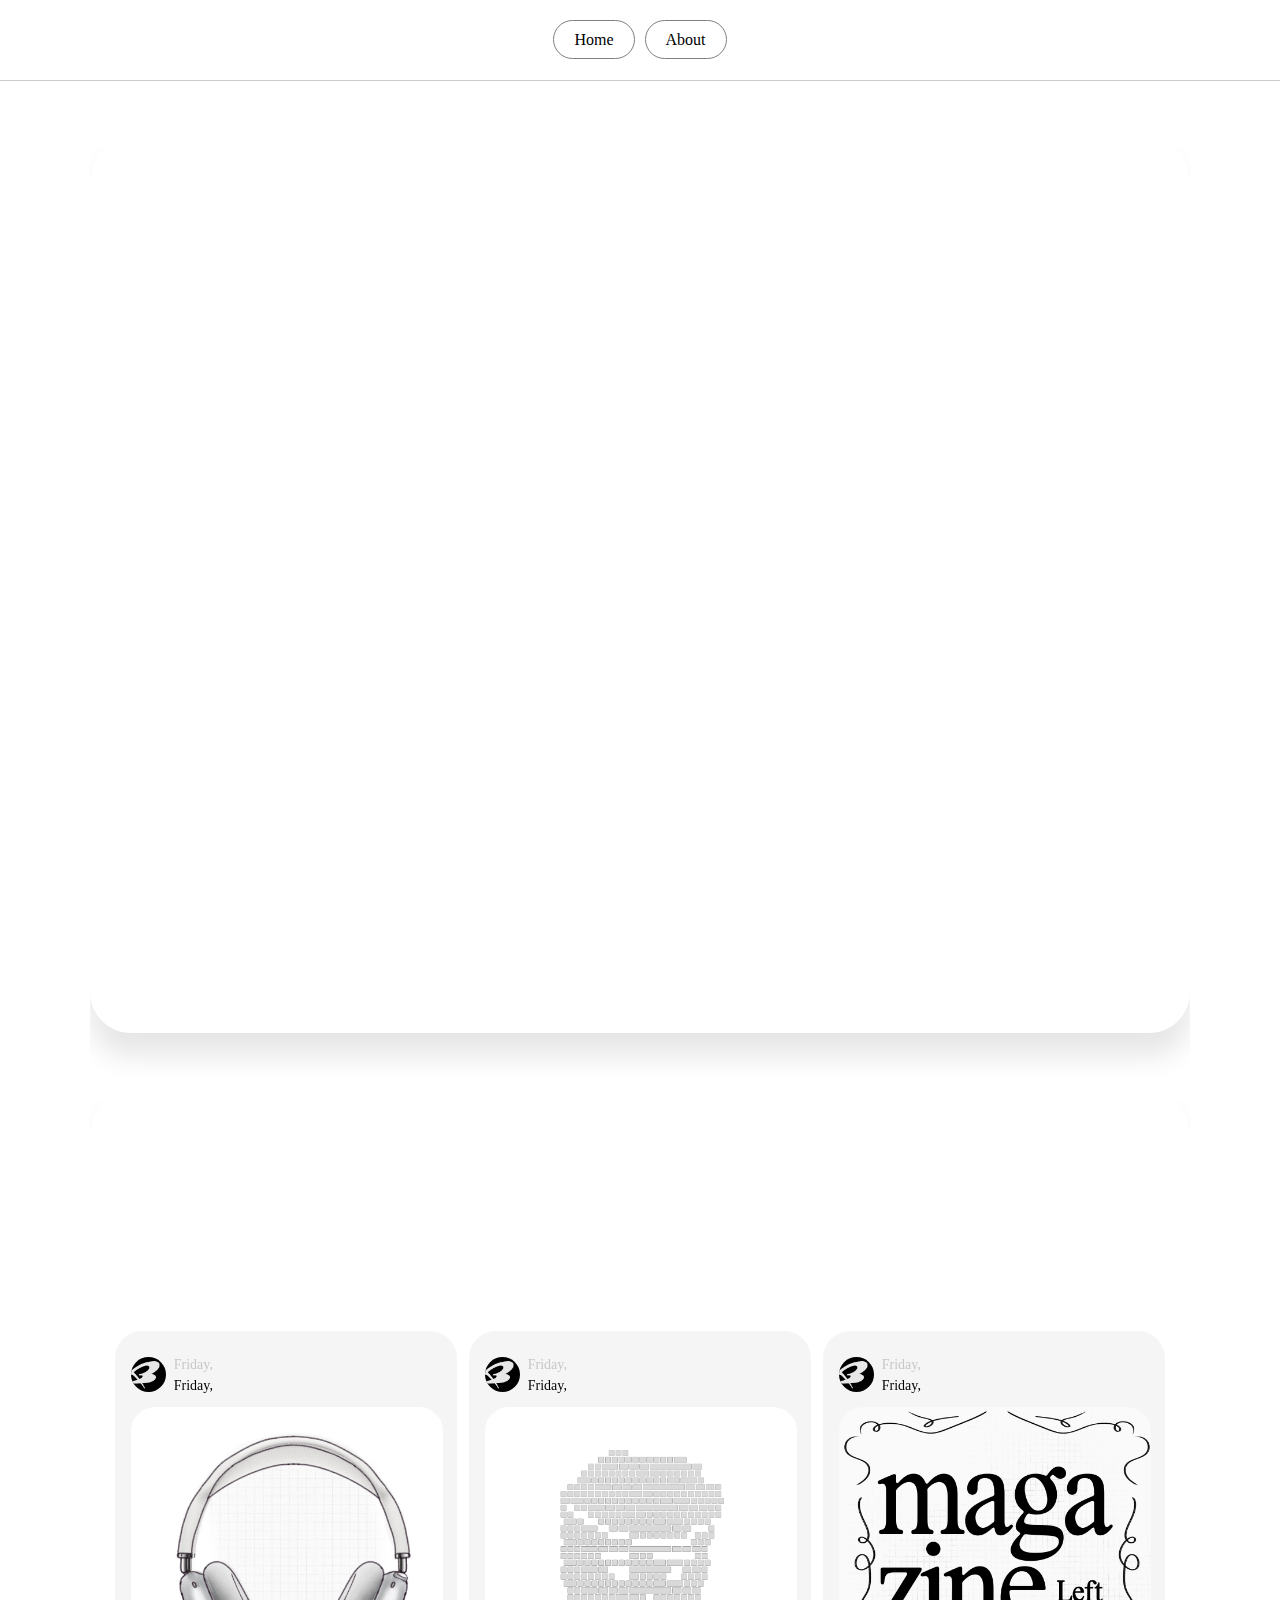
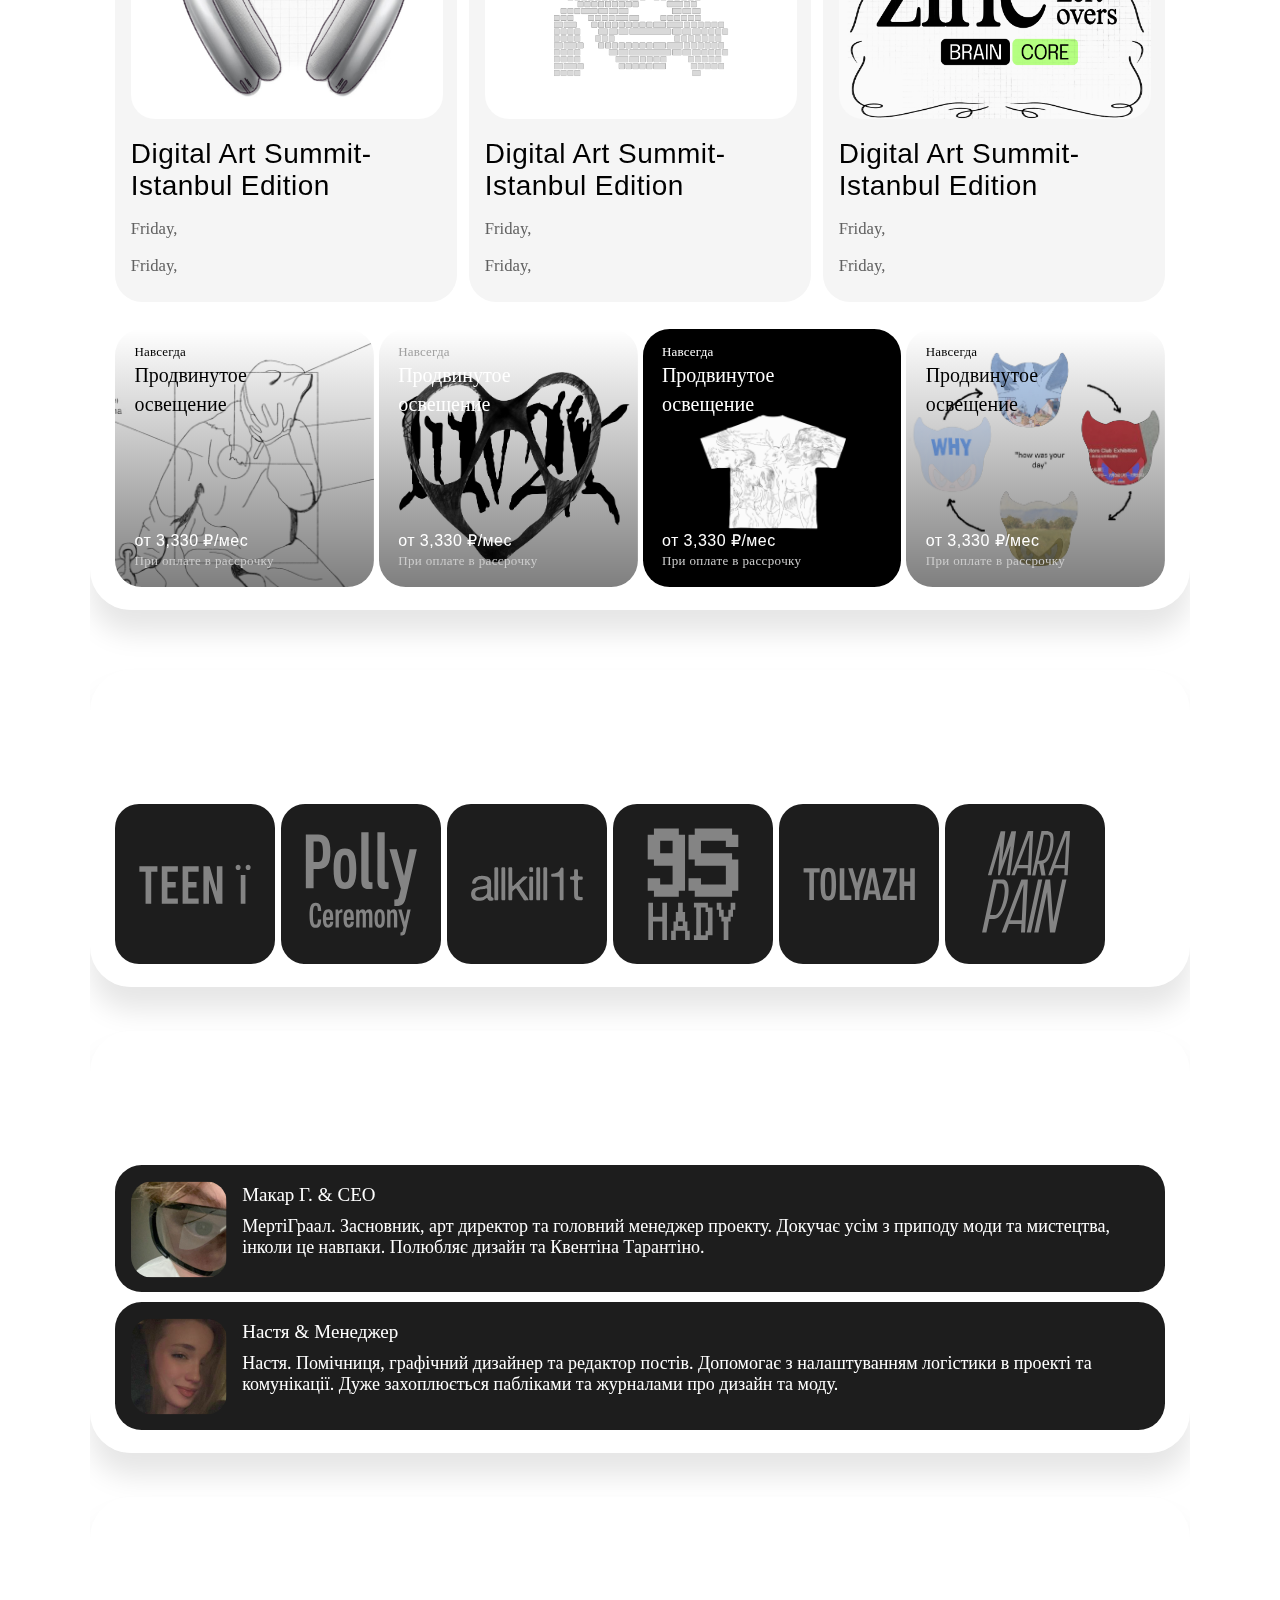
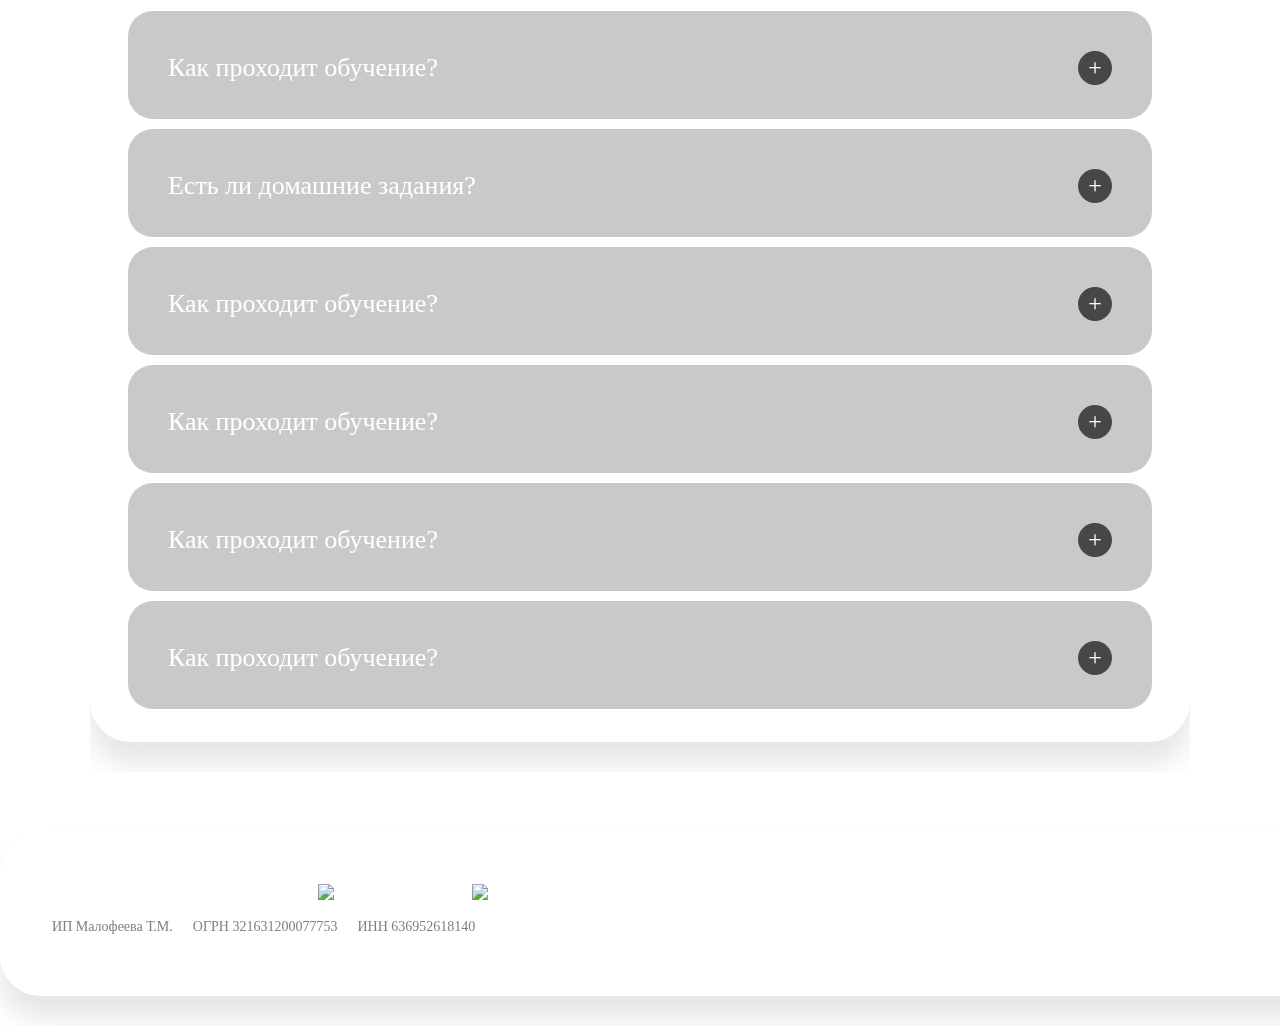
==== index.html @ 6c21f0b1 "Update index.html" ====
<!DOCTYPE html>
<html lang="en">
<head>
    <meta charset="UTF-8">
    <meta name="viewport" content="width=device-width, initial-scale=1.0">
    <title>Home créative web</title>
    <link rel="stylesheet" href="style.css">
    <script src="script.js" defer></script>
    <link rel="icon" type="image/png" href="link/icon.png" sizes="32x32">
    
    <!--FONTS:-->
    <!--Inter:-->
    <link rel="preconnect" href="https://rsms.me/">
    <link rel="stylesheet" href="https://rsms.me/inter/inter.css">

    <!--SF Pro Display:-->
    <link href="https://fonts.cdnfonts.com/css/sf-pro-display" rel="stylesheet">
    

</head>
<body class="home">
    <header>
    <!-- Add link around the image -->
    <a href="https://www.twitch.tv/mertygraal" id="logo-container">
        <img src="link/Subtract (2).svg" id="logo" alt="Logo">
    </a>

    <script>
        // Select the logo container (the anchor tag with the image)
        const logoContainer = document.getElementById('logo-container');

        // Function to handle mouse movement
        document.addEventListener('mousemove', (event) => {
            const { clientX, clientY } = event;

            // Check if mouse is in the top-left corner
            if (clientX < 200 && clientY < 80) {
                logoContainer.classList.add('show'); // Slide the logo in
            } else {
                logoContainer.classList.remove('show'); // Slide the logo out
            }
        });
    </script>

        <nav role="navigation" class="navigation">
            <ul class="hot-bar">
                <li class="headbutton" id="home"><a href="index.html">Home</a></li>
                <li class="headbutton" id="about"><a href="404.html">About</a></li>
            </ul>
        </nav>
    </header> 
    <hr>
    <main>
        <div class="frame">
            <h1>créative space</h1>
            <div class="content">
                <h3>Робота:</h3>
                <article>
                    <p class="text-p">
                        (я не пам'ятаю де знайшов це)
                    </p>
                </article>
            </div>
        </div>

        <div class="frame-service">
            <h1 class="title-service">Наші проекти</h1>
            <p class="text-p" style="text-align: center; margin-top: 0;">це наш топ проектів за останій час</p>
            <div class="main-content-menu">

                <!--FRONT MENU:-->
                <div class="container-carousel">
                    <div class="menu-front">
                        <!--CONTAINER 1:-->
                        <div class="wrapper-container">
                            <div class="content-container-menu">
                                <article class="over-block">
                                    <img class="profile-img" src="link/icon-58px.png" alt="icon of créative web">
                                    <article class="over-block-name">
                                        <p class="over-description">Friday, </p>
                                        <p class="over-name-description">Friday, </p>
                                    </article>
                                </article>
                                <article class="under-block">
                                    <img class="main-img" src="link/pictures/air pods 1.png" alt="">
                                    <article class="main-content">
                                        <h3 class="caption">Digital Art Summit-Istanbul Edition</h3>
                                        <article class="main-description">
                                            <p class="under-description">Friday, </p>
                                            <p class="under-description">Friday, </p>
                                        </article>
                                    </article>
                                </article>
                            </div>
                        </div>
    
                        <!--CONTAINER 2:-->
                        <div class="wrapper-container">
                            <div class="content-container-menu">
                                <article class="over-block">
                                    <img class="profile-img" src="link/icon-58px.png" alt="icon of créative web">
                                    <article class="over-block-name">
                                        <p class="over-description">Friday, </p>
                                        <p class="over-name-description">Friday, </p>
                                    </article>
                                </article>
                                <article class="under-block">
                                    <img class="main-img" src="link/pictures/Unusual Keyboard 1.png" alt="">
                                    <article class="main-content">
                                        <h3 class="caption">Digital Art Summit-Istanbul Edition</h3>
                                        <article class="main-description">
                                            <p class="under-description">Friday, </p>
                                            <p class="under-description">Friday, </p>
                                        </article>
                                    </article>
                                </article>
                            </div>
                        </div>
    
                        <!--CONTAINER 3:-->
                        <div class="wrapper-container">
                            <div class="content-container-menu">
                                <article class="over-block">
                                    <img class="profile-img" src="link/icon-58px.png" alt="icon of créative web">
                                    <article class="over-block-name">
                                        <p class="over-description">Friday, </p>
                                        <p class="over-name-description">Friday, </p>
                                    </article>
                                </article>
                                <article class="under-block">
                                    <img class="main-img" src="link/pictures/magazine.png" alt="">
                                    <article class="main-content">
                                        <h3 class="caption">Digital Art Summit-Istanbul Edition</h3>
                                        <article class="main-description">
                                            <p class="under-description">Friday, </p>
                                            <p class="under-description">Friday, </p>
                                        </article>
                                    </article>
                                </article>
                            </div>
                        </div>
                    </div>
                </div>
                
                

                <!--margin 27px between them-->

                <!--UNDER MENU:-->
                <div class="menu-under-container-carousel">
                    <div class="menu-under">
                        <div class="wrapper-container-under" style="background: linear-gradient(to top, rgba(0, 0, 0, 0.5), transparent), url(link/pictures/blueprint.png); background-size: cover; background-position: center; background-repeat: no-repeat;">                    
                            <div class="content-container-menu-under">
                                <article class="over-block-text">
                                    <p class="over-block-text-p" style="color: black;">Навсегда</p>
                                    <h2 class="over-block-text-h2" style="color: black;">Продвинутое освещение</h2>
                                </article>
                                <article class="under-block-description">
                                    <h3 class="under-block-description-h3" >от 3,330 ₽/мес</h3>
                                    <p class="under-block-description-p" >При оплате в рассрочку</p>
                                </article>
                            </div>
                        </div>
    
                        <div class="wrapper-container-under" style="background: linear-gradient(to top, rgba(0, 0, 0, 0.5), transparent), url(link/pictures/luv2x\ squad.png); background-size: cover; background-position: center; background-repeat: no-repeat; "> 
                            <div class="content-container-menu-under">
                                <article class="over-block-text">
                                    <p class="over-block-text-p" style="color: rgb(160, 160, 160);">Навсегда</p>
                                    <h2 class="over-block-text-h2">Продвинутое освещение</h2>
                                </article>
                                <article class="under-block-description">
                                    <h3 class="under-block-description-h3">от 3,330 ₽/мес</h3>
                                    <p class="under-block-description-p">При оплате в рассрочку</p>
                                </article>
                            </div>
                        </div>
    
                        <div class="wrapper-container-under" style="background-image: url(link/pictures/créative\ web\ &\ Nastya.png); background-size: contain;">                        
                            <div class="content-container-menu-under">
                                <article class="over-block-text">
                                    <p class="over-block-text-p">Навсегда</p>
                                    <h2 class="over-block-text-h2">Продвинутое освещение</h2>
                                </article>
                                <article class="under-block-description">
                                    <h3 class="under-block-description-h3">от 3,330 ₽/мес</h3>
                                    <p class="under-block-description-p">При оплате в рассрочку</p>
                                </article>
                            </div>
                        </div>
    
                        <div class="wrapper-container-under" style="background: linear-gradient(to top, rgba(0, 0, 0, 0.5), transparent), url(link/pictures/how\ was\ your\ day.png); background-size: cover; background-position: center; background-repeat: no-repeat;"> 
                            <div class="content-container-menu-under">
                                <article class="over-block-text">
                                    <p class="over-block-text-p" style="color: black;">Навсегда</p>
                                    <h2 class="over-block-text-h2" style="color: black;">Продвинутое освещение</h2>
                                </article>
                                <article class="under-block-description">
                                    <h3 class="under-block-description-h3">от 3,330 ₽/мес</h3>
                                    <p class="under-block-description-p">При оплате в рассрочку</p>
                                </article>
                            </div>
                        </div>
                    </div>
                </div>
                
            </div>
            
        </div>

        <div class="frame-service">
            <section class="partnership">
                <article class="title-section">
                    <h2 class="title-container">Наші партнери з якими ми співпрацюємо <br />над провідними цифровими компаніями.</h2>
                </article>
                <div class="partner-carousel">
                    <div class="partner-carousel-list">
                        <article class="partner-container" data-link="https://t.me/t33nsii">
                            <img class="partner-container-img" src="link/pictures/partner logo/teen ї.svg" alt="">
                        </article>
                        <article class="partner-container" data-link="https://www.youtube.com/@pollyceremony">
                            <img class="partner-container-img" src="link/pictures/partner logo/Polly Ceremony.svg" alt="">
                        </article>
                        <article class="partner-container" data-link="https://open.spotify.com/artist/2V5P5H9nd57QnvOhofnfdh">
                            <img class="partner-container-img" src="link/pictures/partner logo/allkill1t.svg" alt="">
                        </article>
                        <article class="partner-container" data-link="https://www.twitch.tv/9shady">
                            <img class="partner-container-img" src="link/pictures/partner logo/9S HADY.svg" alt="">
                        </article>
                        <article class="partner-container" data-link="https://www.youtube.com/@%D1%82%D0%BE%D0%BB%D1%8F%D0%B6">
                            <img class="partner-container-img" src="link/pictures/partner logo/tolyazh.svg" alt="">
                        </article>
                        <article class="partner-container" data-link="https://www.instagram.com/marapain/">
                            <img class="partner-container-img" src="link/pictures/partner logo/MARAPAIN.svg" alt="">
                        </article>
                    </div>
                </div>
            </section>
        </div>

        <div class="frame-service" style="margin-top: 4%;">
            <section class="partnership">
                <article class="title-section">
                    <h2 class="title-container">Ті люди завдяки який цей проект <br />живе та працює.</h2>
                </article>
                <div class="team-section">
                    <div class="member-container">
                        <div class="container-section-member">
                            <article class="member-img-component">
                                <img class="member-img" src="link/pictures/team/team-member.png" alt="">
                            </article>
                            <article class="member-description">
                                <article class="member-navigation">
                                    <p class="member-name">Макар Г.</p>
                                    <p class="member-name">&</p>
                                    <p class="member-name">CEO</p>
                                </article>
                                <p class="member-work-description">МертіГраал. Засновник, арт директор та головний менеджер проекту. Докучає усім з приподу моди та мистецтва, інколи це навпаки. Полюбляє дизайн та Квентіна Тарантіно.</p>
                            </article>
                        </div>
                    </div>
                    <div class="member-container" id="special-member-container">
                        <div class="container-section-member">
                            <article class="member-img-component">
                                <img class="member-img" src="link/pictures/team/team-member-2.png" alt="">
                            </article>
                            <article class="member-description">
                                <article class="member-navigation">
                                    <p class="member-name">Настя</p>
                                    <p class="member-name">&</p>
                                    <p class="member-name">Менеджер</p>
                                </article>
                                <p class="member-work-description">Настя. Помічниця, графічний дизайнер та редактор постів. Допомогає з налаштуванням логістики в проекті та комунікації. Дуже захоплюється пабліками та журналами про дизайн та моду.</p>
                            </article>
                        </div>
                    </div>
                </div>
                
                
            </section>
        </div>

        <div class="frame-service" style="margin-top: 4%;">
            <section class="">
                <article class="heading">
                    <h2 class="title-container" id="special-title-heading">Ті люди завдяки який цей проект <br />живе та працює.</h2>
                </article>
                <section class="hide-scrollbar">
                    <div class="faq_item" onclick="set_active_item(0)" style="padding-bottom: 24px;">
                        <div class="faq_item_top">
                            <div class="faq_item_left_side">
                                <div class="faq_item_title_text">
                                    <div class="faq_item_title_text_li">
                                        Как проходит обучение?
                                    </div>
                                </div>
                            </div> 
                            <div class="faq_item_button">
                                <div class="faq_item_button_label">
                                    <span class="button-icon">+</span>
                                </div>
                            </div>
                        </div>
                        <div class="faq_item_body_text">
                            Уроки доступны в формате предзаписи: вы проходите курс в своем темпе, никто не пугает вас дедлайнами. Коммуникация и фидбэк по курсу происходит в нашем закрытом Дискорд-сообществе.
                        </div>
                    </div>
        
                    <div class="faq_item" onclick="set_active_item(1)" style="padding-bottom: 24px;">
                        <div class="faq_item_top">
                            <div class="faq_item_left_side">
                                <div class="faq_item_title_text">
                                    <div class="faq_item_title_text_li">
                                        Есть ли домашние задания?
                                    </div>
                                </div>
                            </div>
                            <div class="faq_item_button">
                                <div class="faq_item_button_label">
                                    <span class="button-icon">+</span>
                                </div>
                            </div>
                        </div>
                        <div class="faq_item_body_text">
                            Индивидуальных домашних заданий нет. Вместо этого у нас поддержка кураторами в рамках вашего тарифа.
                        </div>
                    </div>

                    <div class="faq_item" onclick="set_active_item(2)" style="padding-bottom: 24px;">
                        <div class="faq_item_top">
                            <div class="faq_item_left_side">
                                <div class="faq_item_title_text">
                                    <div class="faq_item_title_text_li">
                                        Как проходит обучение?
                                    </div>
                                </div>
                            </div>
                            <div class="faq_item_button">
                                <div class="faq_item_button_label">
                                    <span class="button-icon">+</span>
                                </div>
                            </div>
                        </div>
                        <div class="faq_item_body_text">
                            Уроки доступны в формате предзаписи: вы проходите курс в своем темпе, никто не пугает вас дедлайнами. Коммуникация и фидбэк по курсу происходит в нашем закрытом Дискорд-сообществе.
                        </div>
                    </div>

                    <div class="faq_item" onclick="set_active_item(3)" style="padding-bottom: 24px;">
                        <div class="faq_item_top">
                            <div class="faq_item_left_side">
                                <div class="faq_item_title_text">
                                    <div class="faq_item_title_text_li">
                                        Как проходит обучение?
                                    </div>
                                </div>
                            </div>
                            <div class="faq_item_button">
                                <div class="faq_item_button_label">
                                    <span class="button-icon">+</span>
                                </div>
                            </div>
                        </div>
                        <div class="faq_item_body_text">
                            Уроки доступны в формате предзаписи: вы проходите курс в своем темпе, никто не пугает вас дедлайнами. Коммуникация и фидбэк по курсу происходит в нашем закрытом Дискорд-сообществе.
                        </div>
                    </div>

                    <div class="faq_item" onclick="set_active_item(4)" style="padding-bottom: 24px;">
                        <div class="faq_item_top">
                            <div class="faq_item_left_side">
                                <div class="faq_item_title_text">
                                    <div class="faq_item_title_text_li">
                                        Как проходит обучение?
                                    </div>
                                </div>
                            </div>
                            <div class="faq_item_button">
                                <div class="faq_item_button_label">
                                    <span class="button-icon">+</span>
                                </div>
                            </div>
                        </div>
                        <div class="faq_item_body_text">
                            Уроки доступны в формате предзаписи: вы проходите курс в своем темпе, никто не пугает вас дедлайнами. Коммуникация и фидбэк по курсу происходит в нашем закрытом Дискорд-сообществе.
                        </div>
                    </div>

                    <div class="faq_item" onclick="set_active_item(5)" style="padding-bottom: 24px;">
                        <div class="faq_item_top">
                            <div class="faq_item_left_side">
                                <div class="faq_item_title_text">
                                    <div class="faq_item_title_text_li">
                                        Как проходит обучение?
                                    </div>
                                </div>
                            </div>
                            <div class="faq_item_button">
                                <div class="faq_item_button_label">
                                    <span class="button-icon">+</span>
                                </div>
                            </div>
                        </div>
                        <div class="faq_item_body_text">
                            Уроки доступны в формате предзаписи: вы проходите курс в своем темпе, никто не пугает вас дедлайнами. Коммуникация и фидбэк по курсу происходит в нашем закрытом Дискорд-сообществе.
                        </div>
                    </div>
                    
                </section>
                
            </section>

        </div>
        
        
    </main>
    <footer>
        <div class="frame-service" id="footer-base">
            <div class="footer_deck">

                <div class="footer_left_side">
    
                    <div class="footer_ls_str_1">
                        <div class="footer_ls_str_1_text">
                            <div class="footer_ls_str_1_text_li">
                                <a href="/docs/Политика_обработки_персональных_данных.pdf">Политика обработки персональных&nbsp;данных
                                    <img src="media/images/footer/link.svg" alt="иконка ссылки">
                                </a>
    
                            </div>
                        </div>
                        <div class="footer_ls_str_1_text">
                            <div class="footer_ls_str_1_text_li">
                                <a href="/docs/Оферта.pdf">Оферта об услугах
                                    <img src="media/images/footer/link.svg" alt="иконка ссылки">
                                </a>
                            </div>
                        </div>
    
                    </div>
    
                    <div class="footer_ls_str_2">
                        <div class="footer_ls_str_2_text">
                            <div class="footer_ls_str_2_text_li">
                                ИП Малофеева Т.М.
                            </div>
                        </div>
                        <div class="footer_ls_str_2_text">
                            <div class="footer_ls_str_2_text_li">
                                ОГРН 321631200077753
                            </div>
                        </div>
                        <div class="footer_ls_str_2_text">
                            <div class="footer_ls_str_2_text_li">
                                ИНН 636952618140
                            </div>
                        </div>
                    </div>
    
                </div>
    
                <div class="footer_right_side">
                    <div class="footer_rs_soc_buttons">
    
                        <div class="socials socials--footer">
                            <a class="socials__link" href="https://t.me/mr_mad_rabbit" target="_blank">
                                <img class="socials__icon" src="media/images/icons/social-telegram.svg" alt="">
                            </a>
                            <a class="socials__link mobile-pre-lock" href="https://instagram.com/best.blender.course" target="_blank">
                                <img class="socials__icon blured" src="media/images/icons/social-instagram.svg" alt="">
                                <div class="warn__bubble-ig bubble-at-top"></div>
                            </a>
                            <a class="socials__link" href="https://youtube.com/c/MADRABBIT314" target="_blank">
                                <img class="socials__icon" src="media/images/icons/social-youtube.svg" alt="">
                            </a>
                        </div>
    
                    </div>
                    <div class="footer_ls_str_1_text">
                        <div class="footer_ls_str_1_text_li_adult">
                            18+
                        </div>
                    </div>
                </div>
    
            </div>
        </div>
    </footer>

</body>
</html>
---- style.css ----
/* GENERAL */

* {
    font-family: "Inter", serif;
    font-optical-sizing: auto;
    font-weight: 400;
    font-style: normal;
    text-decoration: none;
    color: #000000;
    text-rendering: optimizelegibility;
}

html {
    scroll-behavior: smooth;
}


/* ///////////////////////////////////////////////////////////////////////////////////////////////////////// */


/* PAGES */

.home {
    background: url('link/backv2-resize.gif') no-repeat center center fixed; /* Background image */
    background-size: cover; /* Make the background cover the entire page */
    color: #000; /* Adjust text color as needed */
    margin: 0;
    padding: 0;
}

.error {
    background: url('link/pictures/background.png') no-repeat center center fixed; /* Background image */
    background-size: cover; /* Make the background cover the entire page */
    color: #000; /* Adjust text color as needed */
    margin: 0;
    padding: 0;
}

.news {
    background-color: #ffffff;
    color: #000; /* Adjust text color as needed */
    margin: 0;
    padding: 0;
}


/* ///////////////////////////////////////////////////////////////////////////////////////////////////////// */


/* MAIN */

main {
    width: 1520px;
    margin: auto;
}

/* ///////////////////////////////////////////////////////////////////////////////////////////////////////// */


/* FOOTER */

footer {
    width: 1520px;
    margin: auto;
}


/* ///////////////////////////////////////////////////////////////////////////////////////////////////////// */


/* HEADER */

header {
    z-index: 999;
    background-color: white;
    display: flex;
    justify-content: center; /* Centers the nav horizontally */
    align-items: center;
    height: 80px;
    position: sticky;
    top: 0%;
    background-attachment: scroll;
}

hr {
    position: fixed; /* Fix the HR to a specific position */
    top: 80px; /* Set the HR directly below the header (70px matches the header height) */
    left: 0;
    width: 100%; /* Make sure it spans the viewport width */
    height: 1px;
    border: 0;
    border-top: 1px solid #ccc;
    margin: 0; /* Remove default margins */
    z-index: 998; /* Keep it just below the header (if overlapping is a concern) */
}






/* ///////////////////////////////////////////////////////////////////////////////////////////////////////// */

/* NAVIGATION */

.navigation {
    background-color: #ffffff;
    float: none;
    margin: auto
}

.hot-bar {
    display: flex;
    list-style: none;
    display: flex;
    justify-content: space-around;
    background-color: rgba(255, 255, 255, 0.8); /* Slightly transparent background */
    padding-left: 0;
    column-gap: 10px;
}

li {
    transition: all 0.5s;
}





/* ///////////////////////////////////////////////////////////////////////////////////////////////////////// */


/* BUTTONS WITH LINKS */

.headbutton a {
    border: 1px solid #808080;
    border-radius: 100px;
    text-decoration: none;
    color: #000000;
    font-size: 16px;
    padding: 10px 20px;
}

.headbutton a:hover {
    border: 1px solid #252525;
    background-color: #252525;
    color: #ffffff;
    border-radius: 100px;
    padding: 10px 20px;
}



/* ///////////////////////////////////////////////////////////////////////////////////////////////////////// */


/* GLASS FRAME */

.frame {
    margin: auto;
    margin-top: 60px;
    margin-bottom: 30px;
    width: auto;
    height: 891.04px;
    background-color: rgba(255, 255, 255, 0.1);
    box-shadow: inset 8px 0.93px 7.46px 0px rgba(255, 255, 255, 0.35);
    box-shadow: inset -0.93px 0.93px 0.93px -1.86px rgba(255, 255, 255,);
    
    /* From https://css.glass */
    background: rgba(255, 255, 255, 0.2);
    box-shadow: 0px 22.37px 27.97px 0px rgba(0, 0, 0, 0.1);
    backdrop-filter: blur(182.71px);
    -webkit-backdrop-filter: blur(5px);
    border: 1px solid rgba(255, 255, 255, 0.3);
    border-radius: 40.85px;
}






/* ///////////////////////////////////////////////////////////////////////////////////////////////////////// */


/* TEXT STYLE */

h1 {
    font-family: "Inter", serif;
    text-align: center;
    color: #ffffff;
    margin: auto;
    font-size: 200.33px;
    letter-spacing: -4%;
}

h3 {
    color: #ffffff;
    font-family: 'SF Pro Display', sans-serif;
    font-weight: 500;
    letter-spacing: 0.47px;
    font-size: 33.56px;
}

.text-p {
    color: rgba(255, 255, 255, 0.77) !important;
    font-family: 'SF Pro Display', sans-serif;
    font-weight: 200;
    font-size: 19.15px;
}



/* ///////////////////////////////////////////////////////////////////////////////////////////////////////// */


/* TEXT STYLE IN CONTENT */

.content {
    margin: auto;
    width: 1360px;
}

#logo-container {
    position: absolute;
    top: 10px;
    left: -150px; /* Hidden off-screen initially */
    width: 60px;
    transition: left 0.5s ease-in-out; /* Smooth sliding */
    z-index: 1000;
}

#logo-container.show {
    left: 0px; /* Slide in when mouse is at top-left */
}

#logo {
    width: 100%; /* Ensures the image fits within the container */
}





.frame-service {
    margin: auto;
    margin-top: 60px;
    margin-bottom: 30px;
    padding-bottom: 40px;
    width: auto;
    height: auto;
    background-color: rgba(255, 255, 255, 0.1);
    box-shadow: inset 8px 0.93px 7.46px 0px rgba(255, 255, 255, 0.35);
    box-shadow: inset -0.93px 0.93px 0.93px -1.86px rgba(255, 255, 255,);
    
    /* From https://css.glass */
    background: rgba(255, 255, 255, 0.2);
    box-shadow: 0px 22.37px 27.97px 0px rgba(0, 0, 0, 0.1);
    backdrop-filter: blur(182.71px);
    -webkit-backdrop-filter: blur(5px);
    border: 1px solid rgba(255, 255, 255, 0.3);
    border-radius: 40.85px;
}

.main-content-menu {
    margin-left: 52px;
    margin-top: 71px;
}

.menu-front {
    display: flex;
    height: auto;
    width: auto;
    gap: 27.21px;
    align-items: flex-start;
}

.wrapper-container {
    background-color: #F5F5F5;
    width: 454.86px;
    height: 749.67px;
    border-radius: 33.05px;
    align-content: center;
}

.content-container-menu {
    margin: auto;
    width: 400.43px;
    height: 691.35px;
}

.over-block {
    display: flex;
    gap: 16px;
}

.over-block-name {
    height: 58.32px;
}

.profile-img {
    background-color: #000;
    width: auto;
    height: auto;
    border-radius: 100%;
    object-fit: fill;
}

.over-description {
    height: 23px;
    margin: 0;
    color: #C8C8C8;
    font-size: 18.66px;
    letter-spacing: -2%;
}

.over-name-description {
    height: 23px;
    margin-top: 15%;
    color: #000000;
    font-size: 18.66px;
    letter-spacing: -2%;
}


.under-block {
    margin-top: 27.21px;
    gap: 38.88px;
}

.main-img {
    width: 400.43px;
    height: 400.43px;
    border-radius: 27.21px;
}

.main-content {
    gap: 25.27px;
}

.caption {
    font-weight: 400;
    color: #000;
    font-size: 34.16px;
    letter-spacing: -2%;
}

.under-description {
    color: #616161;
    font-size: 18.66px;
    letter-spacing: -2%;
}








/* MENU UNDER */

.menu-under {
    margin-top: 27px;
    width: auto;
    height: auto;
    gap: 5px;
    display: flex;
    align-items: flex-start;
}

.wrapper-container-under {
    position: relative;
    width: 100%;
    height: auto;
    background: linear-gradient(to bottom, rgba(0, 0, 0, 0.5), transparent),
    url(link/pictures/pain/sk8.jpg);
    background-size: contain;
    background-position: center;
    background-color: #000;
    border-radius: 26.67px;
    width: 350.75px;
    height: 350.75px;
    align-content: center;
}

.content-container-menu-under{
    margin: auto;
    width: 300px;
}

.over-block-text {
    width: 187px;
    gap: 4.27px;
}

.over-block-text-p {
    margin-bottom: 8px;
    color: #ffffff;
    font-size: 13px;
    font-weight: 400;
    line-height: 14.9px;
    letter-spacing: 0.21px;
}

.over-block-text-h2 {
    margin: 0;
    color: #ffffff;
    font-size: 25.61px;
    font-weight: 400;
    line-height: 29.9px;
}

.under-block-description {
    margin-top: 170px;
    width: fill;
}

.under-block-description-h3 {
    margin-top: 10px;
    margin-bottom: 2px;
    color: #ffffff;
    font-size: 21.34px;
    font-weight: 400;
    line-height: 21.3px;
}

.under-block-description-p {
    margin-top: 0;
    color: #ccc;
    font-weight: 500;
    font-size: 13px;
    letter-spacing: 0.38px;
    line-height: 14.9px;
}

.title-service {
    margin-top: 40px;
    color: #ffffff;
    font-family: 'SF Pro Display', sans-serif;
    font-weight: 500;
    font-size: 100px;
    letter-spacing: -2%;
    
}



.error main {
    width: auto;
    overflow-x: hidden;
    overflow-y: hidden;
}


.web-error-container {
    margin: auto;
    width: 47.65625vw;
    height: 47.65625vw;
}

.web-error-img {
    margin: auto;
    width: 47.65625vw;
    height: 47.65625vw;
}






/* NEWS PAGE STYLE */

.news{
    height: 100%;
}

.content-container {
    margin: auto;
    margin-top: 95px;
    width: 1696px;
}

.first-item {
    width: 1696px;
    height: 1178px;
    border: 1px solid rgb(0, 0, 0);
    border-radius: 40.85px;
}

.first-item-container {
    margin-top: 109px;
    margin-left: 38px;
    width: 1579.93px;
    height: 960px;
    display: flex;
    align-items: center; /* Aligns items vertically in the center */
    gap: 55px; /* Adds space between the image and text */
}

.first-item-img {
    width: 955.93px;
    height: 960px;
    object-fit: cover;
}

.first-item-title {
    font-weight: 400;
    font-size: 59.11px;
    width: 569px;
    height: 360px;
}







.item-menu{
    margin-top: 101px;
    height: auto;
}

.top-menu{
    height: 220px;
}

.top-left-side {
    background-image: url(https://i.pinimg.com/736x/af/ac/77/afac77bfa2e8279514361473e63773dc.jpg);
    border: 1px solid rgb(0, 0, 0);
    border-radius: 40.85px;
    width: 798px;
    height: 220px;
    float: left;
}

.top-left-side-title {
    color: #ffffff;
    margin-top: 10%;
    text-align: center;
    font-size: 33.35px;
}






.top-right-side{
    width: 839px;
    float: right;
}

.top-right-first-item{
    width: 413px;
    height: 220px;
    border: 1px solid rgb(0, 0, 0);
    border-radius: 40.85px;
    float: left;
}

.right-first-item-container{
    margin-top: 10px;
    margin-left: 18px;
    display: flex;
    align-items: center; /* Aligns items vertically in the center */
    gap: 15px;
}

.right-first-item-img{
    width: 125px;
    height: 125px;
    object-fit: cover;
}

.right-first-item-title{
    width: 222px;
    height: 135px;
    font-size: 22.11px;
}






.top-right-second-item{
    width: 406px;
    height: 220px;
    border: 1px solid rgb(0, 0, 0);
    border-radius: 40.85px;
    float: right;
}

.right-second-item-container{
    margin-top: 10px;
    margin-left: 18px;
    display: flex;
    align-items: center; /* Aligns items vertically in the center */
    gap: 16px;
}

.right-second-item-img{
    width: 125px;
    height: 125px;
    object-fit: cover;
}

.right-second-item-title{
    width: 222px;
    height: 135px;
    font-size: 22.11px;
}







.bottom-menu{
    margin-top: 19px;
    margin-bottom: 19px;
    width: auto;
    height: 486px;
}

.bottom-left-side{
    width: 798px;
    height: 486px;
    border: 1px solid rgb(0, 0, 0);
    border-radius: 40.85px;
    float: left;
}

.bottom-left-item-container{
    margin-top: 36px;
    margin-left: 38px;
    width: 710.29px;
    height: 404px;
    display: flex;
    align-items: center; /* Aligns items vertically in the center */
    gap: 26px;
}

.bottom-left-item-img{
    width: 404px;
    height: 404px;
    object-fit: cover;
}

.bottom-left-item-title{
    width: 282px;
    height: 240px;
    font-size: 33.35px;
}






.bottom-right-side{
    width: 839px;
    height: 486px;
    border: 1px solid rgb(0, 0, 0);
    border-radius: 40.85px;
    float: right;
}

.bottom-right-item-container{
    margin-top: 36px;
    margin-left: 36px;
    width: 767px;
    height: 404px;
    display: flex;
    align-items: center; /* Aligns items vertically in the center */
    gap: 36px;
}

.bottom-right-item-img{
    width: 404px;
    height: 404px;
    object-fit: cover;
}

.bottom-right-item-title{
    width: 282px;
    height: 240px;
    font-size: 33.35px;
}














/* PARTNERSHIP */

.partnership {
    width: 1418px;
    margin: auto;
    margin-top: 71px;
}

.title-container {
    font-size: 40px;
    color: #ffffff;
}

.partner-carousel {
    display: flex;
    overflow: hidden;
    scroll-behavior: smooth; /* Enables smooth scrolling when using JavaScript */
    transition: ease-in-out; /* Smooth transition for transform property */
    position: relative; /* Positioning relative for child elements */
    overflow-x: auto; /* Enable horizontal scrolling */
    scroll-snap-type: x mandatory;
    cursor: grab;
}

.partner-carousel::-webkit-scrollbar {
    display: none;
}

.partner-carousel:active {
    cursor: grabbing; /* Change cursor when dragging */
    transition: 0.2s ease-in-out;
    transition: transform 0.1s ease-in-out, opacity 0.1s ease-in-out;
    opacity: 1;      /* Visible by default */
}

.partner-carousel-list {
    flex-wrap: nowrap;
    display: flex;
    flex-direction: row; /* Stack content vertically */
    position: relative;
    scroll-snap-align: center;
    gap: 6px;
    transition: 0.1s ease-in-out;
}

.partner-container {
    -webkit-user-select: none; /* Prevent text selection in WebKit browsers */
    -moz-user-select: none;    /* Prevent text selection in Mozilla browsers */
    -ms-user-select: none;     /* Prevent text selection in IE/Edge browsers */
    user-select: none;         /* Prevent text selection for all browsers */
    height: 200px;
    width: 200px;
    border-radius: 15%;
    background-color: #1D1D1D;
    align-content: center;
    -webkit-user-select: none;
    -moz-user-select: none;
    -ms-user-select: none;
    user-select: none;
    transition: 0.s ease-in-out;
    display: flex;
    flex-direction: column;
    position: relative;
    transition: transform 0.1s ease-in-out, opacity 0.1s ease-in-out;
    opacity: 1;      /* Visible by default */
}

.partner-container-img {
    display: flex;
    margin: auto;
}






/* TEAM */

.team-section {
    width: auto;
    display: flex;
    justify-content: space-between; 
}

.member-container {
    margin: 0;
    width: fit-content;
    border-radius: 26.73px;
    background-color: #1D1D1D;
}

.container-section-member {
    display: inline-flex;
}

.member-name {
    color: #ffffff;
    font-size: 19.24px;
    margin-bottom: 10px;
}

.member-img-component {
    width: 95.16px;
    height: 95.16px;
    border-radius: 21.38px;
    padding: 16px;
}

.member-img {
    border-radius: 21.38px;
}

.member-navigation {
    display: inline-flex;
    gap: 5px;
}

.member-work-description {
    margin-top: 0%;
    width: 552px;
    color: #ffffff;
    font-size: 14.97px;
    margin-right: 16px;
}

.member-description {
}











.container-content {
    background-color: #171717;
    border-radius: 45px;
    width: 93.82%;
    margin: auto;
}

#special-title-heading {
    width: 93.27%;
    margin: auto;
    padding-top: 25px;
    margin-bottom: 20px;
}

.hide-scrollbar {
    width: 93.27%;
    margin: auto;
    align-content: flex-start;
    display: flex;
    flex-wrap: wrap;
}

/* Общие стили для FAQ элементов */
.faq_item {
	width: 100%;
	display: flex;
	flex-wrap: wrap;
	align-content: flex-start;
	background-color: #3334;
	/* border: 2px solid #3330; */
	border-radius: 25px;
	height: fit-content;
	padding: 40px 40px 40px 40px;
	transition:all var(--transition-short) ease-in-out;
	overflow: hidden;
	margin-bottom: 10px;
	cursor: pointer;
    transition: 0.2s ease-in-out;
}

.faq_item > .faq_item_top > .faq_item_button {
	width: 34px;
	height: 34px;
    padding: 0%;
	background-color: #474747;
	color: #fff;
    transition: 0.2s ease-in-out;
}

.faq_item > .faq_item_top > .faq_item_button > .faq_item_button_label {
	width: 100%;
	height: 100%;
	background-image: url("../media/images/css/plus-white.svg");
	background-size: 20px 20px;
	background-repeat: no-repeat;
	background-position: center center;
	transform: rotate(0deg);
	transform-origin: 50% 50%;
}

.faq_item_active {
    transition: 0.2s ease-in-out;
	background-color: #333;
	/* border: 2px solid #3330; */
}

.faq_item_active:hover {
    transition: 0.2s ease-in-out;
	background-color: #333;
	/* border: 2px solid #393939; */
}

.faq_item_active > .faq_item_top > .faq_item_button {
    transition: 0.2s ease-in-out;
	color: #fff;
}
.faq_item_active .faq_item_body_text{
    font-size: 16px;
    transition: 0.2s ease-in-out;
	max-height: max-content;
	height: max-content;
	transition:all var(--transition-short) ease-in-out;
}
.faq_item_top {
	display: flex;
	width: 100%;
	justify-content: space-between;
	align-items: center;
	/* padding-bottom: 20px; */
}

.faq_ls_top_additional-info {
	width: 100%;
	justify-content: center;
}

.faq_item_left_side {
	display: flex;
	flex-wrap: nowrap;
}

.faq_item_title_text_li {
	color: #fff;
	font-size: 26px;
	line-height: 32px;
}

.faq_item_button {
	border-radius: 10px;
	transition: all var(--transition-short);
}

.faq_item_button_label {
	display: flex;
	transition: all var(--transition-short);
}

.faq_item_body_text {
	display: flex;
	flex-wrap: wrap;
	max-height: 0px;
	height: max-content;
	overflow: hidden;
	transition:all var(--transition-short) ease-in-out;
}

.faq_img_wrapper {

}
	.faq_img_wrapper img {
		background-image: var(--image-fallback);
		border-radius: 17px;
	}

.faq_item_body_text_block {
	display: flex;
	margin-bottom: 16px;
}

.faq_item_body_text_li {
	color: #fff;
	font-weight: 400;
	font-size: 20px;
	line-height: 28px;
	padding-right: 160px;
}

.faq_item_body_text_li > a {
	color: #ffcc6b;
	text-decoration: none;
}

.faq_item_body_text_li > a:hover {
	text-decoration: underline;
}

.faq_item_body_text_li_space {
	height: 16px;
}

.faq_item_body_text_label {
	display: flex;
	align-items: center;
	position: relative;
	width: 24px;
	height: 24px;
	flex-shrink: 0;
	background-color: #ffcc6b;
	border-radius: 50%;
	margin-right: 16px;
	position: relative;
	top: -1px;
}

.faq_item_body_text_label_li {
	font-size: 14px;
	font-weight: 700;
	color: #000;
	line-height: 20px;
	margin-left: auto;
	margin-right: auto;
	margin-top: 1px;
}

.faq_item:hover {
	background-color: #2f2f2f;
	/* border: 2px solid #2f2f2f00; */
}

/* Стиль для заголовка и текста */
.faq_item_top {
    display: flex;
    justify-content: space-between;
    align-items: center;
}

.faq_item_left_side {
    font-size: 16px;
    font-weight: bold;
}

.faq_item_button {
    transition: transform 0.3s ease-in-out, background-color 0.3s;
    padding: 8px 15px;
    border-radius: 50%;
    background-color: transparent;  /* Кнопка с белым фоном */
}

.faq_item_button_label {
    display: flex;
    justify-content: center;
    align-items: center;
}

.button-icon {
    font-size: 24px;
    transition: transform 0.3s ease-in-out;
    color: white; /* Белый цвет */
}

.faq_item_title_text_li {
    color: #ffffff;
}

/* Анимация появления текста */
.faq_item_body_text {
    color: #ffffff;
    max-height: 0;
    overflow: hidden;
    opacity: 0;
    transition: max-height 0.5s ease, opacity 0.5s ease; /* Плавный эффект */
    padding-top: 10px;
    font-size: 14px;
    line-height: 1.5;
}

/* Когда элемент активен, текст становится видимым */
.faq_item_active .faq_item_body_text {
    transition: 0.2s ease-in-out;
    max-height: 500px;  /* Ограничение по высоте для анимации */
    opacity: 1;
}

/* Анимация на кнопку при активном элементе */
.faq_item_active .faq_item_button {
    transition: 0.2s ease-in-out;
    background-color: #fff; /* Белый фон для кнопки */
}

.faq_item_active .button-icon {
    transition: 0.2s ease-in-out;
    color: #333; /* Черный цвет знака */
}




/* FOOTER */

.footer_deck {
    padding-top: 50px;
    padding-bottom: 30px;
    width: 93.27%;
    margin: auto;
	display: flex;
	flex-wrap: nowrap;
	justify-content: space-between;
	align-items: center;
}

.footer_left_side {
	display: flex;
	flex-wrap: wrap;
	/* min-height: 75px; */
	gap: 16px;
}

.footer_ls_str_1 {
	display: flex;
	width: 100%;
	flex-wrap: wrap;
}

.footer_ls_str_1_text {
	display: flex;
	align-items: center;
	margin-left: 10px;
	margin-right: 10px;
}

/* 18+ */
.footer_ls_str_1_text:has(.footer_ls_str_1_text_li_adult) {
	margin: 0;
}

.footer_ls_str_1_text:first-child {
	margin-left: 0px;
}

.footer_ls_str_1_text:last-child {
	margin-right: 0px;
}

.footer_ls_str_1_text_li {
    color: white;
	font-size: 14px;
	text-align: center;
	line-height: 16px;
	/* margin-bottom: 12px; */
}

.footer_ls_str_1_text_li > a {
	display: flex;
	align-items: center;
	text-decoration: none;
	color: inherit;
	line-height: 20px;
}

.footer_ls_str_1_text_li > a:hover {
	text-decoration: underline;
}

.footer_ls_str_1_text_li > a img {
	width: 16px;
	height: 16px;
	margin-left: 6px;
	position: relative;
	top: -1px;
}

.footer_ls_str_1_text_li_adult {
	box-sizing: border-box;
	width: 48px;
	height: 48px;
	text-align: center;
	font-size: 20px;
	line-height: 48px;
	font-weight: 500;
	color: #282828;
	border: 2px solid #282828;
	border-radius: 15px;
	position: relative;
}

::-webkit-focus-ring-color {
	outline: 2px solid #282828;
}

.footer_ls_str_2 {
	display: flex;
	width: 100%;
	flex-wrap: wrap;
}

.footer_ls_str_2_text {
	display: flex;
	align-items: center;
	margin-left: 10px;
	margin-right: 10px;
}

.footer_ls_str_2_text:first-child {
	margin-left: 0px;
}

.footer_ls_str_2_text:last-child {
	margin-right: 0px;
}

.footer_ls_str_2_text_li {
	font-size: 14px;
	color: #808080;
}

.footer_right_side {
	display: flex;
	align-items: center;
	gap: 12px;
}
	.footer_rs_soc_buttons {

	}



















/* SCREEN CHANGES */

@media screen and (max-width: 1560px) {
    main {
        overflow-x: hidden;
        width: 1300px;
    }

    .frame-service {
        padding-bottom: 2%;
    }
    
    .content {
        text-align: center;
    }
    
    .main-content-menu {
        width: 1243px;
        margin: auto;
        margin-top: 60px;
    }
    
    .menu-front {
        gap: 20.21px;
    }
    
    .wrapper-container {
        width: 400.86px;
        height: 700.67px;
        border-radius: 27.05px;
    }
    
    .content-container-menu {
        margin: auto;
        width: 360.43px;
        height: 651.35px;
    }
    
    .over-block {
        height: 45px;
        gap: 13px;
    }
    
    .profile-img {
        width: auto;
        height: auto;
    }
    
    .over-block-name {
        height: auto;
    }
    
    .over-description {
        height: 20px;
        font-size: 16px;
    }
    
    .over-name-description {
        height: 20px;
        margin-top: 10%;
        font-size: 16px;
    }
    
    .main-img {
        width: auto;
        height: 360px;
        border-radius: 24px;
    }
    
    .content-container-menu-under{
        width: 260px;
    }
    
    
    
    .web-error-container {
        margin-top: 40px;
    }




    .partnership {
        width: 1243px;
        margin-top: 40px;
    }

    .title-container {
        font-size: 30px;
    }

    .member-container {
        border-radius: 26.73px;
    }

    .member-name {
        font-size: 19px;
        margin-bottom: 10px;
    }
    
    .member-img-component {
        width: 95.16px;
        height: 95.16px;
        border-radius: 21.38px;
        padding: 16px;
    }
    
    .member-img {
        border-radius: 21.38px;
    }
    
    .member-navigation {
        gap: 5px;
    }
    
    .member-work-description {
        margin-top: 0%;
        width: 470px;
        font-size: 14px;
        margin-right: 16px;
    }
    
    .member-description {
    }
}

@media screen and (max-width: 1440px) {
    main {
        width: 1300px;
        overflow-x: hidden;
    }
    
    .main-content-menu {
        width: 1243px;
        margin: auto;
        margin-top: 60px;
    }
    
    
}

@media screen and (max-width: 1400px) {
    main {
        width: 1300px;
    }
    
    .web-error-container {
        margin-top: 50px;
    }
}

@media screen and (max-width: 1320px) {
    main {
        width: 1100px;
    }
    
    .content {
        width: auto;
        text-align: center;
    }
    
    .main-content-menu {
        width: 1050px;
        margin: auto;
        margin-top: 60px;
    }
    
    .menu-front {
        gap: 12px;
    }
    
    .wrapper-container {
        width: 360.86px;
        height: 570.67px;
        border-radius: 27.05px;
    }
    
    .content-container-menu {
        margin: auto;
        width: 310.43px;
        height: auto;
    }
    
    .over-block {
        height: 35px;
        gap: 8px;
    }
    
    .profile-img {
        width: auto;
        height: auto;
    }
    
    .over-block-name {
        height: auto;
    }
    
    .over-description {
        height: 20px;
        font-size: 14px;
    }
    
    .over-name-description {
        height: 10px;
        margin-top: 2%;
        font-size: 14px;
    }
    
    .under-block {
        margin-top: 15px;
    }
    
    .main-img {
        width: auto;
        height: 312px;
        border-radius: 24px;
    }
    
    
    .wrapper-container-under {
        width: 258.75px;
        height: 258.75px;
    }
    
    .content-container-menu-under{
        width: 220px;
    }
    
    .under-block-description {
        margin-top: 110px;
    }
    
    .caption {
        font-size: 28px;
        margin-top: 15px;
        margin-bottom: 15px;
    }
    
    .over-block-text-h2 {
        font-size: 20px;
    }
    
    .over-block-text-p {
        margin-top: 10px;
        margin-bottom: 1px;
    }
    
    .under-block-description-h3 {
        font-size: 16px;
    }
    
    .under-description {
        font-size: 16.66px;
        margin-bottom: 0;
    }
    
    
    
    
    .web-error-container {
        width: 800px;
        height: 800px;
    }
    
    .web-error-img {
        width: 800px;
        height: 800px;
    }




    .partnership {
        width: 1050px;
        margin-top: 40px;
    }

    .partner-container {
        height: 160px;
        width: 160px;
    }

    .partner-container-img {
        width: 70%;
        height: 70%;
    }

    .title-container {
        font-size: 30px;
    }

    .team-section {
        display: contents;
    }

    #special-member-container {
        margin-top: 10px;
    }

    .member-container {
        border-radius: 26.73px;
    }

    .member-name {
        font-size: 19px;
        margin-bottom: 10px;
    }
    
    .member-img-component {
        width: 95.16px;
        height: 95.16px;
        border-radius: 21.38px;
        padding: 16px;
    }
    
    .member-img {
        border-radius: 21.38px;
    }
    
    .member-navigation {
        gap: 5px;
    }
    
    .member-work-description {
        margin-top: 0%;
        width: auto;
        font-size: 18px;
        margin-right: 16px;
    }
}

@media screen and (max-width: 1120px) {
    main {
        width: 900px;
    }
    
    #logo-container {
        position: absolute;
        top: 10px;
        left: 0px; /* Hidden off-screen initially */
        width: 60px;
        transition: left 0.5s ease-in-out; /* Smooth sliding */
        z-index: 1000;
    }
    
    #logo {
        width: 100%; /* Ensures the image fits within the container */
    }
    
    h1 {
        font-size: 100px;
    }
    
    .title-service {
        font-size: 70px;
    }
    
    .frame {
        height: 600px;
    }
    
    .main-content-menu {
        width: 850px;
        margin: auto;
        margin-top: 60px;
    }
    
    .menu-front {
        gap: 8px;
    }
    
    .wrapper-container {
        width: 278px;
        height: 456px;
        border-radius: 22.05px;
    }
    
    .content-container-menu {
        margin: auto;
        width: 260px;
        height: auto;
    }
    
    .over-block {
        height: 28px;
        gap: 8px;
    }
    
    .profile-img {
        width: auto;
        height: auto;
    }
    
    .over-block-name {
        height: auto;
    }
    
    .over-description {
        height: 15px;
        font-size: 10px;
    }
    
    .over-name-description {
        height: 10px;
        margin-top: 2%;
        font-size: 10px;
    }
    
    .under-block {
        margin-top: 12px;
    }
    
    .main-img {
        border-radius: 5px;
        width: auto;
        height: 260px;
        border-radius: 24px;
    }
    
    .caption {
        font-size: 22px;
        margin-top: 15px;
        margin-bottom: 15px;
    }
    
    .under-description {
        font-size: 10px;
    }
    
    .menu-under {
        gap: 3.33px;
    }
    
    .wrapper-container-under {
        width: 210px;
        height: 210px;
    }
    
    .content-container-menu-under{
        width: 180px;
        height: 180px;
    }
    
    .under-block-description {
        margin-top: 110px;
    }
    
    .caption {
        font-size: 24px;
        margin-top: 15px;
        margin-bottom: 8px;
    }
    
    .over-block-text-h2 {
        font-size: 14px;
        line-height: normal;
    }
    
    .over-block-text-p {
        margin-top: 10px;
        font-size: 12px;
        margin-bottom: 1px;
    }
    
    .under-block-description-h3 {
        line-height: normal;
        font-size: 10px;
    }
    
    .under-description {
        margin-top: 4px;
        font-size: 15px;
        margin-bottom: 0;
    }
    
    .under-block-description-p {
        font-size: 10px;
    }
    
    
    



    .partnership {
        width: 850px;
        margin-top: 30px;
    }

    .partner-container {
        height: 120px;
        width: 120px;
    }

    .partner-container-img {
        width: 70%;
        height: 70%;
    }

    .title-container {
        font-size: 30px;
    }

    .team-section {
        display: contents;
    }

    #special-member-container {
        margin-top: 10px;
    }

    .member-container {
        border-radius: 26.73px;
    }

    .member-name {
        font-size: 19px;
        margin-bottom: 10px;
    }
    
    .member-img-component {
        width: 95.16px;
        height: 95.16px;
        border-radius: 21.38px;
        padding: 16px;
    }
    
    .member-img {
        border-radius: 21.38px;
    }
    
    .member-navigation {
        gap: 5px;
    }
    
    .member-work-description {
        margin-top: 0%;
        width: auto;
        font-size: 17px;
        margin-right: 16px;
    }
}

@media screen and (max-width: 920px) {
    main {
        width: 700px;
    }
    
    .frame {
        height: 600px;
    }
    
    .main-content-menu {
        width: 658px;
        margin: auto;
        margin-top: 60px;
    }
    .container-carousel {
        display: flex; /* Horizontal layout */
        position: relative; /* Positioning relative for child elements */
        scroll-behavior: smooth; /* Enables smooth scrolling when using JavaScript */
        transition: ease-in-out; /* Smooth transition for transform property */
        overflow-x: auto; /* Enable horizontal scrolling */
        scroll-snap-type: x mandatory;
        cursor: grab;
    }
    
    .container-carousel::-webkit-scrollbar {
        display: none;
    }
    
    .container-carousel:active {
        cursor: grabbing; /* Change cursor when dragging */
        transition: 0.1s ease-in-out;
        transition: transform 0.5s ease-in-out, opacity 0.5s ease-in-out;
        opacity: 1;      /* Visible by default */
    }
    
    .menu-front {
        display: flex;
        flex-direction: row; /* Stack content vertically */
        position: relative;
        scroll-snap-align: start;
        gap: 8px;
        transition: 0.5s ease-in-out;
    }
    
    .wrapper-container {
        -webkit-user-select: none;
        -moz-user-select: none;
        -ms-user-select: none;
        user-select: none;
        transition: 0.5s ease-in-out;
        display: flex;
        flex-direction: column;
        position: relative;
    }
    
    .menu-under {
        display: inline-flex;
        flex-wrap: wrap;
        gap: 12px;
        position: relative;
    }
    
    .content-container-menu-under {
        width: 280px;
        height: auto;
    }
    
    .wrapper-container-under {
        width: 323px;
        height: 323px;
    }
    
    .over-block-text-h2 {
        font-size: 24px;
        line-height: normal;
    }
    
    .over-block-text-p {
        margin-top: 10px;
        font-size: 20px;
        margin-bottom: 1px;
    }
    
    .under-block-description {
        margin-top: 170px;
    }
    
    .under-block-description-h3 {
        line-height: normal;
        font-size: 16px;
    }
    
    .caption {
        font-size: 24px;
        margin-top: 15px;
        margin-bottom: 8px;
    }
    
    .under-description {
        font-size: 15px;
        margin-bottom: 0;
    }
    
    .under-block-description-p {
        font-size: 16px;
    }
    
    
    
    
    .web-error-container {
        width: 600px;
        height: 600px;
    }
    
    .web-error-img {
        width: 600px;
        height: 600px;
    }






    .partnership {
        width: 658px;
        margin-top: 30px;
    }

    .partner-container {
        height: 120px;
        width: 120px;
    }

    .partner-container-img {
        width: 70%;
        height: 70%;
    }

    .title-container {
        font-size: 30px;
    }

    .team-section {
        display: contents;
    }

    #special-member-container {
        margin-top: 10px;
    }

    .member-container {
        border-radius: 30px;
    }

    .member-name {
        margin-top: 12px;
        font-size: 16px;
        margin-bottom: 10px;
    }
    
    .member-img-component {
        width: 90px;
        height: 90px;
        border-radius: 21.38px;
        padding: 12px;
    }
    
    .member-img {
        width: 90px;
        height: 90px;
        border-radius: 21.38px;
    }
    
    .member-navigation {
        gap: 5px;
    }
    
    .member-work-description {
        margin-top: 0%;
        width: auto;
        font-size: 14px;
        margin-right: 16px;
    }
}

@media screen and (max-width: 720px) {
    main {
        width: 600px;
    }
        
    .frame-service {
        margin-top: 4%;
        border-radius: 20px;
    }
    
    .main-content-menu {
        width: 580px;
        margin: auto;
        margin-top: 60px;
    }
    
    .menu-under-container-carousel {
        display: flex;
        overflow: hidden;
        scroll-behavior: smooth; /* Enables smooth scrolling when using JavaScript */
        transition: ease-in-out; /* Smooth transition for transform property */
        position: relative; /* Positioning relative for child elements */
        overflow-x: auto; /* Enable horizontal scrolling */
        scroll-snap-type: x mandatory;
        cursor: grab;
    }
    
    .menu-under-container-carousel::-webkit-scrollbar {
        display: none;
    }
    
    .menu-under-container-carousel:active {
        cursor: grabbing; /* Change cursor when dragging */
        transition: 0.1s ease-in-out;
        transition: transform 0.5s ease-in-out, opacity 0.5s ease-in-out;
        opacity: 1;      /* Visible by default */
    }
    
    .menu-under {
        flex-wrap: nowrap;
        display: flex;
        flex-direction: row; /* Stack content vertically */
        position: relative;
        scroll-snap-align: start;
        gap: 8px;
        transition: 0.5s ease-in-out;
    }
    
    .wrapper-container-under {
        -webkit-user-select: none;
        -moz-user-select: none;
        -ms-user-select: none;
        user-select: none;
        transition: 0.5s ease-in-out;
        display: flex;
        flex-direction: column;
        position: relative;
        transition: transform 0.5s ease-in-out, opacity 0.5s ease-in-out;
        opacity: 1;      /* Visible by default */
    }


    .partnership {
        width: 580px;
        margin-top: 30px;
    }

    .partner-container {
        height: 120px;
        width: 120px;
    }

    .partner-container-img {
        width: 70%;
        height: 70%;
    }

    .title-container {
        font-size: 20px;
    }

    .team-section {
        display: contents;
    }

    #special-member-container {
        margin-top: 10px;
    }

    .member-container {
        border-radius: 30px;
    }

    .member-name {
        margin-top: 12px;
        font-size: 16px;
        margin-bottom: 10px;
    }
    
    .member-img-component {
        width: 90px;
        height: 90px;
        border-radius: 21.38px;
        padding: 12px;
    }
    
    .member-img {
        width: 90px;
        height: 90px;
        border-radius: 21.38px;
    }
    
    .member-navigation {
        gap: 5px;
    }
    
    .member-work-description {
        margin-top: 0%;
        width: auto;
        font-size: 14px;
        margin-right: 16px;
    }
}

@media screen and (max-width: 620px) {
    main {
        width: 500px;
    }
    
    .frame {
        border-radius: 20px;
    }
    
    .frame-service {
        border-radius: 20px;
    }
    
    .main-content-menu {
        width: 480px;
        margin: auto;
        margin-top: 60px;
    }
    
    
    
    
    .web-error-container {
        margin-top: 150px;
        width: 500px;
        height: 500px;
    }
    
    .web-error-img {
        width: 500px;
        height: 500px;
    }






    .partnership {
        width: 480px;
        margin-top: 30px;
    }

    .partner-container {
        height: 120px;
        width: 120px;
    }

    .partner-container-img {
        width: 70%;
        height: 70%;
    }

    .title-container {
        font-size: 20px;
    }

    .team-section {
        display: contents;
    }

    #special-member-container {
        margin-top: 10px;
    }

    .member-container {
        border-radius: 20px;
    }

    .member-name {
        margin-top: 12px;
        font-size: 14px;
        margin-bottom: 10px;
    }
    
    .member-img-component {
        width: 90px;
        height: 90px;
        border-radius: 12px;
        padding: 12px;
    }
    
    .member-img {
        width: 90px;
        height: 90px;
        border-radius: 12px;
    }
    
    .member-navigation {
        gap: 5px;
    }
    
    .member-work-description {
        margin-top: 0%;
        width: auto;
        font-size: 12px;
        margin-right: 16px;
    }
}

@media screen and (max-width: 520px) {
    main {
        width: auto;
    }
    
    .main-content-menu {
        width: 460px;
        margin: auto;
        margin-top: 60px;
    }
    
    
    
    
    .web-error-container {
        width: 400px;
        height: 400px;
    }
    
    .web-error-img {
        width: 400px;
        height: 400px;
    }





    .partnership {
        width: 460px;
        margin-top: 30px;
    }

    .partner-container {
        height: 120px;
        width: 120px;
    }

    .partner-container-img {
        width: 70%;
        height: 70%;
    }

    .title-container {
        font-size: 20px;
    }

    .team-section {
        display: contents;
    }

    #special-member-container {
        margin-top: 10px;
    }

    .member-container {
        border-radius: 20px;
    }

    .member-name {
        margin-top: 12px;
        font-size: 14px;
        margin-bottom: 10px;
    }
    
    .member-img-component {
        width: 90px;
        height: 90px;
        border-radius: 12px;
        padding: 12px;
    }
    
    .member-img {
        width: 90px;
        height: 90px;
        border-radius: 12px;
    }
    
    .member-navigation {
        gap: 5px;
    }
    
    .member-work-description {
        margin-top: 0%;
        width: auto;
        font-size: 12px;
        margin-right: 16px;
    }
}

@media screen and (max-width: 480px) {
    main {
        width: auto;
    }
    
    .main-content-menu {
        width: auto;
    }
    
    .menu-under {
        margin-top: 8px;
    }
    
    .frame-service {
        border-bottom-left-radius: 10px;
        border-bottom-right-radius: 10px;
    }
    
     
}

@media screen and (max-width: 375px) {
    
    
    .web-error-container {
        width: 300px;
        height: 300px;
    }
    
    .web-error-img {
        width: 300px;
        height: 300px;
    }
}
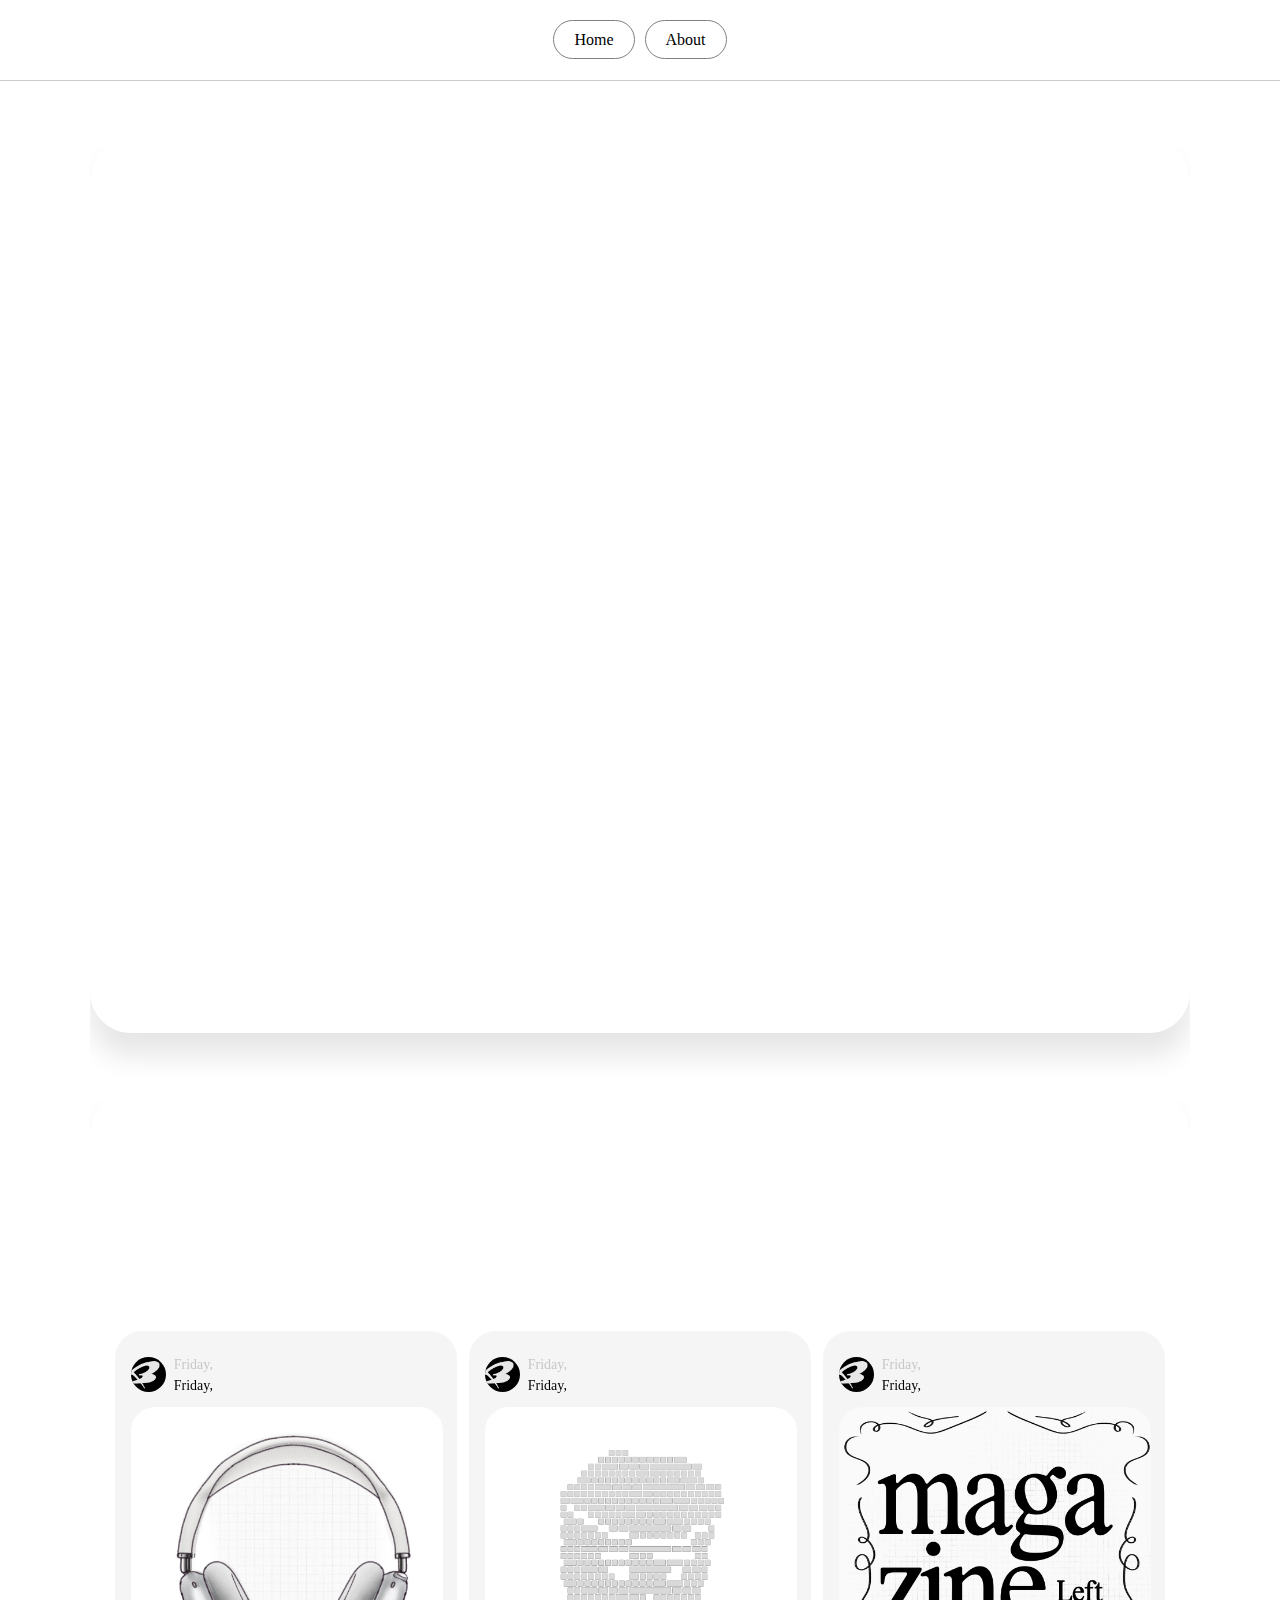
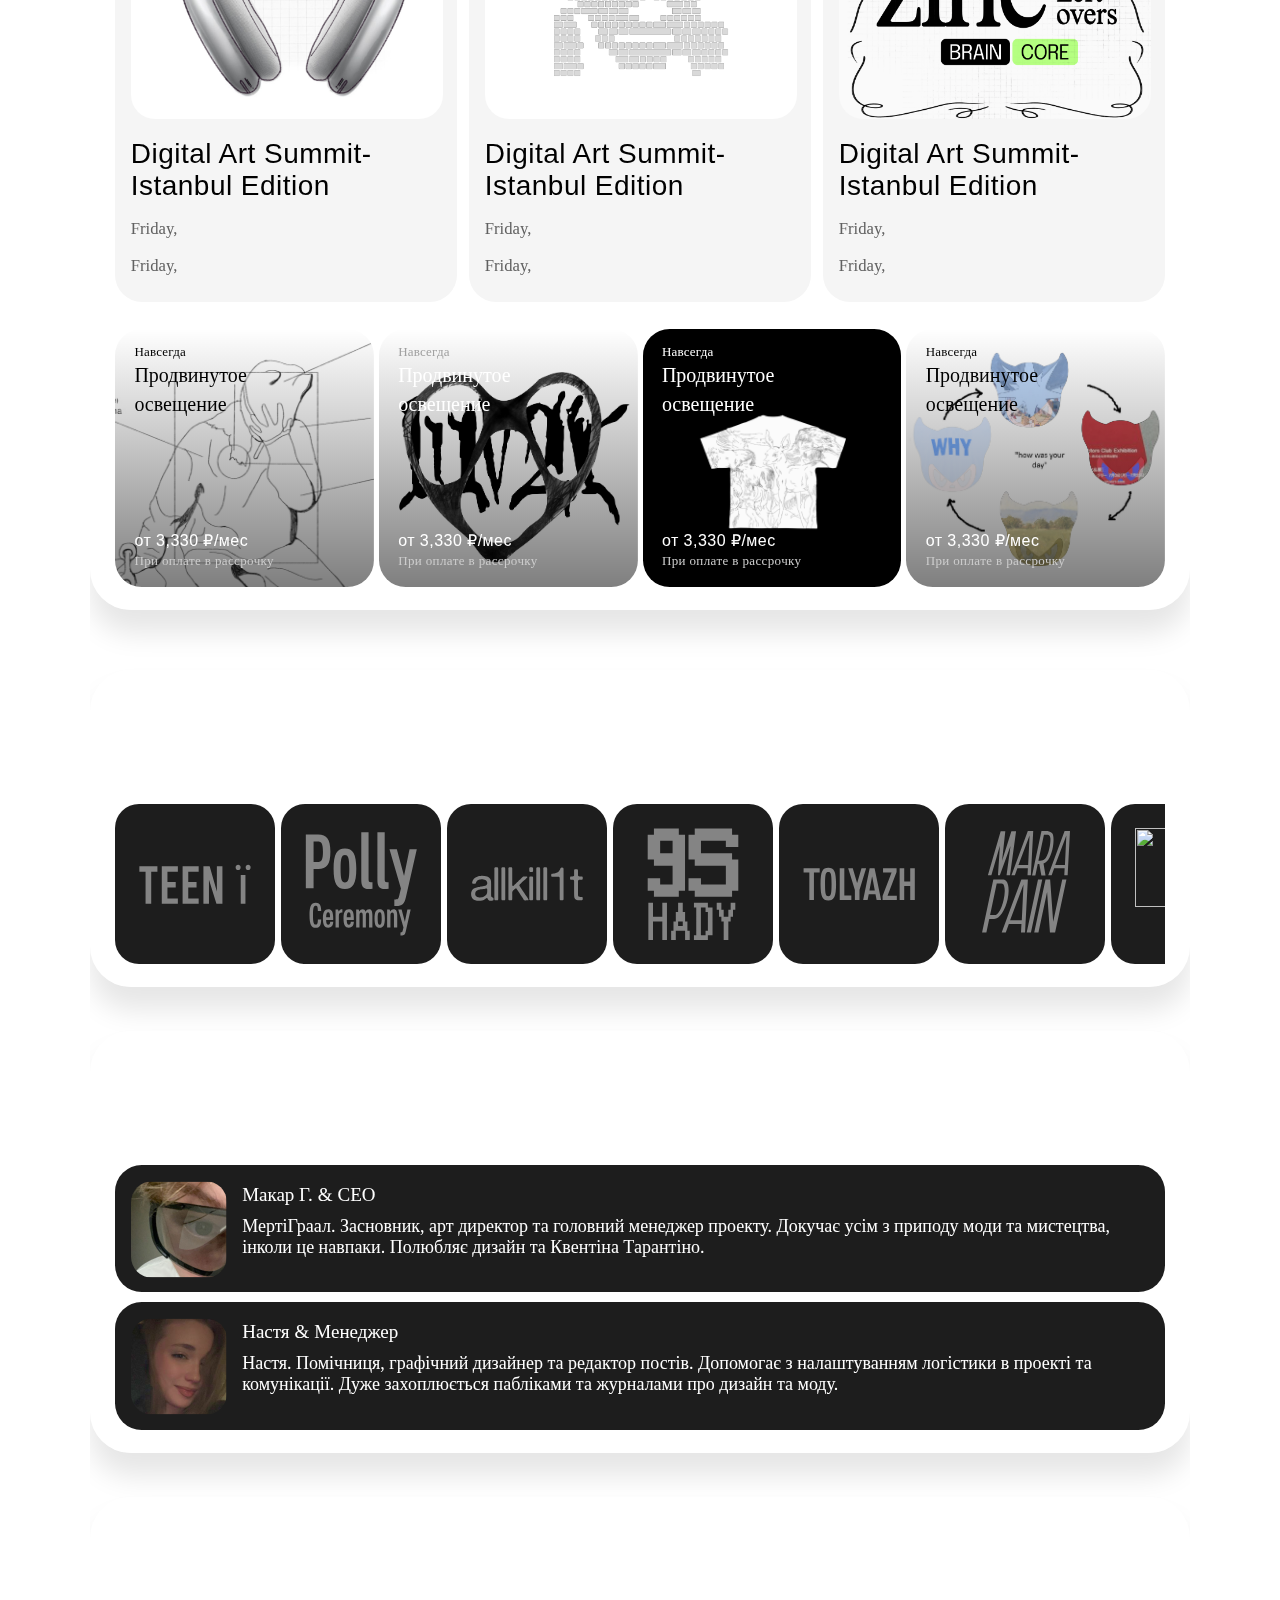
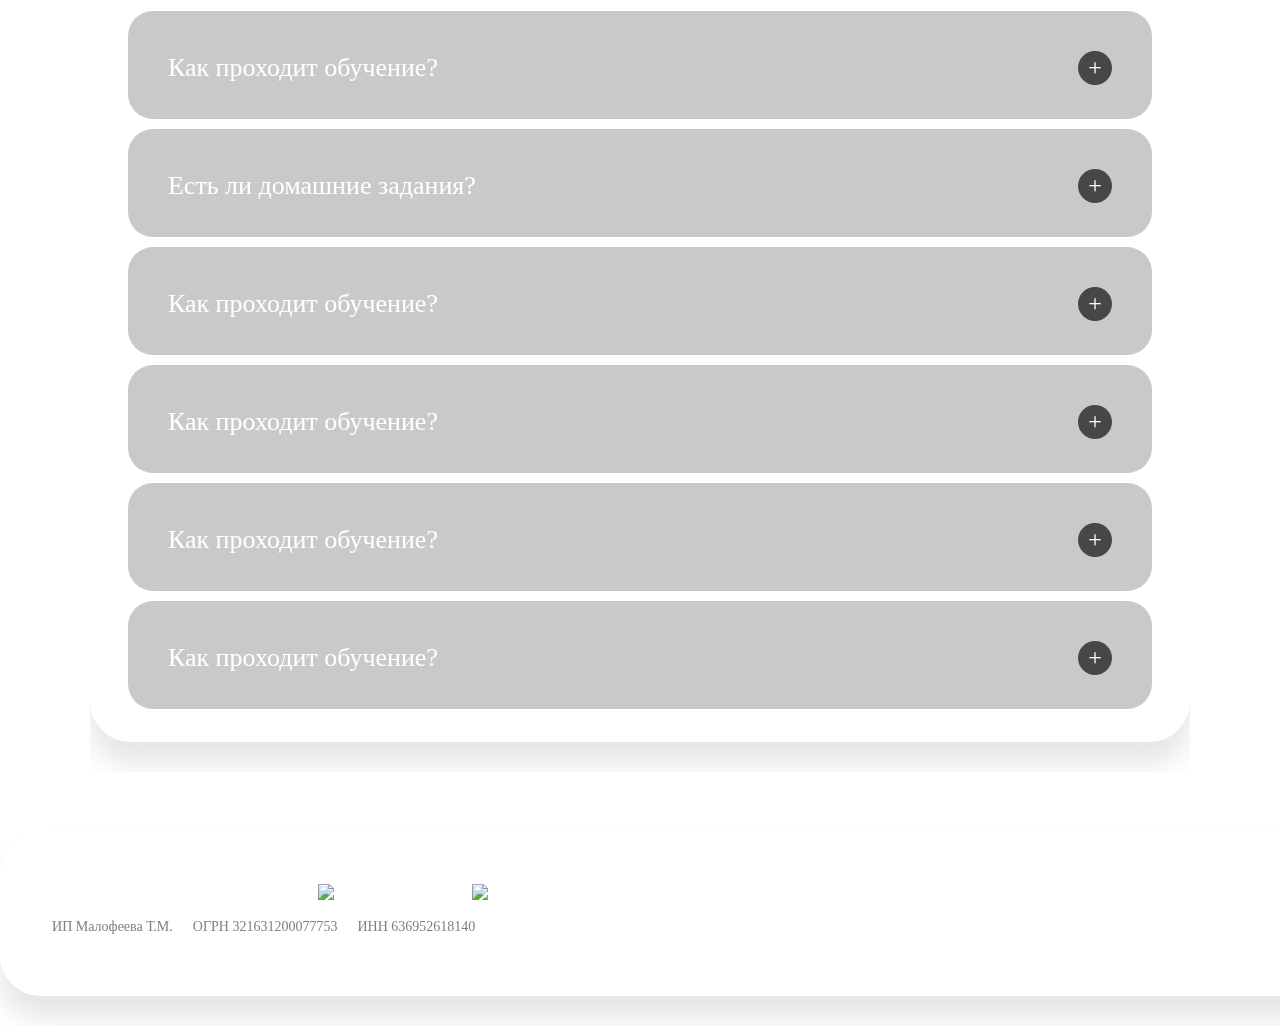
==== commit 73b45b5a: "Update index.html" ====
--- a/index.html
+++ b/index.html
@@ -232,6 +232,9 @@
                         <article class="partner-container" data-link="https://www.instagram.com/marapain/">
                             <img class="partner-container-img" src="link/pictures/partner logo/MARAPAIN.svg" alt="">
                         </article>
+                        <article class="partner-container" data-link="https://www.instagram.com/ak6_007/">
+                            <img class="partner-container-img" src="link/pictures/partner logo/timur-abduev.svg" alt="">
+                        </article>
                     </div>
                 </div>
             </section>
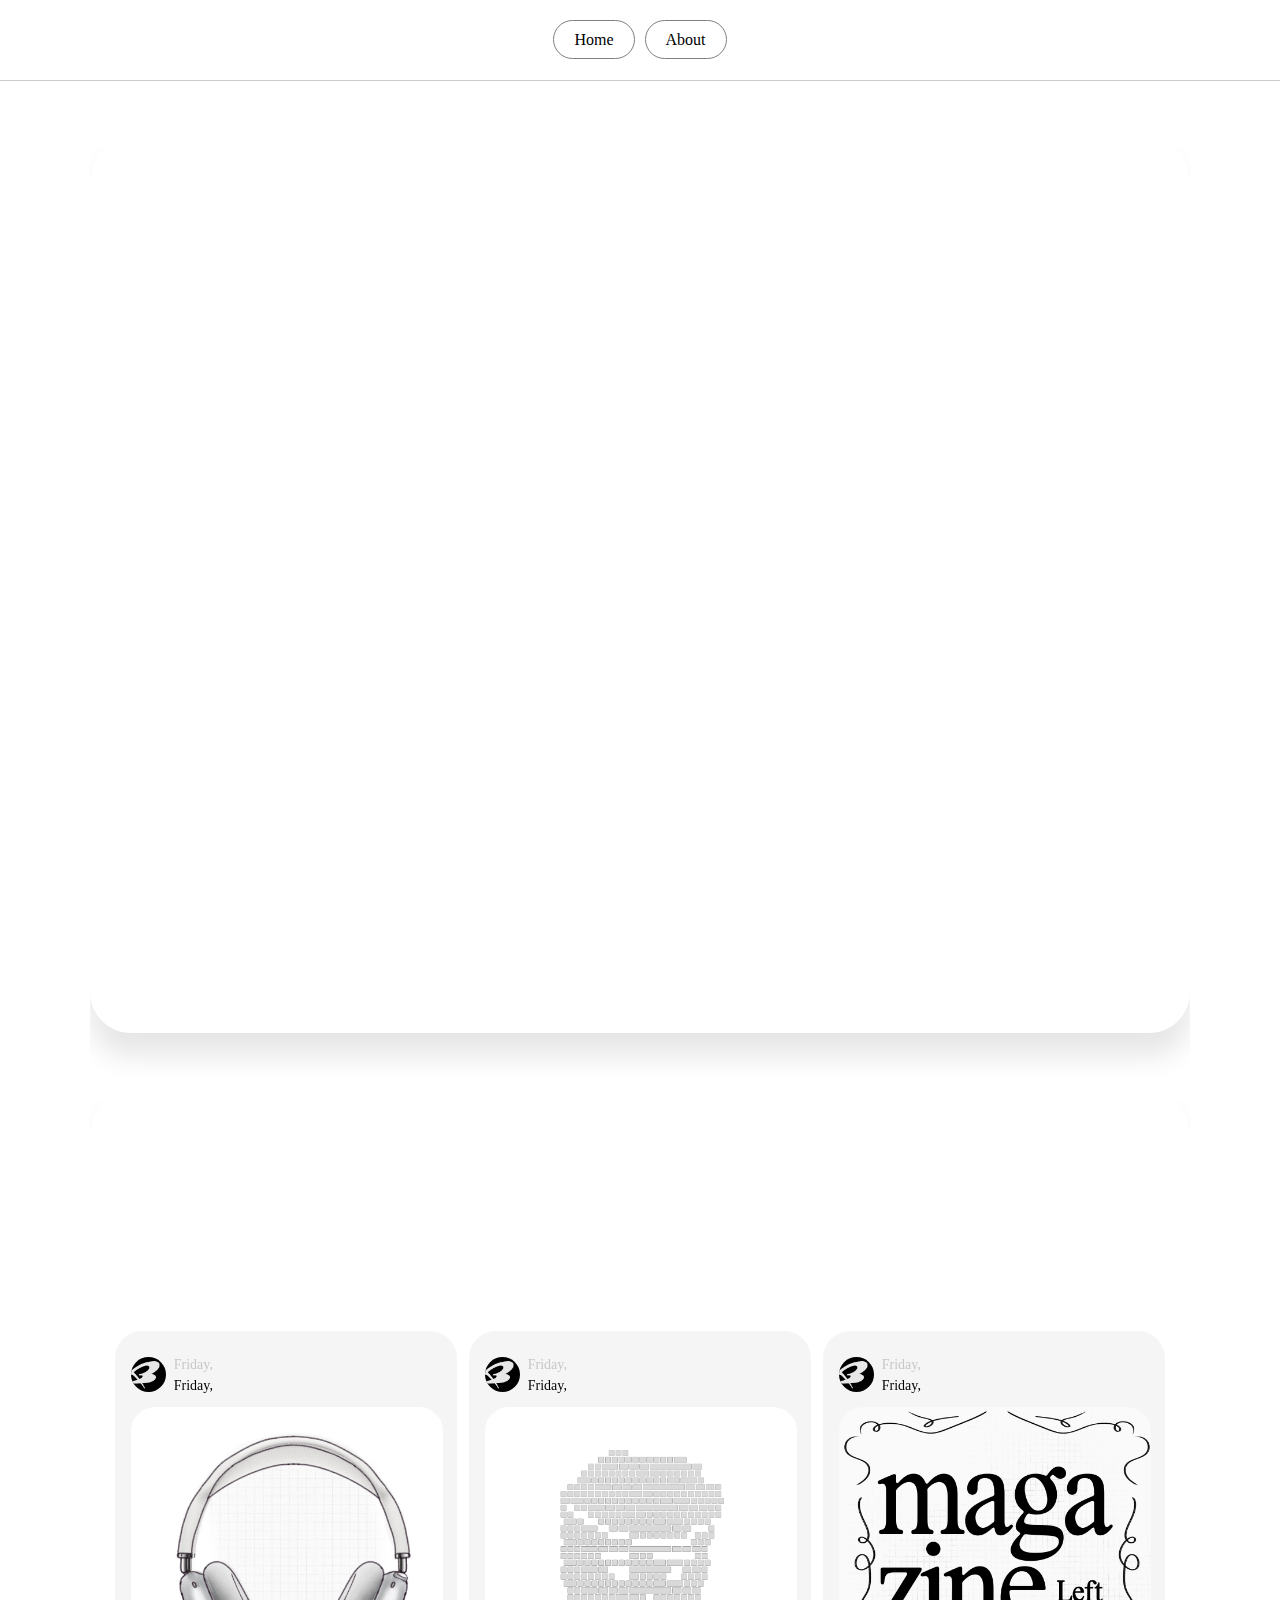
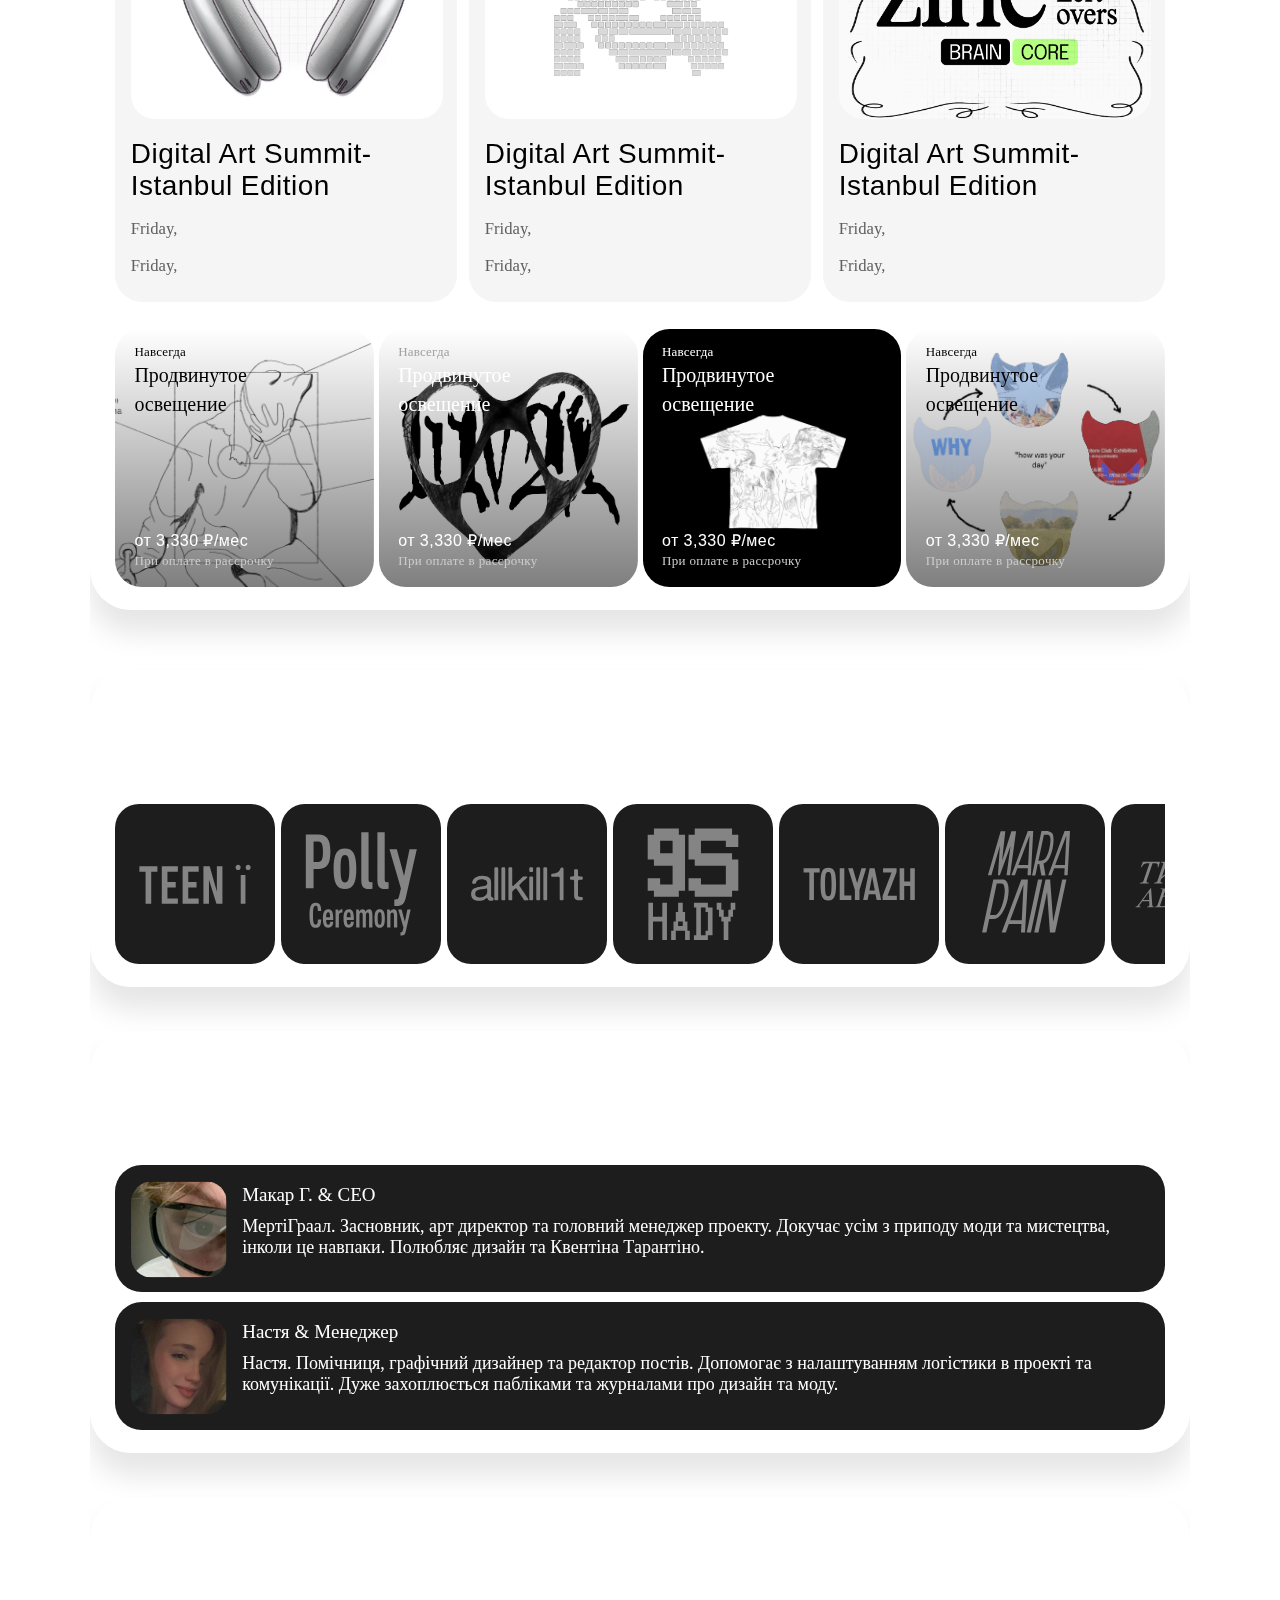
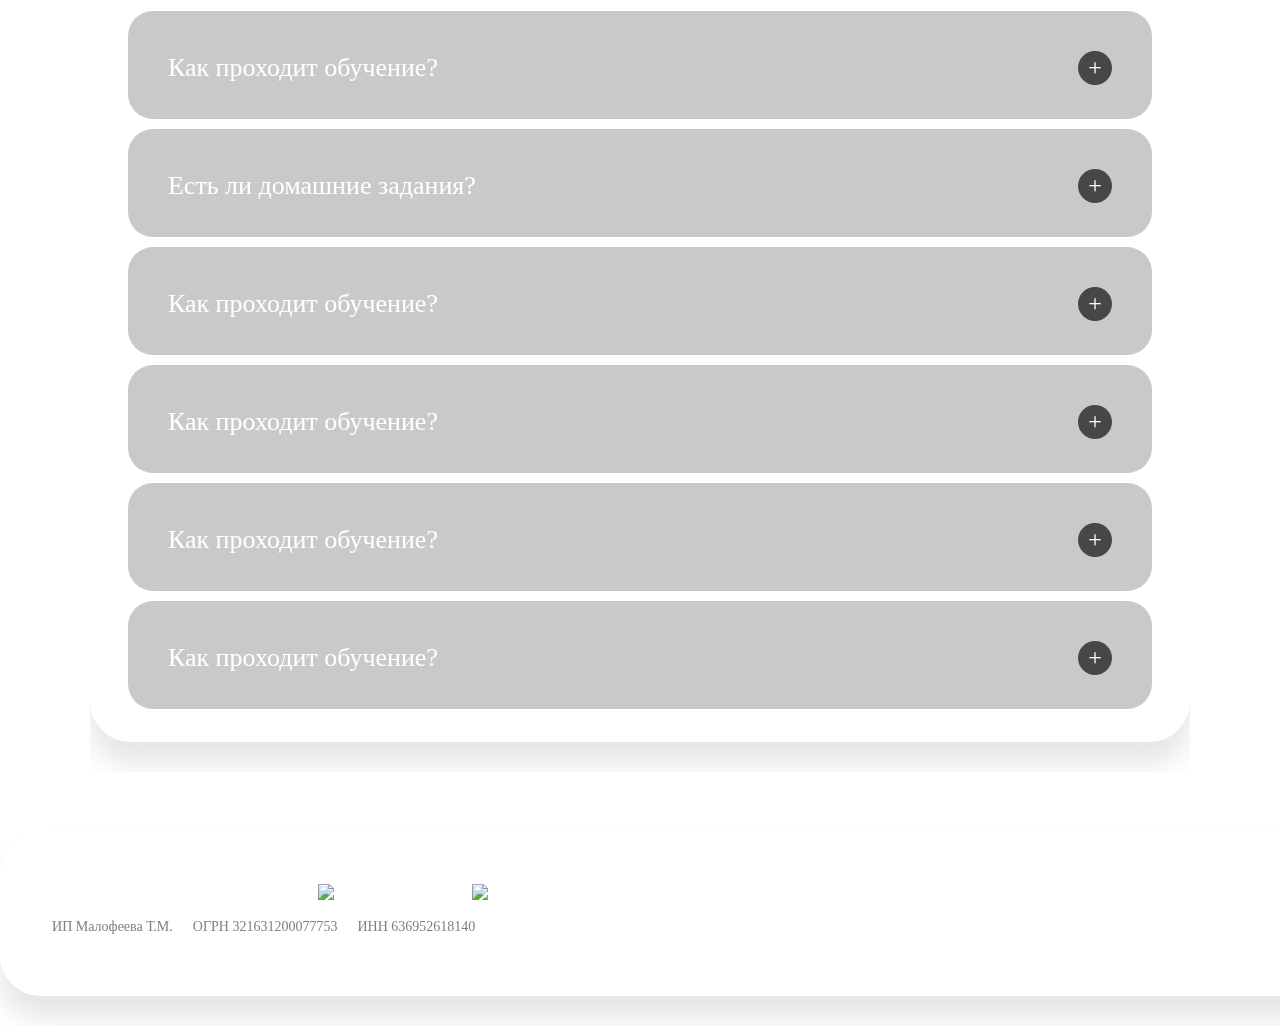
==== commit 406fd440: "Update index.html" ====
--- a/index.html
+++ b/index.html
@@ -465,10 +465,10 @@
                     <div class="footer_rs_soc_buttons">
     
                         <div class="socials socials--footer">
-                            <a class="socials__link" href="https://t.me/mr_mad_rabbit" target="_blank">
+                            <a class="socials__link" href="" target="_blank">
                                 <img class="socials__icon" src="media/images/icons/social-telegram.svg" alt="">
                             </a>
-                            <a class="socials__link mobile-pre-lock" href="https://instagram.com/best.blender.course" target="_blank">
+                            <a class="socials__link mobile-pre-lock" href="" target="_blank">
                                 <img class="socials__icon blured" src="media/images/icons/social-instagram.svg" alt="">
                                 <div class="warn__bubble-ig bubble-at-top"></div>
                             </a>
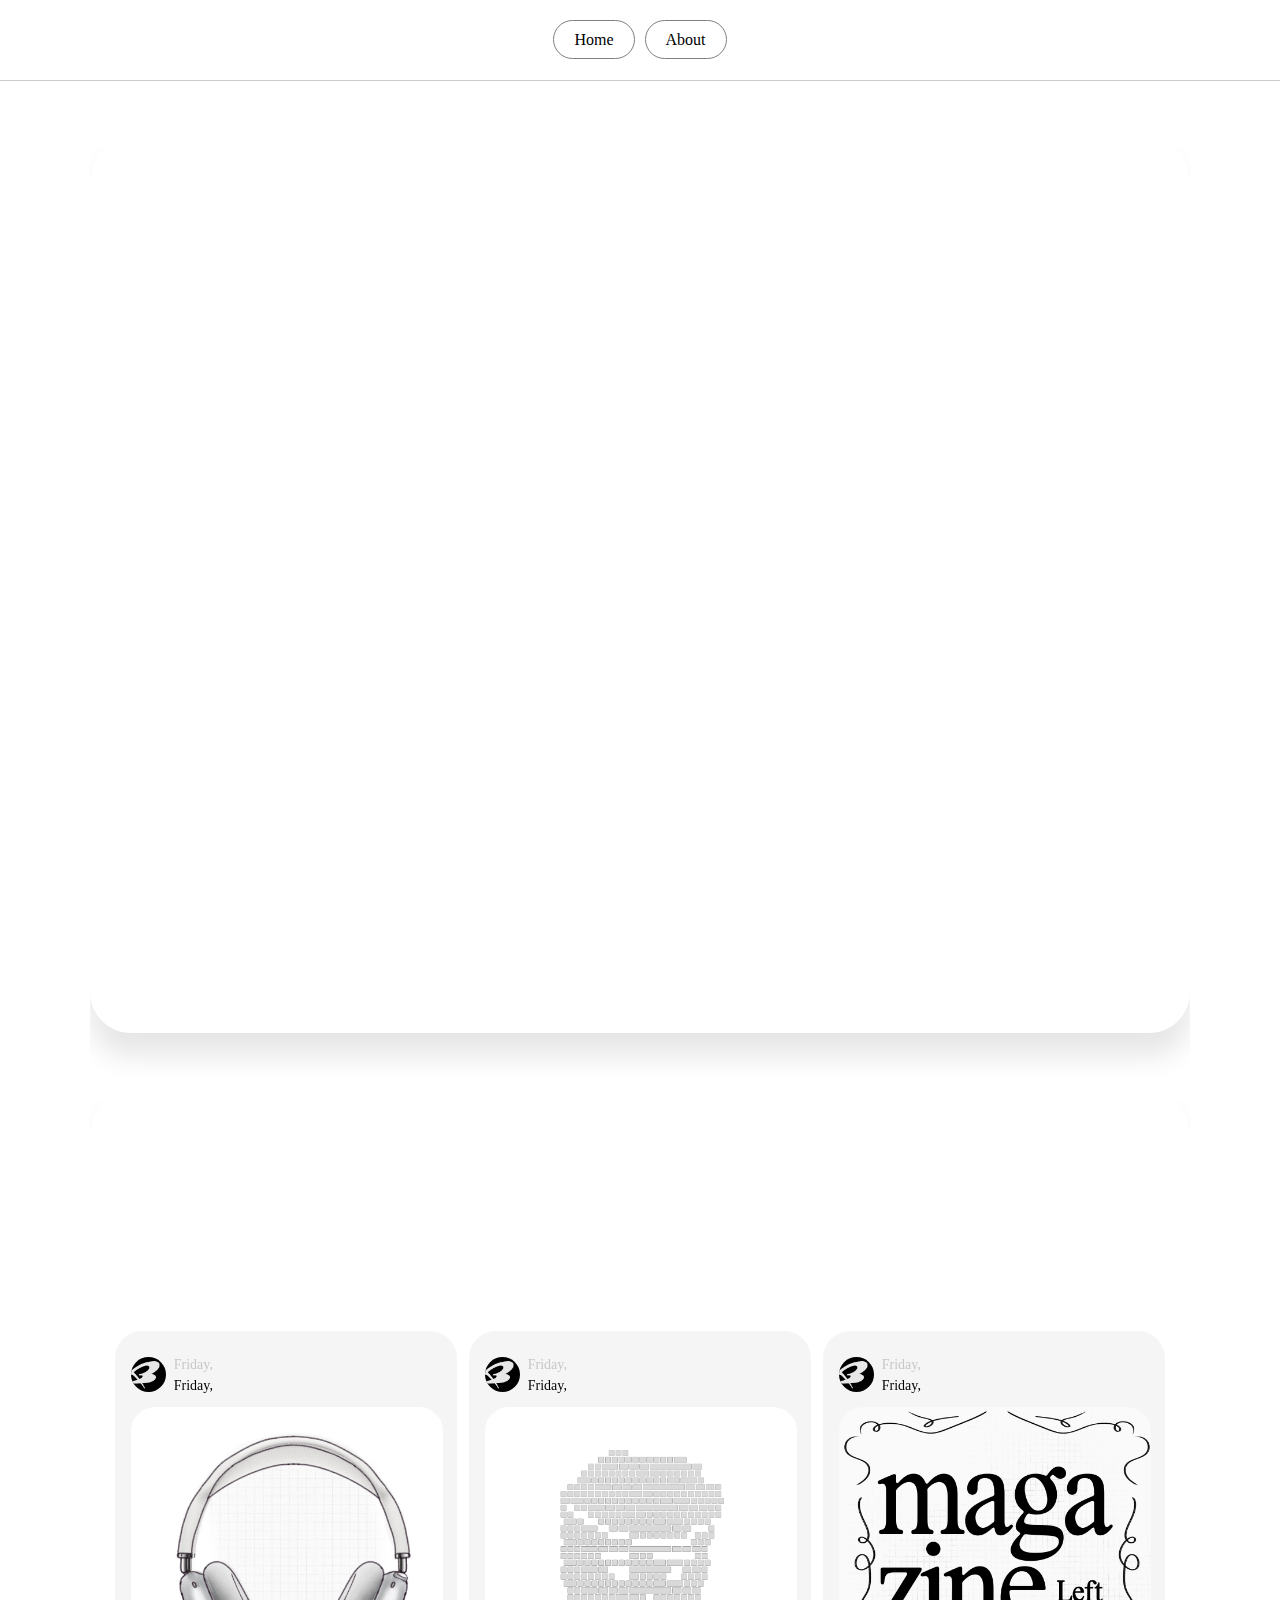
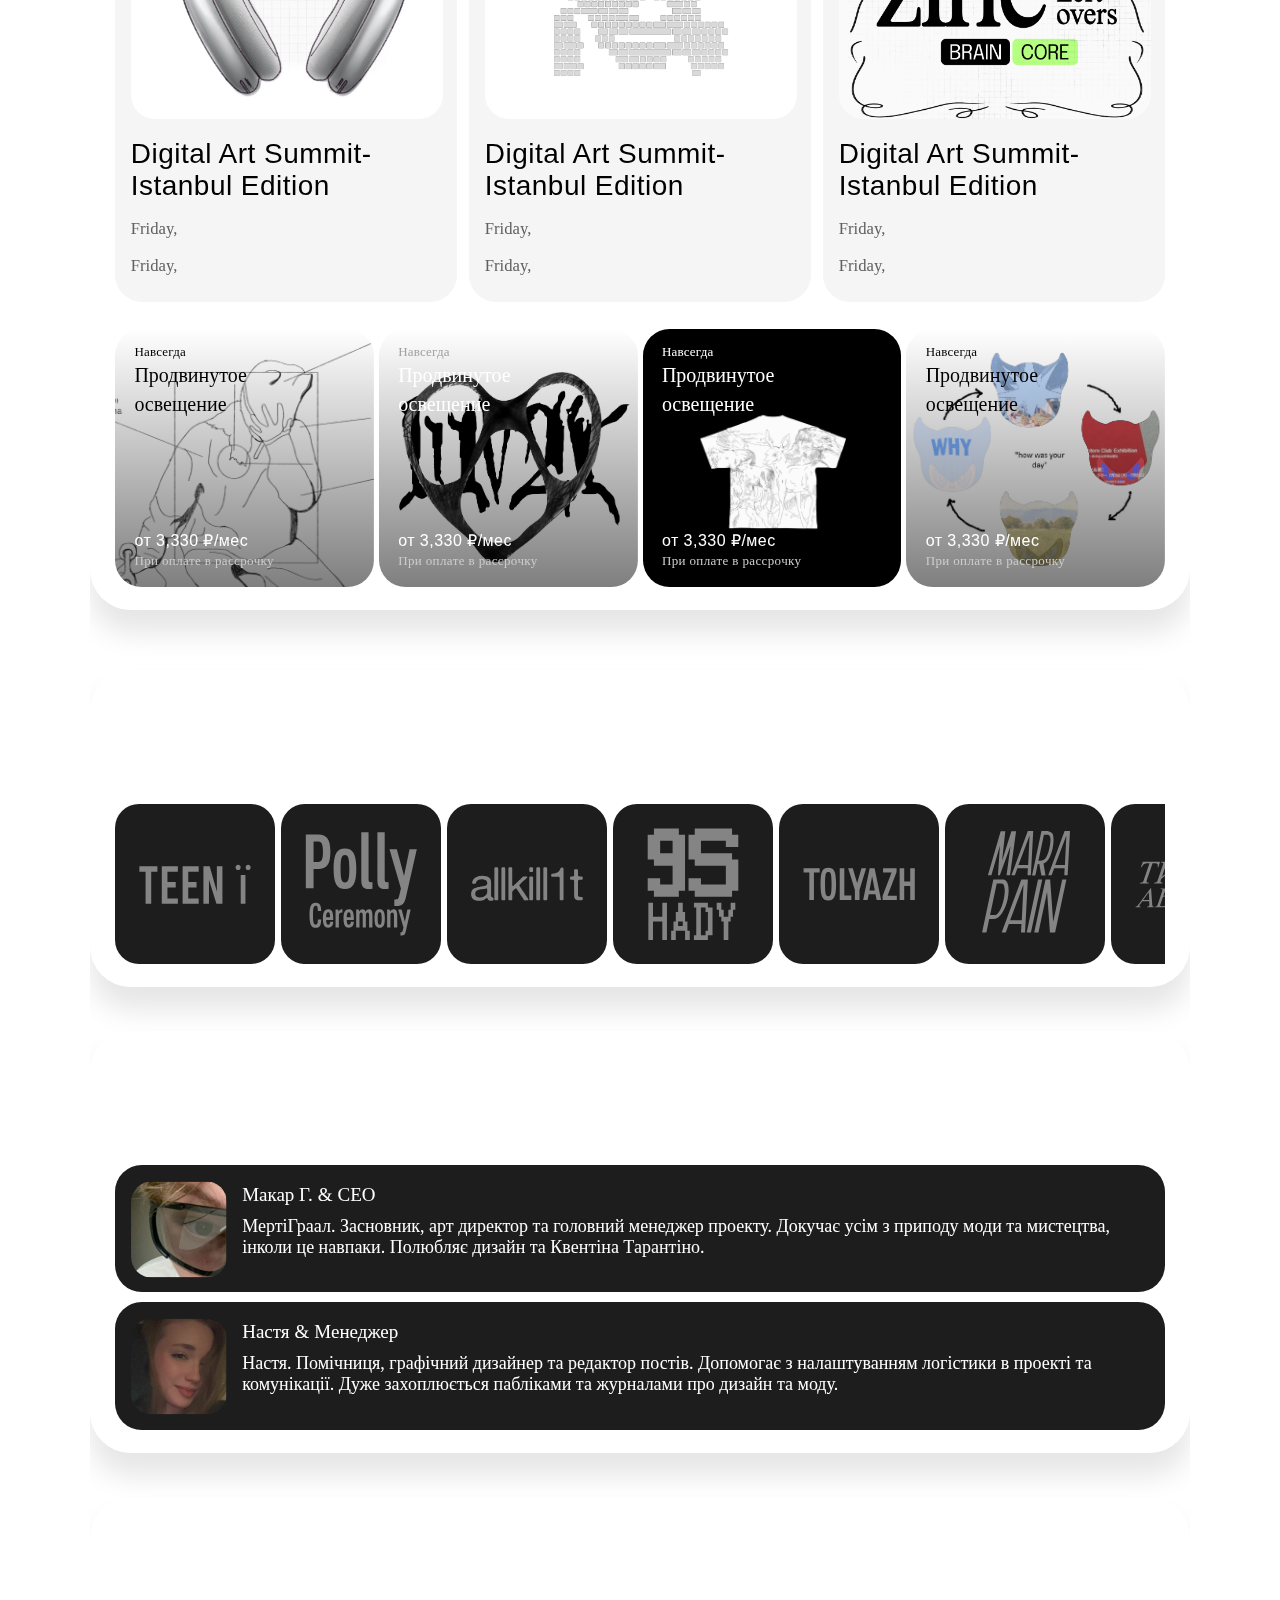
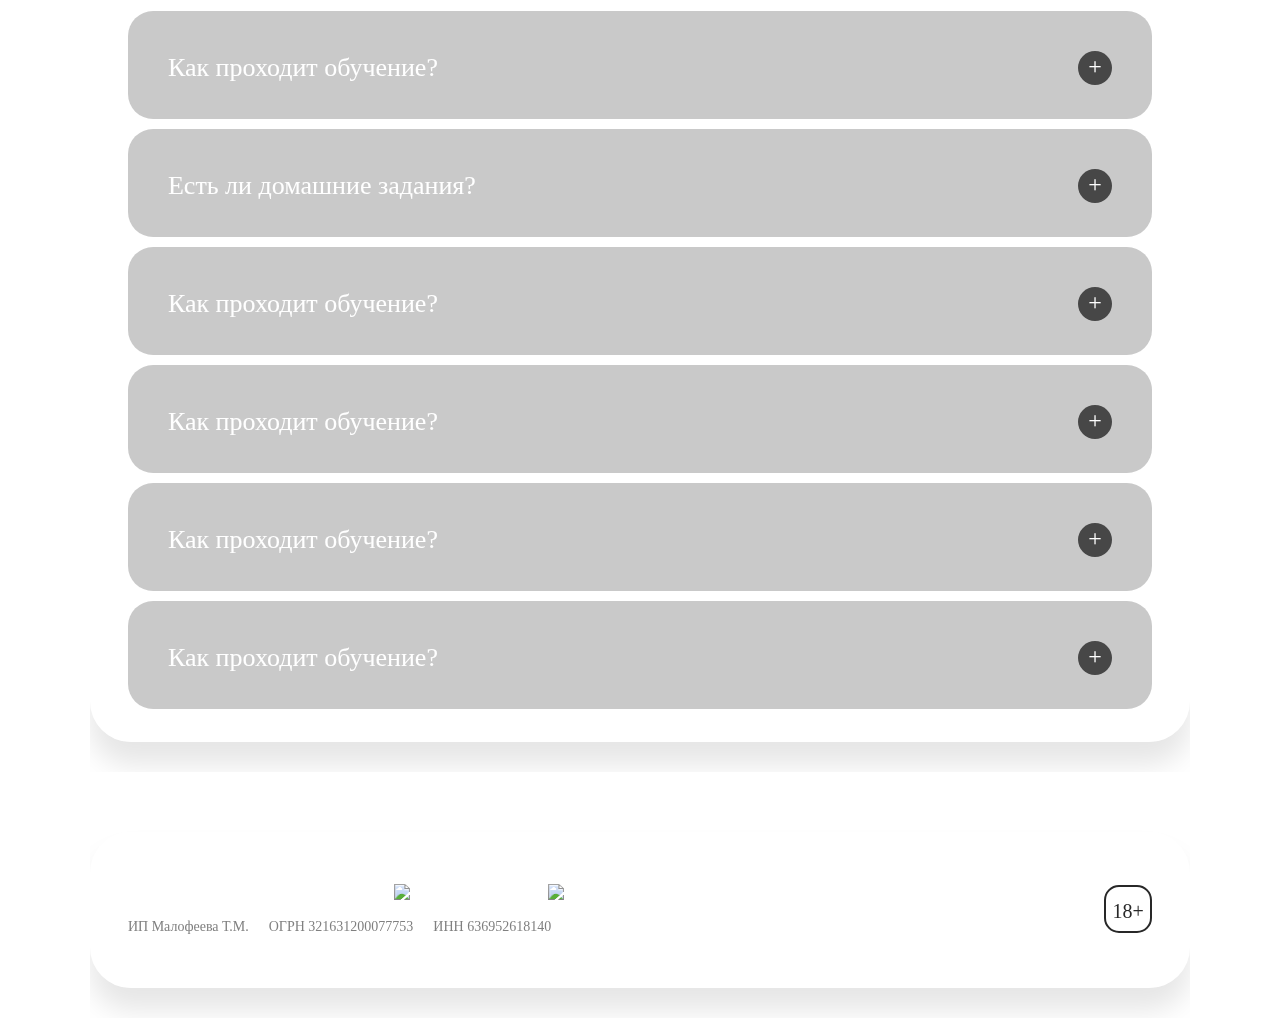
==== commit 463d82b0: "Update index.html" ====
--- a/index.html
+++ b/index.html
@@ -296,7 +296,7 @@
                                         Как проходит обучение?
                                     </div>
                                 </div>
-                            </div> 
+                            </div>
                             <div class="faq_item_button">
                                 <div class="faq_item_button_label">
                                     <span class="button-icon">+</span>
@@ -465,10 +465,10 @@
                     <div class="footer_rs_soc_buttons">
     
                         <div class="socials socials--footer">
-                            <a class="socials__link" href="" target="_blank">
+                            <a class="socials__link" href="https://t.me/mr_mad_rabbit" target="_blank">
                                 <img class="socials__icon" src="media/images/icons/social-telegram.svg" alt="">
                             </a>
-                            <a class="socials__link mobile-pre-lock" href="" target="_blank">
+                            <a class="socials__link mobile-pre-lock" href="https://instagram.com/best.blender.course" target="_blank">
                                 <img class="socials__icon blured" src="media/images/icons/social-instagram.svg" alt="">
                                 <div class="warn__bubble-ig bubble-at-top"></div>
                             </a>
--- a/style.css
+++ b/style.css
@@ -1254,6 +1254,11 @@
         width: 1300px;
     }
 
+    footer {
+        overflow-x: hidden;
+        width: 1300px;
+    }
+
     .frame-service {
         padding-bottom: 2%;
     }
@@ -1370,6 +1375,11 @@
     
     .member-description {
     }
+
+    .button-icon {
+        margin-top: -2px;
+        margin-left: -1px;
+    }
 }
 
 @media screen and (max-width: 1440px) {
@@ -1384,7 +1394,10 @@
         margin-top: 60px;
     }
     
-    
+    footer {
+        width: 1300px;
+        overflow-x: hidden;
+    }
 }
 
 @media screen and (max-width: 1400px) {
@@ -1395,10 +1408,19 @@
     .web-error-container {
         margin-top: 50px;
     }
+
+    footer {
+        width: 1300px;
+        overflow-x: hidden;
+    }
 }
 
 @media screen and (max-width: 1320px) {
     main {
+        width: 1100px;
+    }
+
+    footer {
         width: 1100px;
     }
     
@@ -1575,11 +1597,22 @@
         font-size: 18px;
         margin-right: 16px;
     }
+
+
+
+    .button-icon {
+        margin-top: -2px;
+        margin-left: 0;
+    }
 }
 
 @media screen and (max-width: 1120px) {
     main {
         width: 900px;
+    }
+
+    footer {
+        width: 900px; 
     }
     
     #logo-container {
@@ -1787,10 +1820,20 @@
         font-size: 17px;
         margin-right: 16px;
     }
+
+
+    .button-icon {
+        margin-top: 0;
+        margin-left: -0.5px;
+    }
 }
 
 @media screen and (max-width: 920px) {
     main {
+        width: 700px;
+    }
+
+    footer {
         width: 700px;
     }
     
@@ -1978,6 +2021,10 @@
 
 @media screen and (max-width: 720px) {
     main {
+        width: 600px;
+    }
+
+    footer {
         width: 600px;
     }
         
@@ -2105,6 +2152,10 @@
         width: 500px;
     }
     
+    footer {
+        width: 500px;
+    }
+    
     .frame {
         border-radius: 20px;
     }
@@ -2204,6 +2255,10 @@
     main {
         width: auto;
     }
+
+    footer {
+        width: auto;
+    }
     
     .main-content-menu {
         width: 460px;
@@ -2294,6 +2349,10 @@
     main {
         width: auto;
     }
+
+    footer {
+        width: auto;
+    }
     
     .main-content-menu {
         width: auto;
@@ -2308,7 +2367,12 @@
         border-bottom-right-radius: 10px;
     }
     
-     
+
+    .button-icon {
+        margin-top: -3px;
+        margin-left: 2px;
+    }
+    
 }
 
 @media screen and (max-width: 375px) {
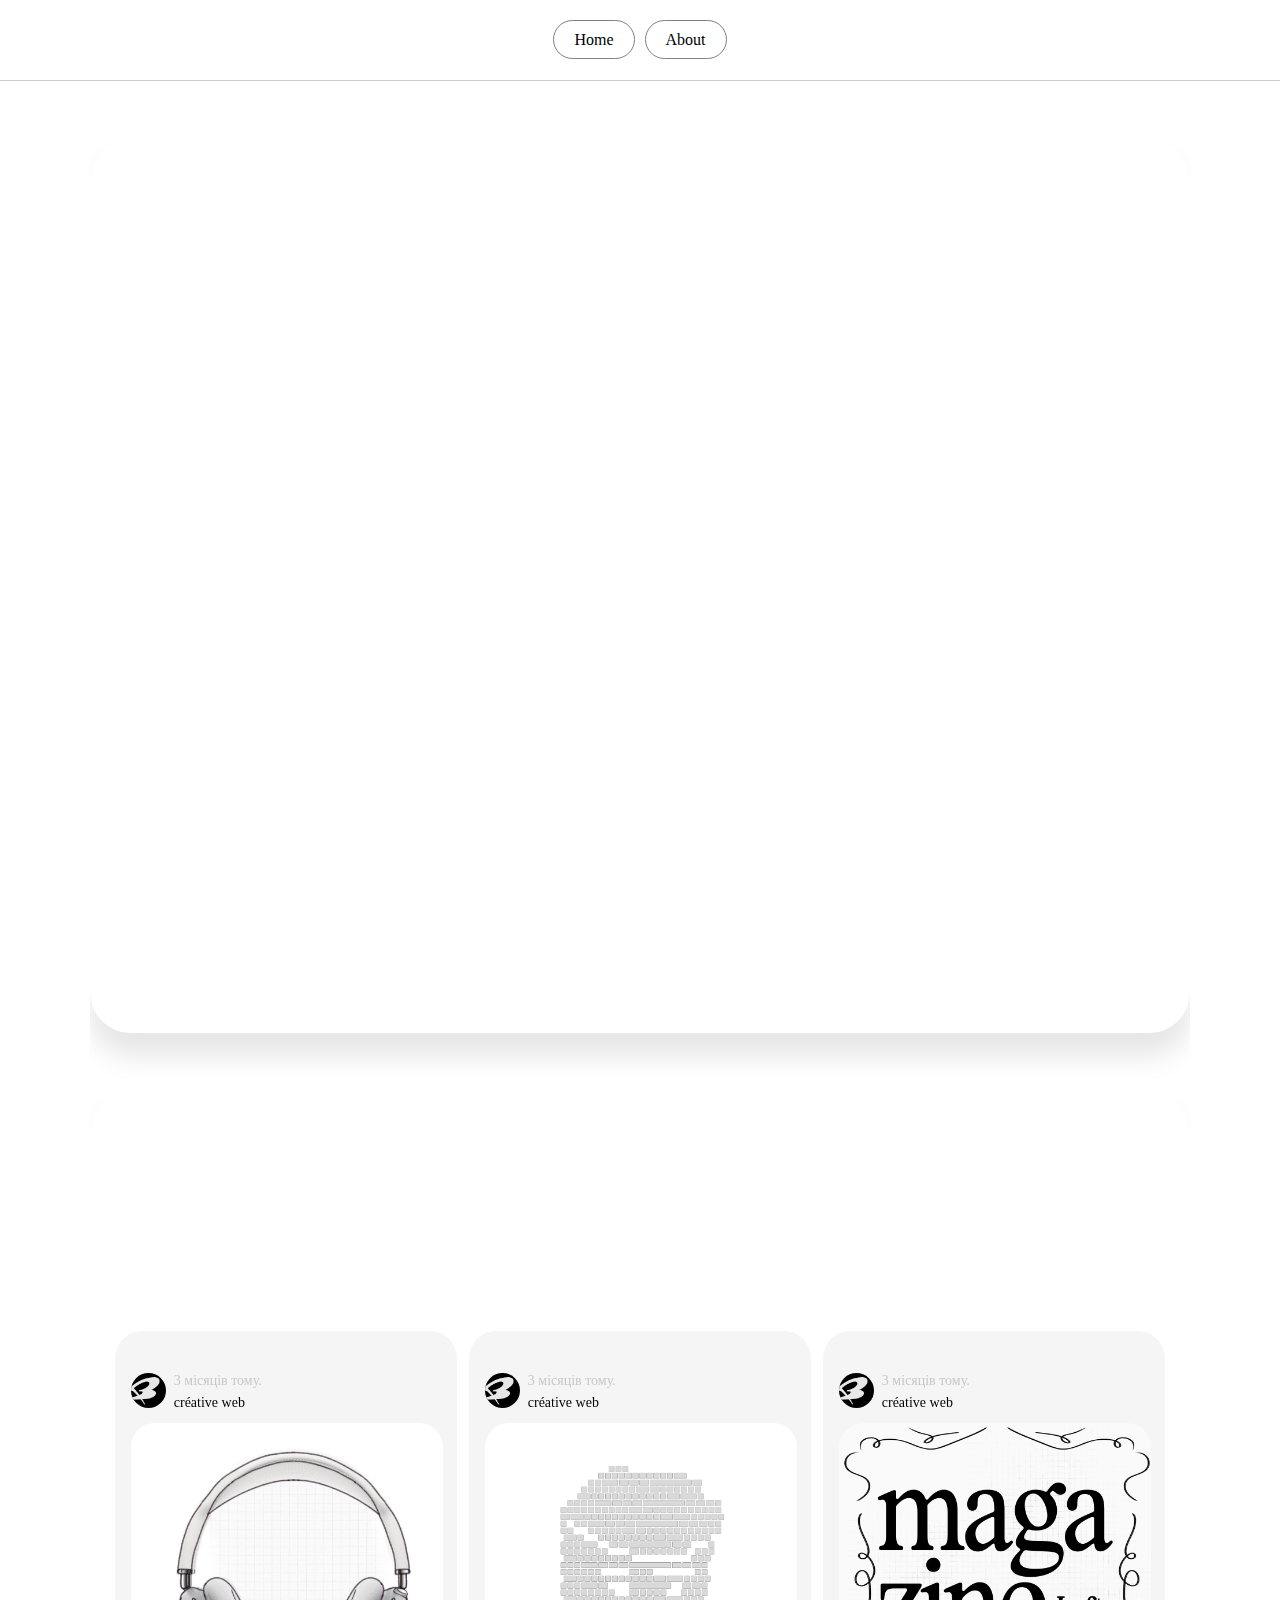
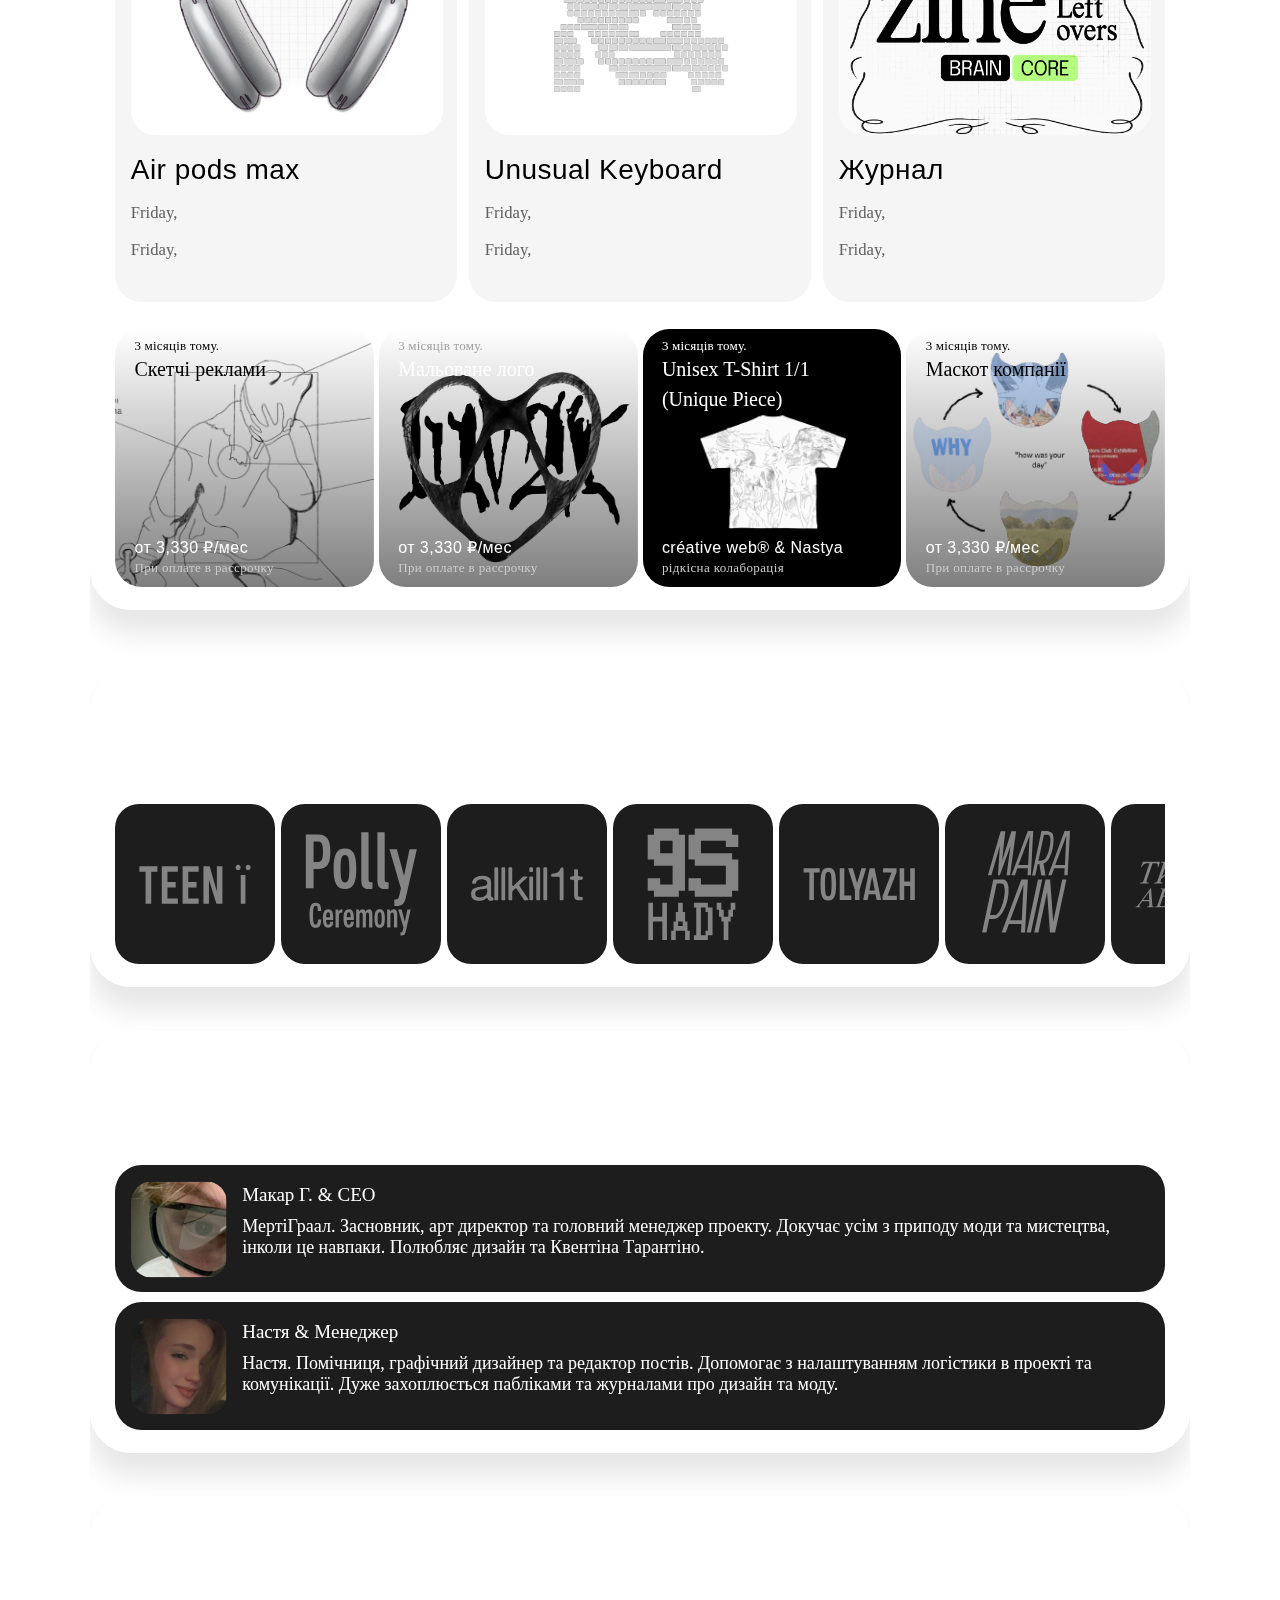
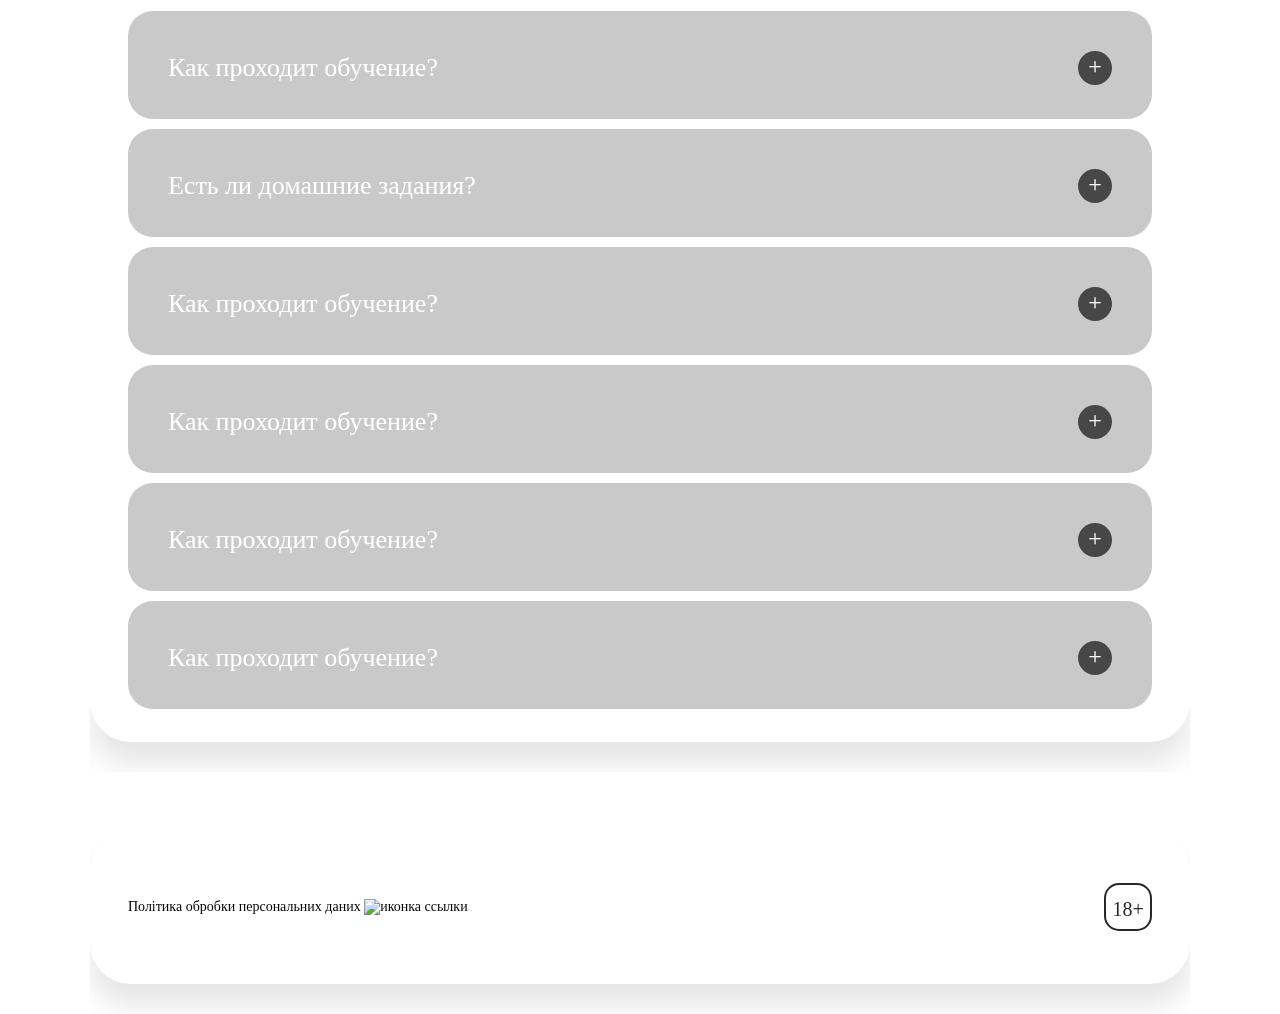
==== commit 21a29442: "Update index.html" ====
--- a/index.html
+++ b/index.html
@@ -77,14 +77,14 @@
                                 <article class="over-block">
                                     <img class="profile-img" src="link/icon-58px.png" alt="icon of créative web">
                                     <article class="over-block-name">
-                                        <p class="over-description">Friday, </p>
-                                        <p class="over-name-description">Friday, </p>
+                                        <p class="over-description">3 місяців тому.</p>
+                                        <p class="over-name-description">créative web</p>
                                     </article>
                                 </article>
                                 <article class="under-block">
                                     <img class="main-img" src="link/pictures/air pods 1.png" alt="">
                                     <article class="main-content">
-                                        <h3 class="caption">Digital Art Summit-Istanbul Edition</h3>
+                                        <h3 class="caption">Air pods max</h3>
                                         <article class="main-description">
                                             <p class="under-description">Friday, </p>
                                             <p class="under-description">Friday, </p>
@@ -100,14 +100,14 @@
                                 <article class="over-block">
                                     <img class="profile-img" src="link/icon-58px.png" alt="icon of créative web">
                                     <article class="over-block-name">
-                                        <p class="over-description">Friday, </p>
-                                        <p class="over-name-description">Friday, </p>
+                                        <p class="over-description">3 місяців тому.</p>
+                                        <p class="over-name-description">créative web</p>
                                     </article>
                                 </article>
                                 <article class="under-block">
                                     <img class="main-img" src="link/pictures/Unusual Keyboard 1.png" alt="">
                                     <article class="main-content">
-                                        <h3 class="caption">Digital Art Summit-Istanbul Edition</h3>
+                                        <h3 class="caption">Unusual Keyboard</h3>
                                         <article class="main-description">
                                             <p class="under-description">Friday, </p>
                                             <p class="under-description">Friday, </p>
@@ -123,14 +123,14 @@
                                 <article class="over-block">
                                     <img class="profile-img" src="link/icon-58px.png" alt="icon of créative web">
                                     <article class="over-block-name">
-                                        <p class="over-description">Friday, </p>
-                                        <p class="over-name-description">Friday, </p>
+                                        <p class="over-description">3 місяців тому.</p>
+                                        <p class="over-name-description">créative web</p>
                                     </article>
                                 </article>
                                 <article class="under-block">
                                     <img class="main-img" src="link/pictures/magazine.png" alt="">
                                     <article class="main-content">
-                                        <h3 class="caption">Digital Art Summit-Istanbul Edition</h3>
+                                        <h3 class="caption">Журнал</h3>
                                         <article class="main-description">
                                             <p class="under-description">Friday, </p>
                                             <p class="under-description">Friday, </p>
@@ -152,12 +152,12 @@
                         <div class="wrapper-container-under" style="background: linear-gradient(to top, rgba(0, 0, 0, 0.5), transparent), url(link/pictures/blueprint.png); background-size: cover; background-position: center; background-repeat: no-repeat;">                    
                             <div class="content-container-menu-under">
                                 <article class="over-block-text">
-                                    <p class="over-block-text-p" style="color: black;">Навсегда</p>
-                                    <h2 class="over-block-text-h2" style="color: black;">Продвинутое освещение</h2>
+                                    <p class="over-block-text-p" style="color: black;">3 місяців тому.</p>
+                                    <h2 class="over-block-text-h2" style="color: black;">Скетчі реклами</h2>
                                 </article>
                                 <article class="under-block-description">
                                     <h3 class="under-block-description-h3" >от 3,330 ₽/мес</h3>
-                                    <p class="under-block-description-p" >При оплате в рассрочку</p>
+                                    <p class="under-block-description-p">При оплате в рассрочку</p>
                                 </article>
                             </div>
                         </div>
@@ -165,8 +165,8 @@
                         <div class="wrapper-container-under" style="background: linear-gradient(to top, rgba(0, 0, 0, 0.5), transparent), url(link/pictures/luv2x\ squad.png); background-size: cover; background-position: center; background-repeat: no-repeat; "> 
                             <div class="content-container-menu-under">
                                 <article class="over-block-text">
-                                    <p class="over-block-text-p" style="color: rgb(160, 160, 160);">Навсегда</p>
-                                    <h2 class="over-block-text-h2">Продвинутое освещение</h2>
+                                    <p class="over-block-text-p" style="color: rgb(160, 160, 160);">3 місяців тому.</p>
+                                    <h2 class="over-block-text-h2">Мальоване лого</h2>
                                 </article>
                                 <article class="under-block-description">
                                     <h3 class="under-block-description-h3">от 3,330 ₽/мес</h3>
@@ -178,12 +178,12 @@
                         <div class="wrapper-container-under" style="background-image: url(link/pictures/créative\ web\ &\ Nastya.png); background-size: contain;">                        
                             <div class="content-container-menu-under">
                                 <article class="over-block-text">
-                                    <p class="over-block-text-p">Навсегда</p>
-                                    <h2 class="over-block-text-h2">Продвинутое освещение</h2>
+                                    <p class="over-block-text-p">3 місяців тому.</p>
+                                    <h2 class="over-block-text-h2">Unisex T-Shirt 1/1 (Unique Piece)</h2>
                                 </article>
                                 <article class="under-block-description">
-                                    <h3 class="under-block-description-h3">от 3,330 ₽/мес</h3>
-                                    <p class="under-block-description-p">При оплате в рассрочку</p>
+                                    <h3 class="under-block-description-h3">créative web® & Nastya</h3>
+                                    <p class="under-block-description-p">рідкісна колаборація</p>
                                 </article>
                             </div>
                         </div>
@@ -191,8 +191,8 @@
                         <div class="wrapper-container-under" style="background: linear-gradient(to top, rgba(0, 0, 0, 0.5), transparent), url(link/pictures/how\ was\ your\ day.png); background-size: cover; background-position: center; background-repeat: no-repeat;"> 
                             <div class="content-container-menu-under">
                                 <article class="over-block-text">
-                                    <p class="over-block-text-p" style="color: black;">Навсегда</p>
-                                    <h2 class="over-block-text-h2" style="color: black;">Продвинутое освещение</h2>
+                                    <p class="over-block-text-p" style="color: black;">3 місяців тому.</p>
+                                    <h2 class="over-block-text-h2" style="color: black;">Маскот компанії</h2>
                                 </article>
                                 <article class="under-block-description">
                                     <h3 class="under-block-description-h3">от 3,330 ₽/мес</h3>
@@ -425,38 +425,26 @@
                     <div class="footer_ls_str_1">
                         <div class="footer_ls_str_1_text">
                             <div class="footer_ls_str_1_text_li">
-                                <a href="/docs/Политика_обработки_персональных_данных.pdf">Политика обработки персональных&nbsp;данных
+                                <div onclick="downloadFile()" style="cursor: pointer;">
+                                    Політика обробки персональних даних
                                     <img src="media/images/footer/link.svg" alt="иконка ссылки">
-                                </a>
-    
-                            </div>
-                        </div>
-                        <div class="footer_ls_str_1_text">
-                            <div class="footer_ls_str_1_text_li">
-                                <a href="/docs/Оферта.pdf">Оферта об услугах
-                                    <img src="media/images/footer/link.svg" alt="иконка ссылки">
-                                </a>
-                            </div>
-                        </div>
-    
-                    </div>
-    
-                    <div class="footer_ls_str_2">
-                        <div class="footer_ls_str_2_text">
-                            <div class="footer_ls_str_2_text_li">
-                                ИП Малофеева Т.М.
-                            </div>
-                        </div>
-                        <div class="footer_ls_str_2_text">
-                            <div class="footer_ls_str_2_text_li">
-                                ОГРН 321631200077753
-                            </div>
-                        </div>
-                        <div class="footer_ls_str_2_text">
-                            <div class="footer_ls_str_2_text_li">
-                                ИНН 636952618140
-                            </div>
-                        </div>
+                                </div>
+
+                                <script>
+                                    function downloadFile() {
+                                        const link = document.createElement('a');
+                                        link.href = './link/documents/creative_web_user_agreement.pdf'; // Relative path to your file
+                                        link.download = 'creative_web_user_agreement.pdf'; // Default download name
+                                        document.body.appendChild(link);
+                                        link.click();
+                                        document.body.removeChild(link);
+                                    }
+                                </script>
+    
+                            </div>
+                        </div>
+                        
+    
                     </div>
     
                 </div>
@@ -488,6 +476,34 @@
             </div>
         </div>
     </footer>
+    
+
+    <!-- Затемнённый фон -->
+    <div class="overlay" id="overlay"></div>
+
+    <!-- Первый баннер -->
+    <div class="banner" id="adBanner">
+        <div class="banner-content">
+            <img src="link/pictures/discord-banner.png" style="background-size: cover; background-position: center; background-repeat: no-repeat;" alt="Дизайнер" class="banner-image" />
+            <h2 class="banner-title">Ми співпрацюємо з новим дизайнером!</h2>
+            <p class="banner-text">Знайомтесь з нашим дизайнером та його роботами на сторінці наших проектів.</p>
+            <button class="banner-button" id="adCloseButton">Закрити</button>
+        </div>
+    </div>
+
+    <!-- Второй баннер -->
+    <div class="banner" id="cookieBanner">
+        <div class="banner-content">
+            <p class="banner-text">
+                Ми використовуємо файли cookie для покращення вашого досвіду. Ознайомтеся з нашою
+                <a href="/docs/policy.pdf" target="_blank" style="color: white;">Політикою обробки персональних даних</a>.
+            </p>
+            <button class="banner-button" id="cookieAcceptButton">Прийняти</button>
+        </div>
+    </div>
+
 
 </body>
 </html>
+
+
--- a/style.css
+++ b/style.css
@@ -316,7 +316,7 @@
 
 .over-name-description {
     height: 23px;
-    margin-top: 15%;
+    margin-top: 8px;
     color: #000000;
     font-size: 18.66px;
     letter-spacing: -2%;
@@ -386,10 +386,15 @@
 
 .content-container-menu-under{
     margin: auto;
+    display: flex; /* Flexbox container */
+    flex-direction: column; /* Stack children vertically */
+    justify-content: space-between; /* Add space between the sections */
+    height: 330px;
     width: 300px;
 }
 
 .over-block-text {
+    justify-content: start;
     width: 187px;
     gap: 4.27px;
 }
@@ -412,8 +417,7 @@
 }
 
 .under-block-description {
-    margin-top: 170px;
-    width: fill;
+    width: fit-content;
 }
 
 .under-block-description-h3 {
@@ -1231,6 +1235,116 @@
 
 
 
+    
+    /* Затемнённый фон */
+    .overlay {
+        position: fixed;
+        top: 0;
+        left: 0;
+        width: 100%;
+        height: 100%;
+        background-color: rgba(0, 0, 0, 0.7);
+        z-index: 5;
+        display: none;
+    }
+    
+    /* Баннер общий */
+    .banner {
+        position: absolute;
+        background: rgba(255, 255, 255, 0.2); /* Полупрозрачный светлый фон */
+        color: #ffffff; /* Белый текст */
+        border-radius: 25px; /* Скруглённые края */
+        padding: 40px; /* Внутренние отступы */
+        text-align: start; /* Текст выравнивается слева */
+        z-index: 10; /* Высокий уровень слоя */
+        display: none; /* Скрыто по умолчанию */
+        flex-direction: column; /* Вертикальное размещение */
+        gap: 15px; /* Расстояние между дочерними элементами */
+        align-items: center; /* Центрирование элементов по горизонтали */
+        cursor: pointer; /* Курсор-указатель при наведении */
+        transition: 0.2s ease-in-out; /* Плавные переходы для всех изменений */
+        backdrop-filter: blur(10px); /* Эффект размытия заднего плана */
+        -webkit-backdrop-filter: blur(10px); /* Для Safari */
+        border: 1px solid rgba(255, 255, 255, 0.3); /* Полупрозрачная белая рамка */
+        width: 50%; /* Ширина 60% от экрана */
+        margin: 60px auto 30px; /* Центрирование сверху и снизу */
+        height: auto; /* Авто высота по содержимому */
+        box-shadow: 0px 22px 28px rgba(0, 0, 0, 0.1); /* Эффект тени */
+    }
+    
+
+    .banner-content {
+        height: auto;
+        width: 100%;
+    }
+
+    .banner:hover {
+        background-color: #333; /* Тёмный фон при наведении */
+        transition: 0.2s ease-in-out; /* Плавный переход фона */
+    }
+    
+    /* Центрация баннера */
+    #adBanner {
+        top: 30%;
+        left: 50%;
+        transform: translate(-50%, -30%);
+    }
+    
+    #cookieBanner {
+        top: 100%;
+        left: 50%;
+        transform: translate(-50%, -30%);
+    }
+    
+    /* Стили заголовков, текста и кнопок */
+    .banner-title {
+        text-align: left;
+        font-size: 40px;
+        margin-bottom: 10px;
+        color: #ffffff;
+    }
+    
+    .banner-text {
+        color: white;
+        font-size: 16px;
+        line-height: 1.5;
+    }
+    
+    .banner-image {
+        color: white;
+        width: 100%;
+        height: auto;
+        border-radius: 10px;
+    }
+    
+    .banner-button {
+        padding: 10px 20px;
+        background-color: #636363;
+        color: white;
+        border: none;
+        cursor: pointer;
+        border-radius: 5px;
+        font-size: 14px;
+        transition: 0.2s ease;
+    }
+    
+    .banner-button:hover {
+        background-color: rgb(255, 255, 255);
+        color: rgb(0, 0, 0);
+    }
+    
+
+
+
+
+
+
+
+
+
+    
+
+
 
 
 
@@ -1310,7 +1424,7 @@
     
     .over-name-description {
         height: 20px;
-        margin-top: 10%;
+        margin-top: 8px;
         font-size: 16px;
     }
     
@@ -1322,6 +1436,7 @@
     
     .content-container-menu-under{
         width: 260px;
+        height: 330px;
     }
     
     
@@ -1380,6 +1495,14 @@
         margin-top: -2px;
         margin-left: -1px;
     }
+
+
+
+    #cookieBanner {
+        top: 102%;
+        left: 50%;
+        transform: translate(-50%, -30%);
+    }
 }
 
 @media screen and (max-width: 1440px) {
@@ -1493,6 +1616,7 @@
     }
     
     .content-container-menu-under{
+        height: 260px;
         width: 220px;
     }
     
@@ -1719,11 +1843,11 @@
     
     .content-container-menu-under{
         width: 180px;
-        height: 180px;
+        height: 200px;
     }
     
     .under-block-description {
-        margin-top: 110px;
+        margin-top: auto;
     }
     
     .caption {
@@ -1896,7 +2020,7 @@
     
     .content-container-menu-under {
         width: 280px;
-        height: auto;
+        height: 300px;
     }
     
     .wrapper-container-under {
@@ -1916,7 +2040,7 @@
     }
     
     .under-block-description {
-        margin-top: 170px;
+        margin-top: auto;
     }
     
     .under-block-description-h3 {
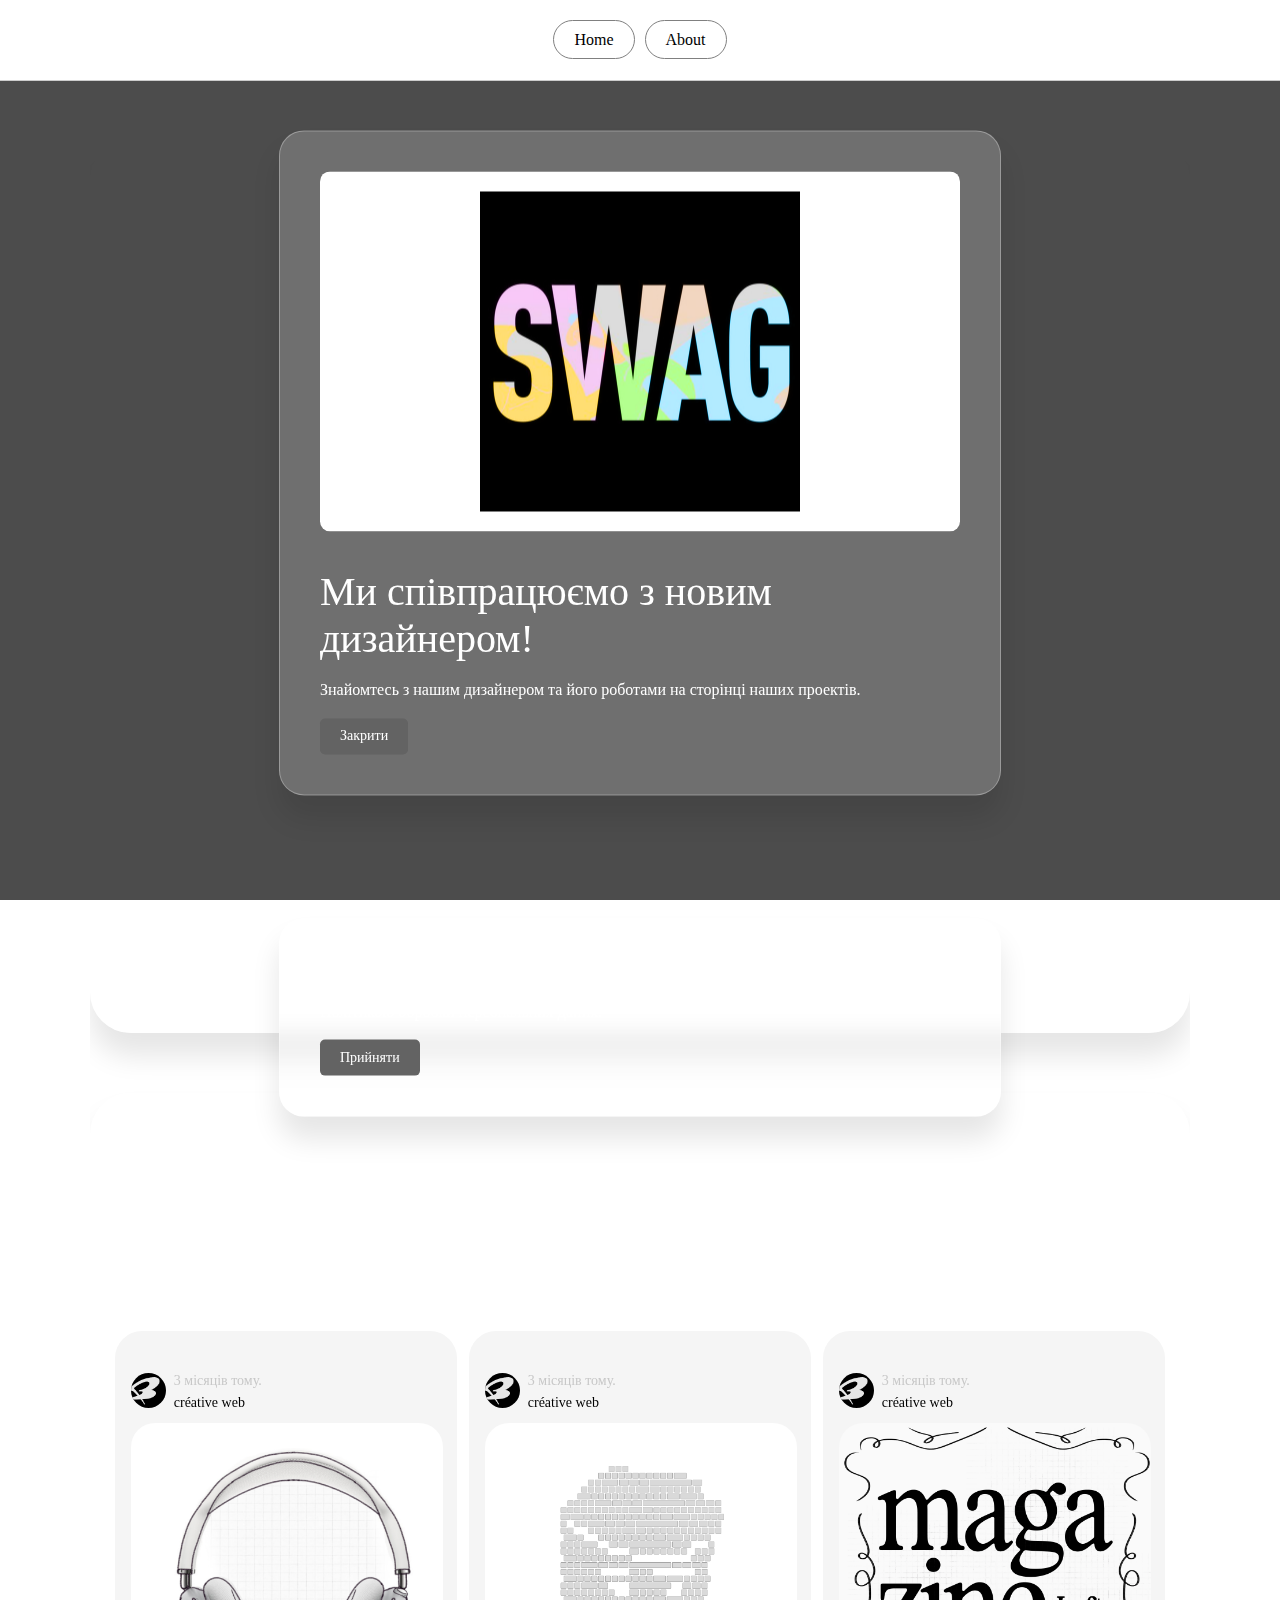
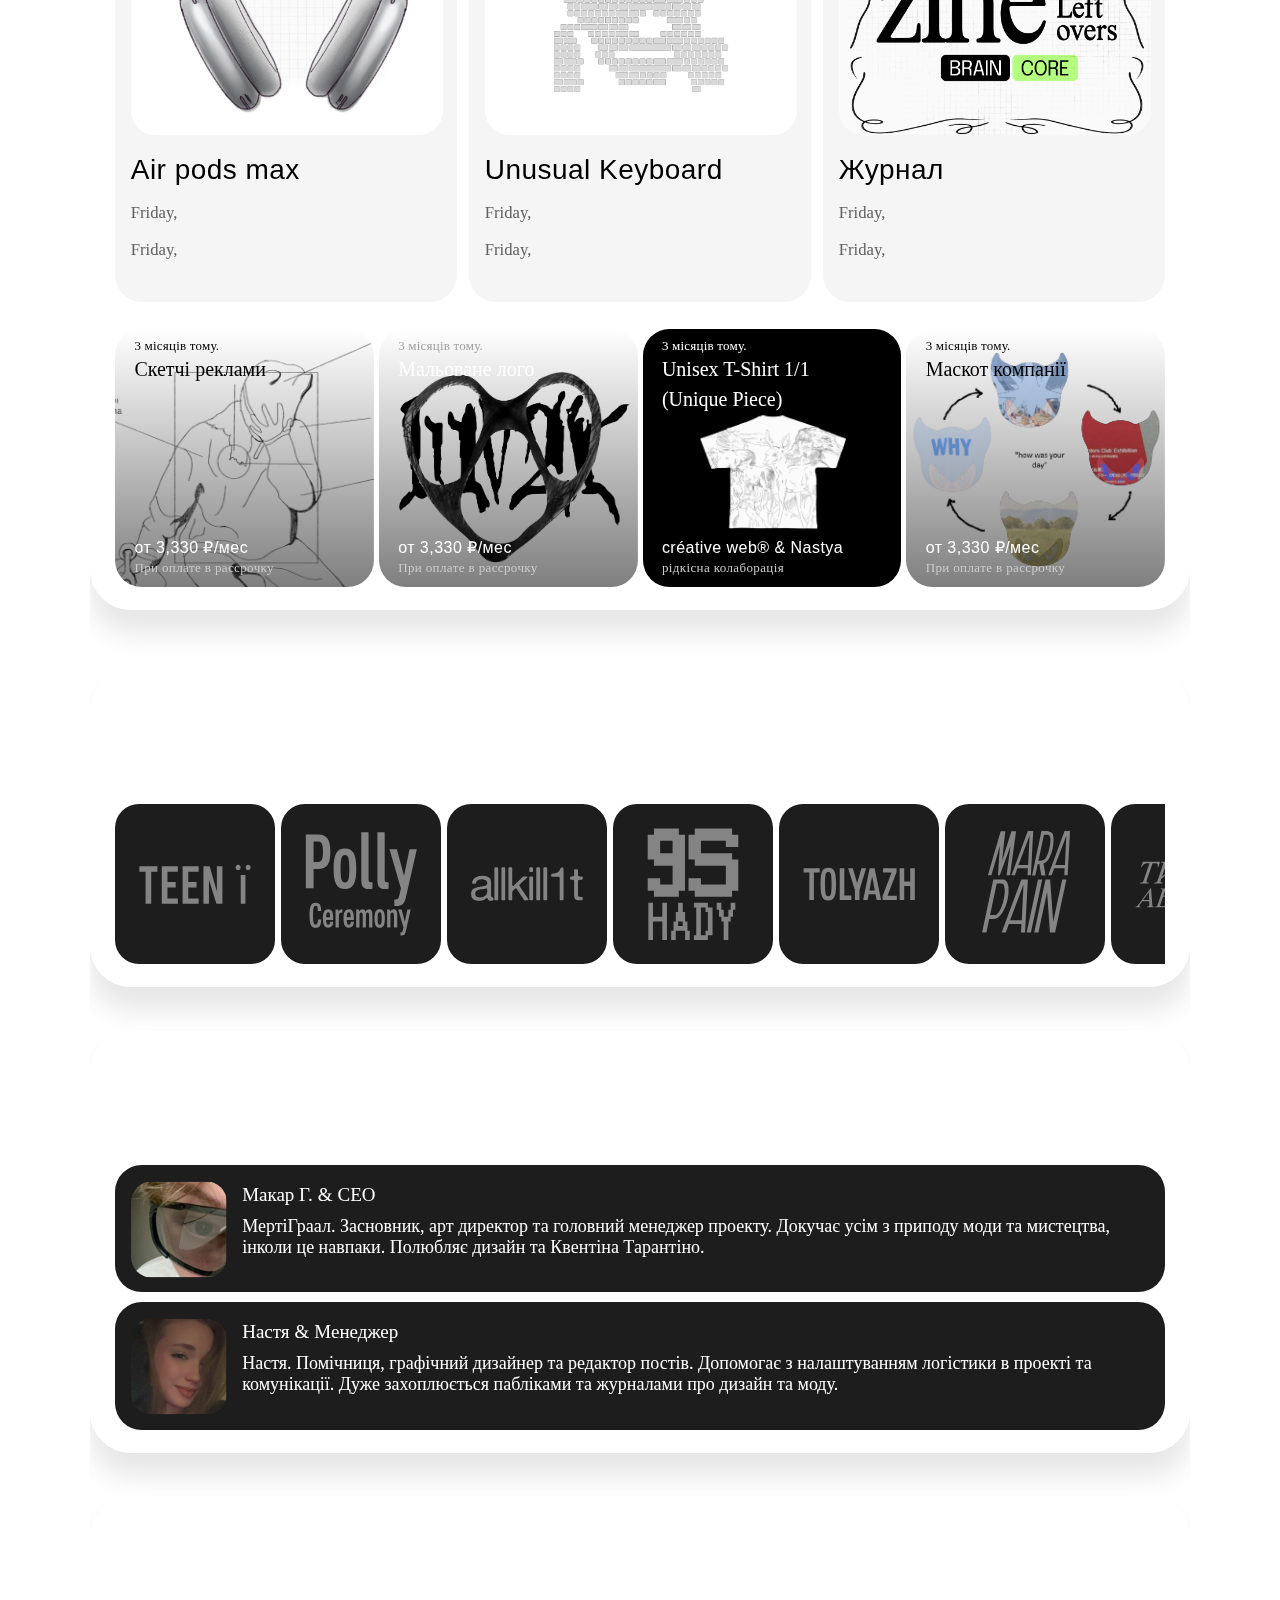
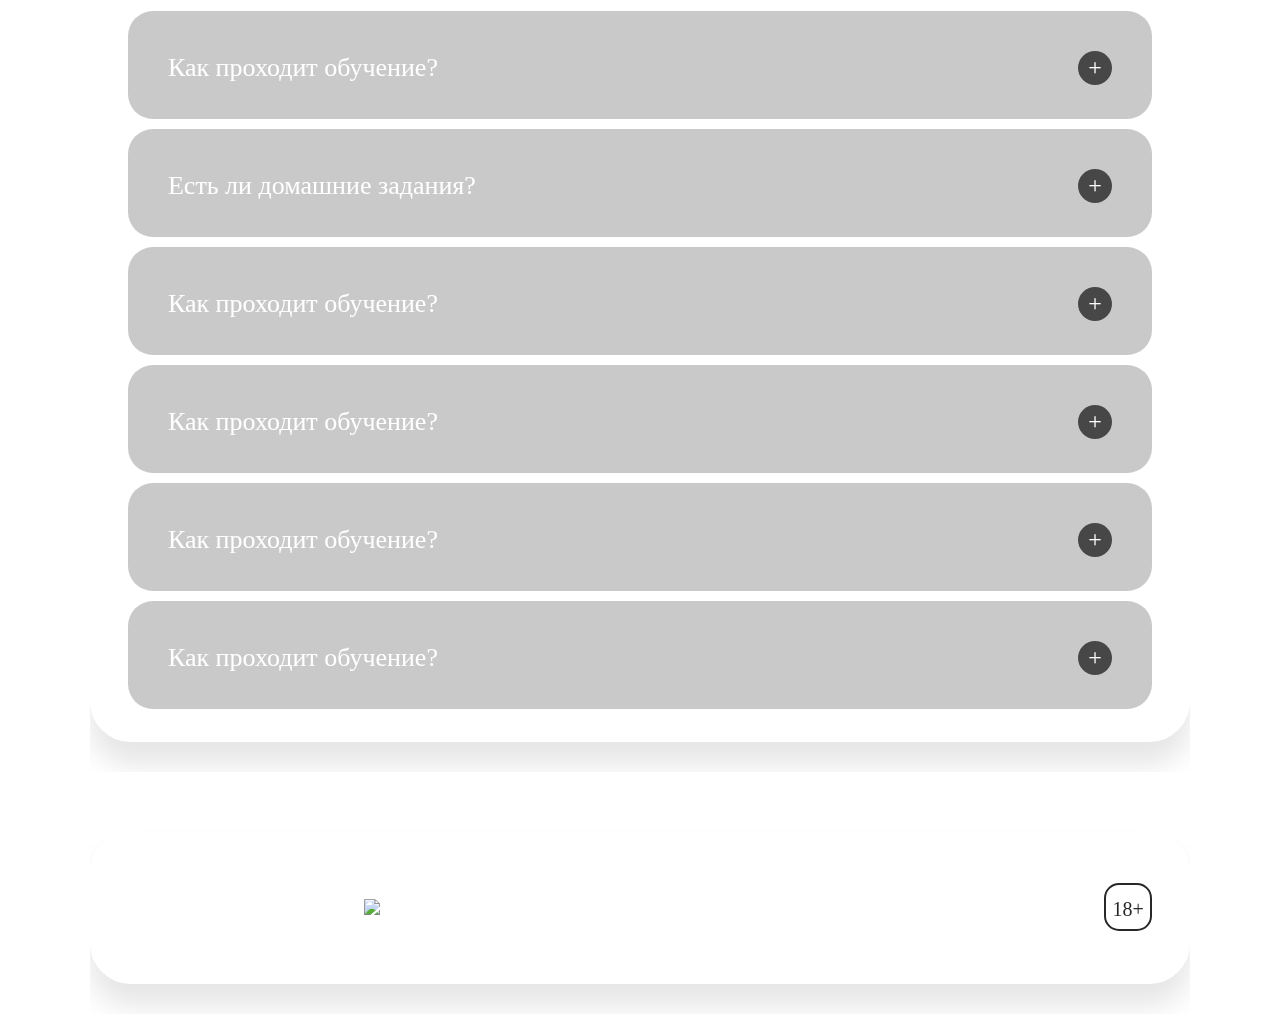
==== commit f32690b7: "Update index.html" ====
--- a/index.html
+++ b/index.html
@@ -425,9 +425,9 @@
                     <div class="footer_ls_str_1">
                         <div class="footer_ls_str_1_text">
                             <div class="footer_ls_str_1_text_li">
-                                <div onclick="downloadFile()" style="cursor: pointer;">
+                                <div onclick="downloadFile()" style="cursor: pointer; color: white;">
                                     Політика обробки персональних даних
-                                    <img src="media/images/footer/link.svg" alt="иконка ссылки">
+                                    <img src="media/images/footer/link.svg" alt="иконка ссылки" style="color: white;">
                                 </div>
 
                                 <script>
--- a/style.css
+++ b/style.css
@@ -898,8 +898,8 @@
 }
 
 .faq_item > .faq_item_top > .faq_item_button > .faq_item_button_label {
-	width: 100%;
-	height: 100%;
+	width: 34px;
+	height: 34px;
 	background-image: url("../media/images/css/plus-white.svg");
 	background-size: 20px 20px;
 	background-repeat: no-repeat;
@@ -1491,10 +1491,6 @@
     .member-description {
     }
 
-    .button-icon {
-        margin-top: -2px;
-        margin-left: -1px;
-    }
 
 
 
@@ -1724,10 +1720,6 @@
 
 
 
-    .button-icon {
-        margin-top: -2px;
-        margin-left: 0;
-    }
 }
 
 @media screen and (max-width: 1120px) {
@@ -1946,10 +1938,6 @@
     }
 
 
-    .button-icon {
-        margin-top: 0;
-        margin-left: -0.5px;
-    }
 }
 
 @media screen and (max-width: 920px) {
@@ -2492,10 +2480,6 @@
     }
     
 
-    .button-icon {
-        margin-top: -3px;
-        margin-left: 2px;
-    }
     
 }
 
@@ -2512,3 +2496,209 @@
         height: 300px;
     }
 }
+
+
+
+
+
+
+
+
+
+
+/* BANNERS & COOKIE STYLES FOR SCREENS */
+
+/* Surface Pro 7 */
+@media screen and (width: 912px) and (height: 1368px) {
+    .banner {
+        width: 50%;
+    }
+
+    #cookieBanner {
+        top: 65%;
+    }
+
+    .banner-title {
+        text-align: left;
+        font-size: 30px;
+        margin-bottom: 10px;
+        color: #ffffff;
+    }
+  }
+
+/* Ipad Pro */
+@media screen and (width: 1024px) and (height: 1366px) {
+    .banner {
+        width: 50%;
+    }
+
+    #cookieBanner {
+        top: 66%;
+    }
+
+    .banner-title {
+        text-align: left;
+        font-size: 30px;
+        margin-bottom: 10px;
+        color: #ffffff;
+    }
+  }
+
+/* Ipad Air */
+@media screen and (width: 820px) and (height: 1180px) {
+    .banner {
+        width: 60%;
+    }
+
+    #cookieBanner {
+        top: 70%;
+    }
+
+    .banner-title {
+        text-align: left;
+        font-size: 30px;
+        margin-bottom: 10px;
+        color: #ffffff;
+    }
+  }
+
+/* Ipad Mini */
+@media screen and (width: 768px) and (height: 1024px) {
+    .banner {
+        width: 60%;
+    }
+
+    #cookieBanner {
+        top: 76%;
+    }
+
+    .banner-title {
+        text-align: left;
+        font-size: 30px;
+        margin-bottom: 10px;
+        color: #ffffff;
+    }
+  }
+
+/* Samsung Galaxy S8+ */
+@media screen and (width: 360px) and (height: 740px) {
+    .banner {
+        width: 60%;
+    }
+
+    #cookieBanner {
+        top: 96%;
+    }
+
+    .banner-title {
+        text-align: left;
+        font-size: 30px;
+        margin-bottom: 10px;
+        color: #ffffff;
+    }
+  }
+
+/* Pixel 7 */
+@media screen and (width: 412px) and (height: 915px) {
+    .banner {
+        width: 60%;
+    }
+
+    #cookieBanner {
+        top: 81%;
+    }
+
+    .banner-title {
+        text-align: left;
+        font-size: 30px;
+        margin-bottom: 10px;
+        color: #ffffff;
+    }
+  }
+
+/* Pixel 7 */
+@media screen and (width: 412px) and (height: 915px) {
+    .banner {
+        width: 60%;
+    }
+
+    #cookieBanner {
+        top: 81%;
+    }
+
+    .banner-title {
+        text-align: left;
+        font-size: 30px;
+        margin-bottom: 10px;
+        color: #ffffff;
+    }
+  }
+
+/* Iphone 12 PRO MAX */
+@media screen and (width: 430px) and (height: 932px) {
+    .banner {
+        width: 60%;
+    }
+
+    #cookieBanner {
+        top: 81%;
+    }
+
+    .banner-title {
+        text-align: left;
+        font-size: 30px;
+        margin-bottom: 10px;
+        color: #ffffff;
+    }
+  }
+
+/* Iphone 12 PRO */
+@media screen and (width: 390px) and (height: 844px) {
+    .banner {
+        width: 60%;
+    }
+
+    #cookieBanner {
+        top: 88%;
+    }
+
+    .banner-title {
+        text-align: left;
+        font-size: 30px;
+        margin-bottom: 10px;
+        color: #ffffff;
+    }
+  }
+
+/* Iphone XR */
+@media screen and (width: 414px) and (height: 896px) {
+    .banner {
+        width: 60%;
+    }
+
+    #cookieBanner {
+        top: 83%;
+    }
+
+    .banner-title {
+        text-align: left;
+        font-size: 30px;
+        margin-bottom: 10px;
+        color: #ffffff;
+    }
+  }
+
+/* Iphone SE */
+@media screen and (width: 375px) and (height: 667px) {
+    #cookieBanner {
+        top: 94%;
+    }
+
+    .banner-title {
+        text-align: left;
+        font-size: 20px;
+        margin-bottom: 10px;
+        color: #ffffff;
+    }
+  }
+  
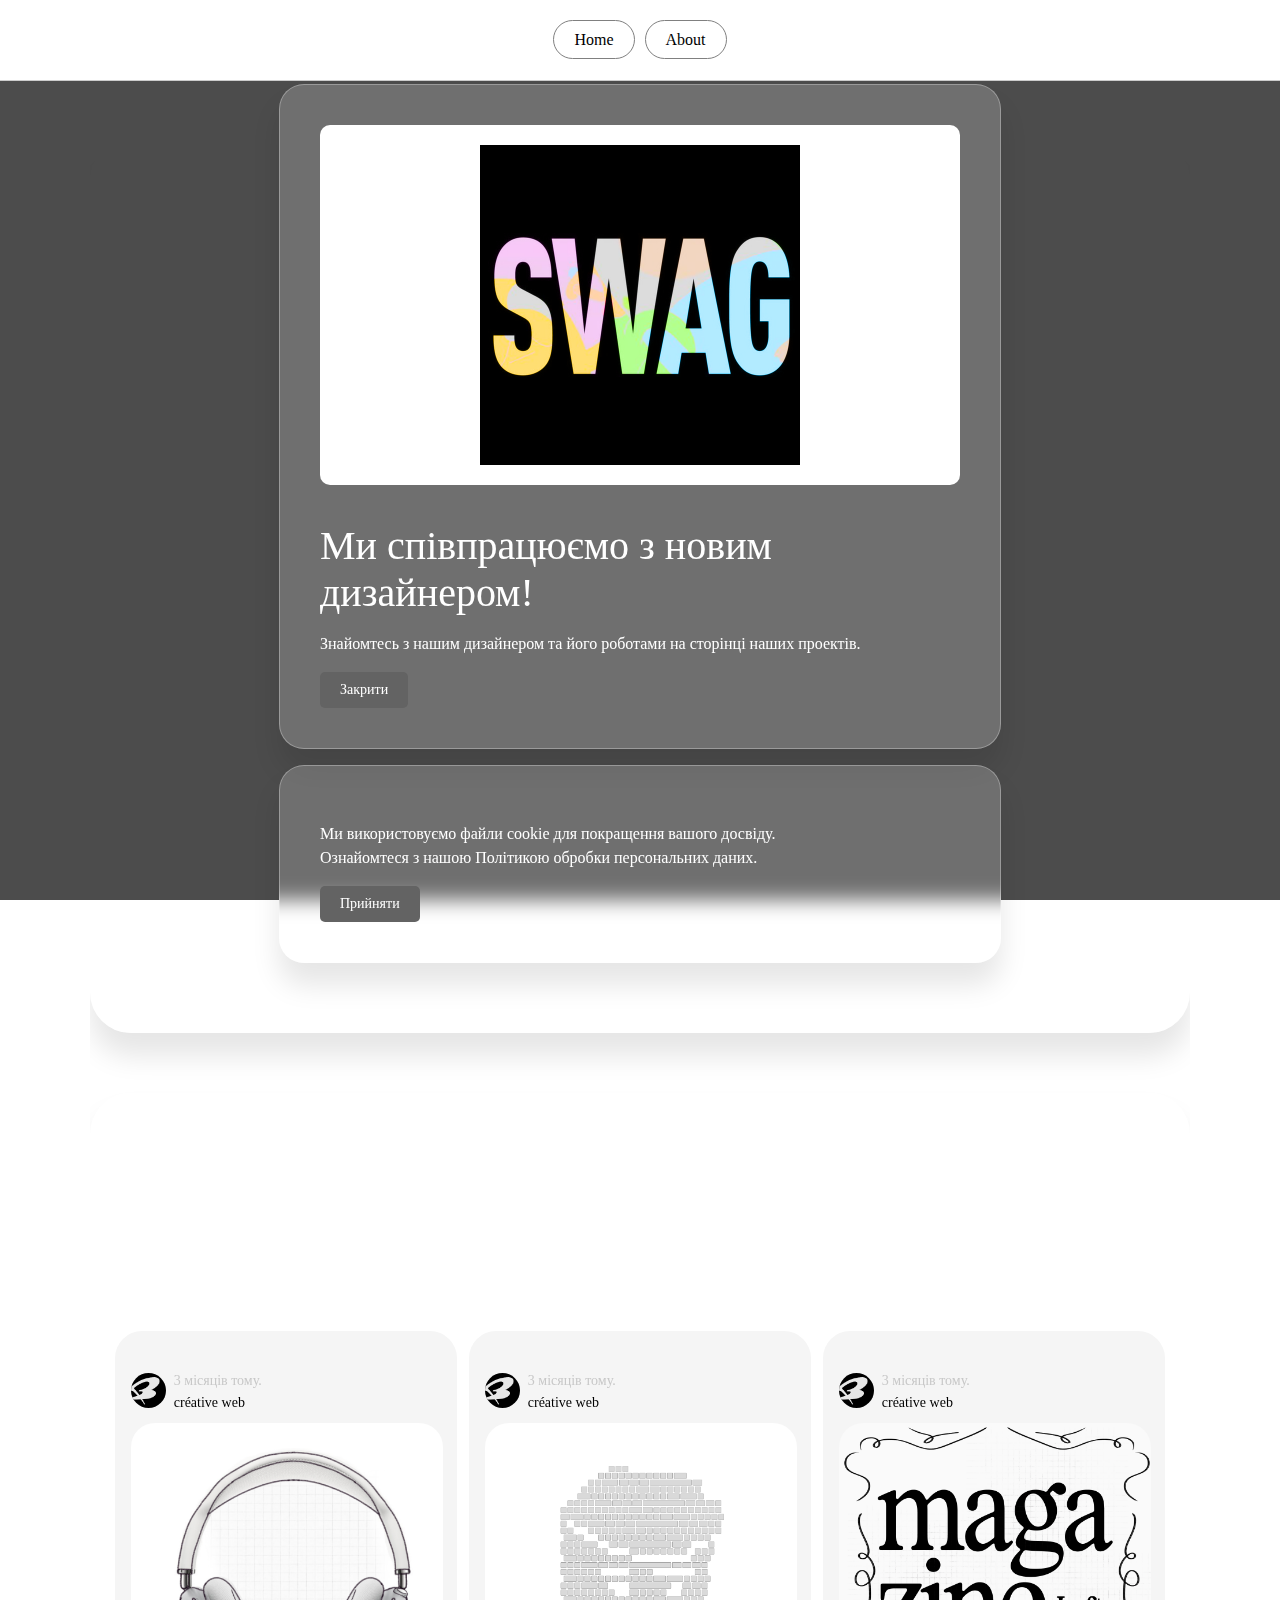
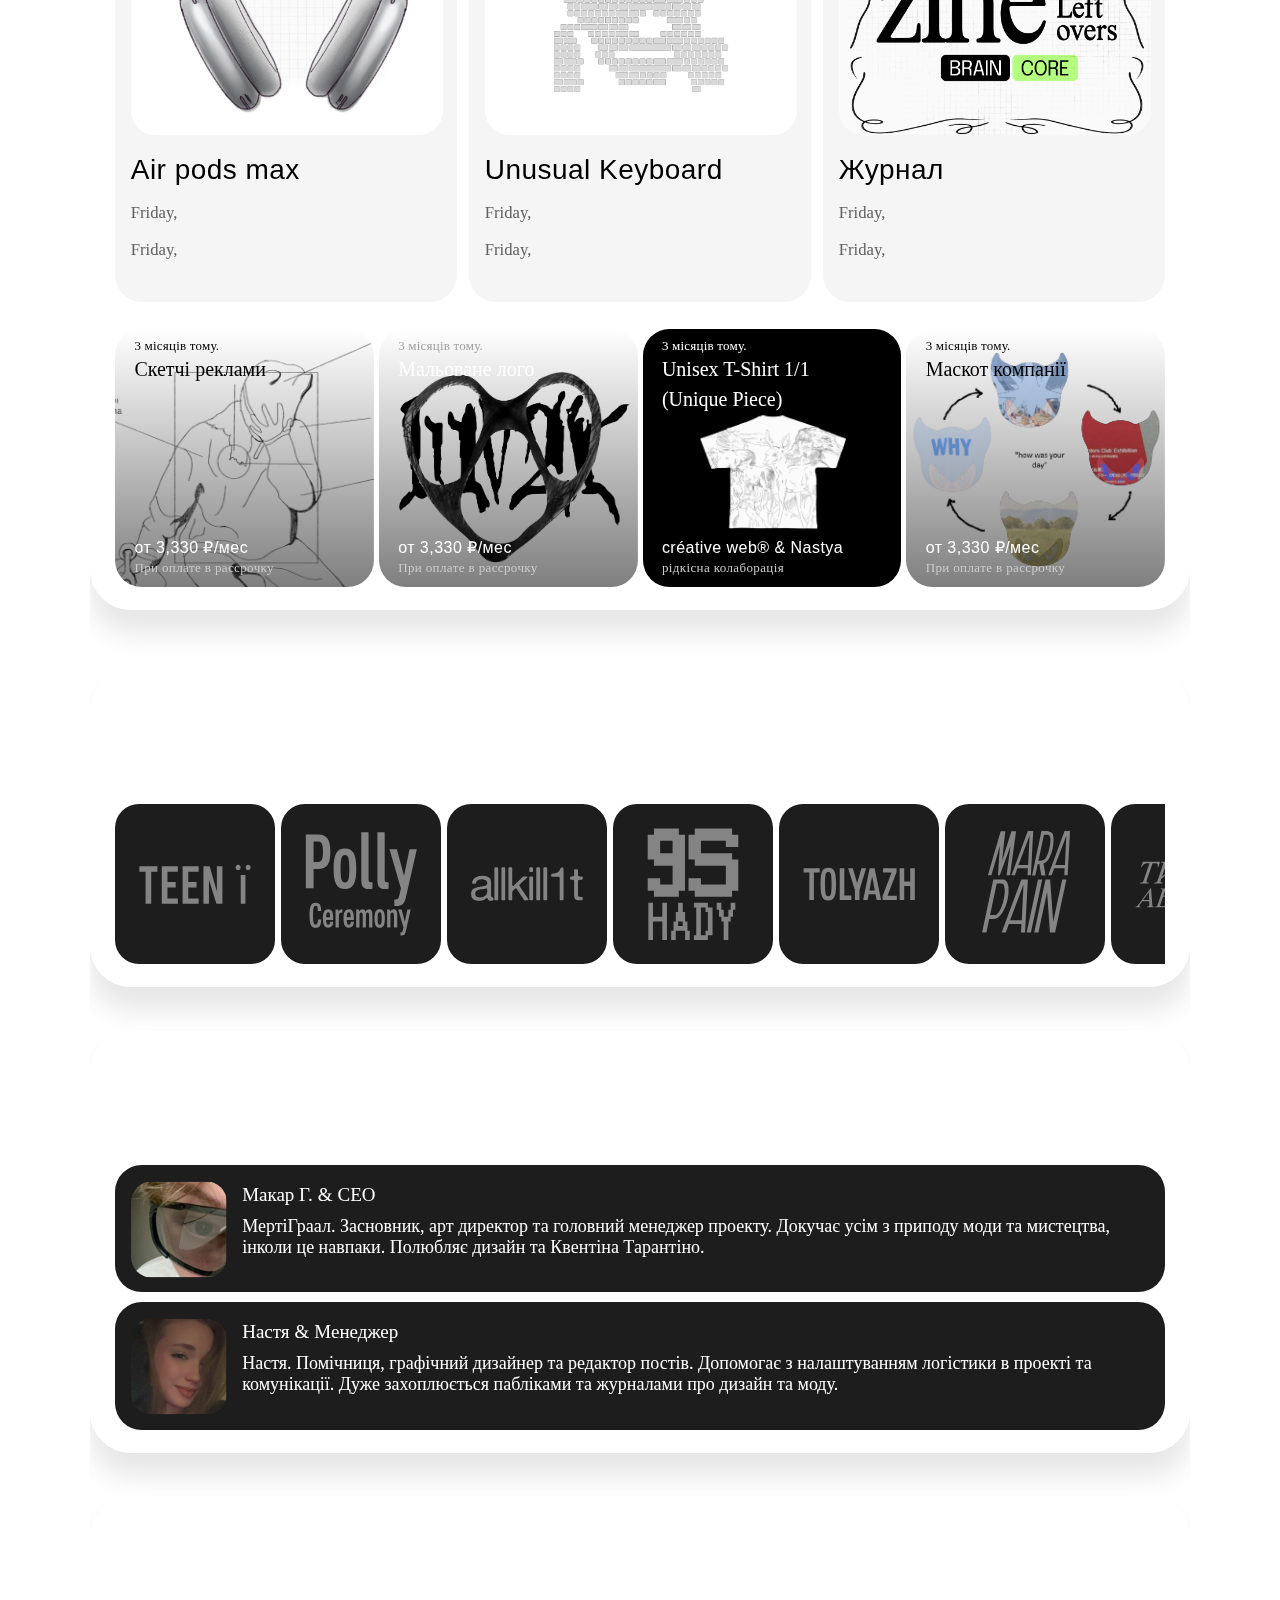
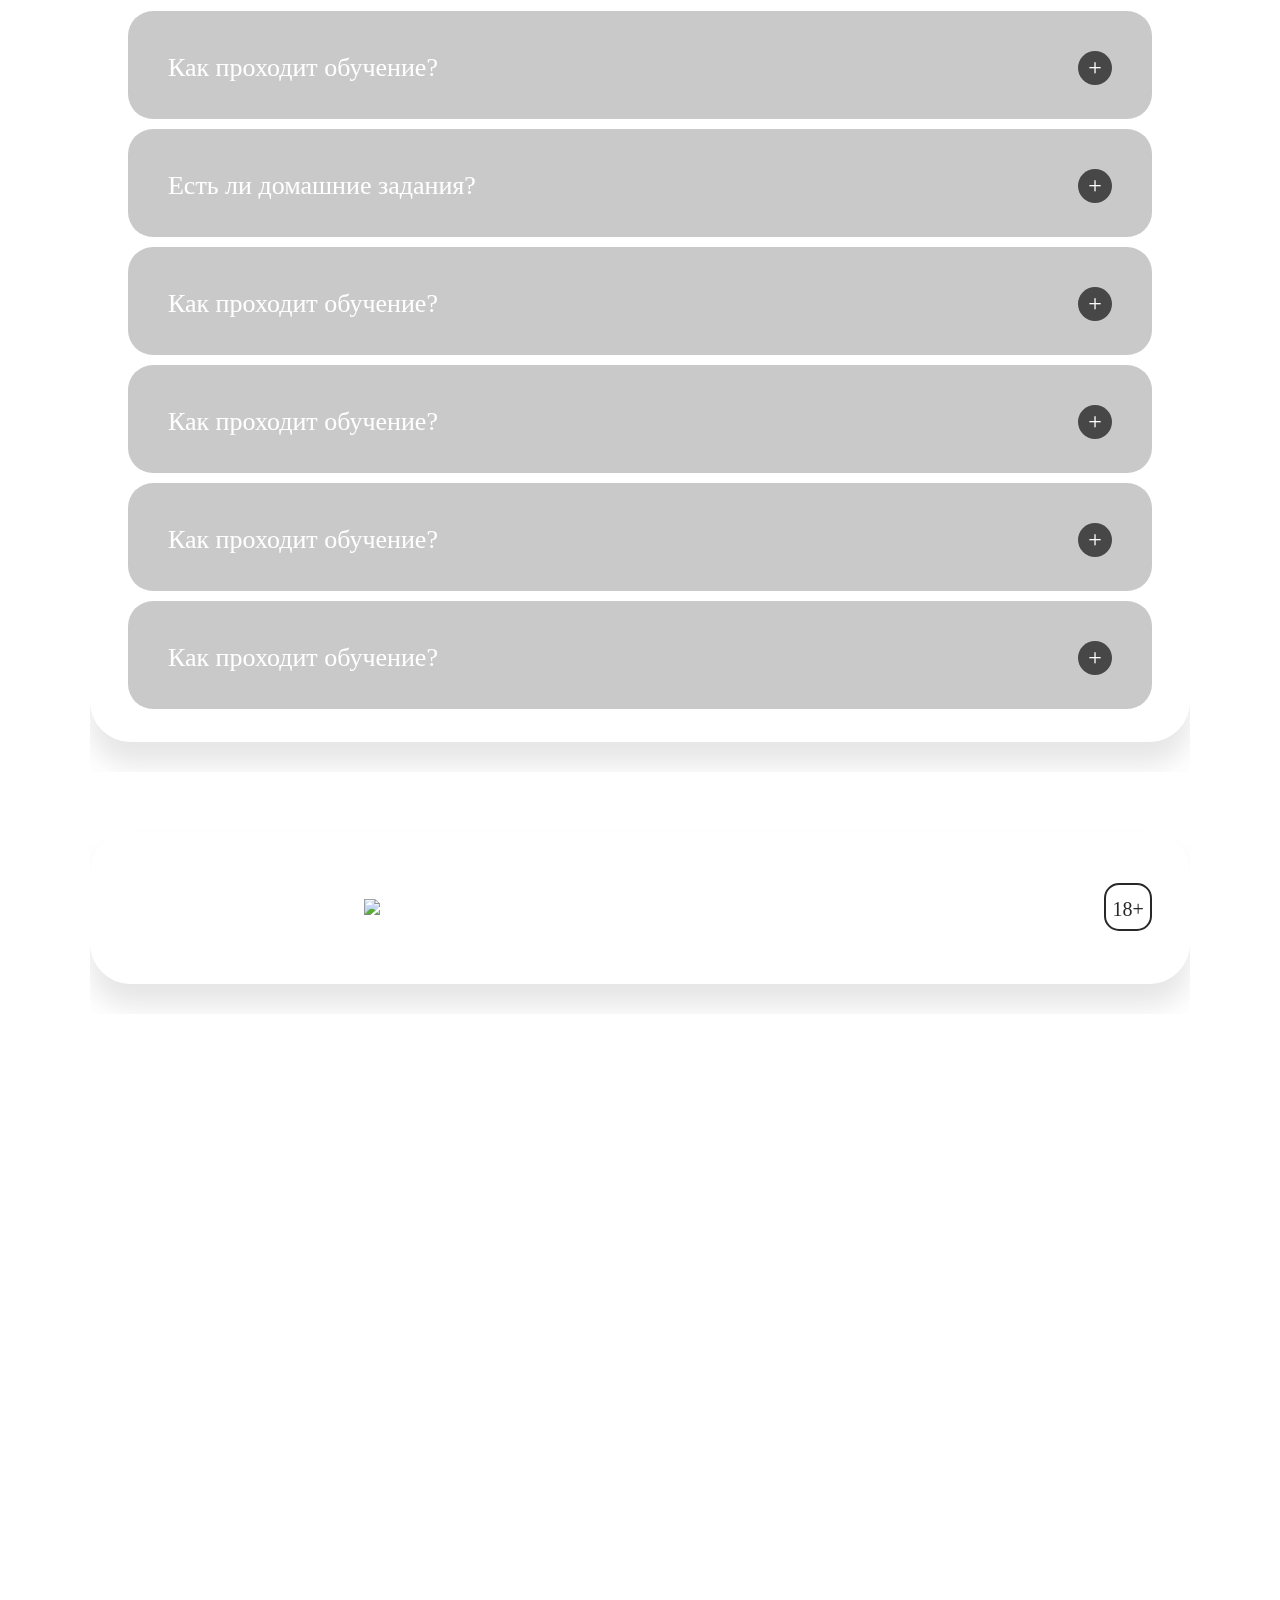
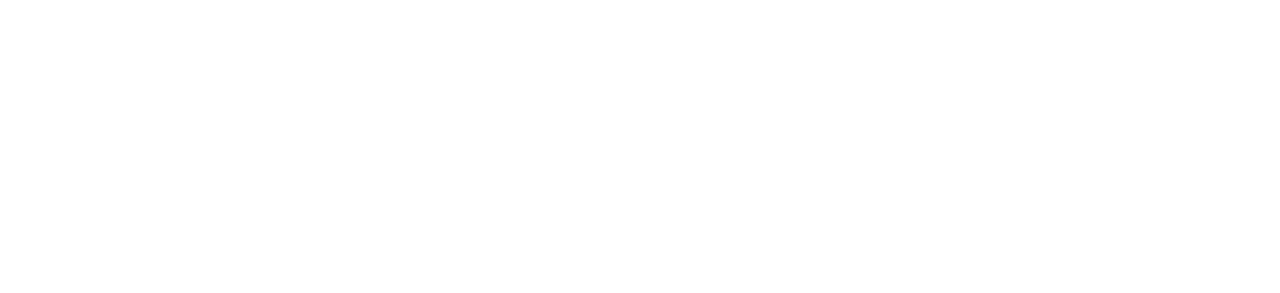
==== commit 12269ee0: "Update index.html" ====
--- a/index.html
+++ b/index.html
@@ -481,25 +481,28 @@
     <!-- Затемнённый фон -->
     <div class="overlay" id="overlay"></div>
 
-    <!-- Первый баннер -->
-    <div class="banner" id="adBanner">
-        <div class="banner-content">
-            <img src="link/pictures/discord-banner.png" style="background-size: cover; background-position: center; background-repeat: no-repeat;" alt="Дизайнер" class="banner-image" />
-            <h2 class="banner-title">Ми співпрацюємо з новим дизайнером!</h2>
-            <p class="banner-text">Знайомтесь з нашим дизайнером та його роботами на сторінці наших проектів.</p>
-            <button class="banner-button" id="adCloseButton">Закрити</button>
-        </div>
-    </div>
-
-    <!-- Второй баннер -->
-    <div class="banner" id="cookieBanner">
-        <div class="banner-content">
-            <p class="banner-text">
-                Ми використовуємо файли cookie для покращення вашого досвіду. Ознайомтеся з нашою
-                <a href="/docs/policy.pdf" target="_blank" style="color: white;">Політикою обробки персональних даних</a>.
-            </p>
-            <button class="banner-button" id="cookieAcceptButton">Прийняти</button>
-        </div>
+    <div class="banner-section">
+        <!-- Первый баннер -->
+        <div class="banner" id="adBanner">
+            <div class="banner-content">
+                <img src="link/pictures/discord-banner.png" style="background-size: cover; background-position: center; background-repeat: no-repeat;" alt="Дизайнер" class="banner-image" />
+                <h2 class="banner-title">Ми співпрацюємо з новим дизайнером!</h2>
+                <p class="banner-text">Знайомтесь з нашим дизайнером та його роботами на сторінці наших проектів.</p>
+                <button class="banner-button" id="adCloseButton">Закрити</button>
+            </div>
+        </div>
+
+        <!-- Второй баннер -->
+        <div class="banner" id="cookieBanner">
+            <div class="banner-content">
+                <p class="banner-text">
+                    Ми використовуємо файли cookie для покращення вашого досвіду. <br> 
+                    Ознайомтеся з нашою
+                    <a href="./link/documents/creative_web_user_agreement.pdf" target="_blank" style="color: white;">Політикою обробки персональних даних</a>.
+                </p>
+                <button class="banner-button" id="cookieAcceptButton">Прийняти</button>
+            </div>
+        </div>         
     </div>
 
 
--- a/style.css
+++ b/style.css
@@ -1247,10 +1247,21 @@
         z-index: 5;
         display: none;
     }
+
+    .banner-section {
+        top: -4560px;
+        position: sticky;
+        display: flex;
+        flex-direction: column;
+        gap: 16px; /* Расстояние между баннерами */
+        position: relative;
+        margin: 0 auto;
+        z-index: 10;
+    }
     
     /* Баннер общий */
     .banner {
-        position: absolute;
+        position: relative;
         background: rgba(255, 255, 255, 0.2); /* Полупрозрачный светлый фон */
         color: #ffffff; /* Белый текст */
         border-radius: 25px; /* Скруглённые края */
@@ -1267,7 +1278,7 @@
         -webkit-backdrop-filter: blur(10px); /* Для Safari */
         border: 1px solid rgba(255, 255, 255, 0.3); /* Полупрозрачная белая рамка */
         width: 50%; /* Ширина 60% от экрана */
-        margin: 60px auto 30px; /* Центрирование сверху и снизу */
+        margin: 0px auto; /* Центрирование сверху и снизу */
         height: auto; /* Авто высота по содержимому */
         box-shadow: 0px 22px 28px rgba(0, 0, 0, 0.1); /* Эффект тени */
     }
@@ -1285,15 +1296,19 @@
     
     /* Центрация баннера */
     #adBanner {
+        /*  
         top: 30%;
         left: 50%;
         transform: translate(-50%, -30%);
+        */
     }
     
     #cookieBanner {
+        /*         
         top: 100%;
         left: 50%;
         transform: translate(-50%, -30%);
+        */
     }
     
     /* Стили заголовков, текста и кнопок */
@@ -1492,12 +1507,8 @@
     }
 
 
-
-
-    #cookieBanner {
-        top: 102%;
-        left: 50%;
-        transform: translate(-50%, -30%);
+    .banner-section {
+        top: -4290px;
     }
 }
 
@@ -1718,7 +1729,9 @@
         margin-right: 16px;
     }
 
-
+    .banner-section {
+        top: -4130px;
+    }
 
 }
 
@@ -1937,7 +1950,9 @@
         margin-right: 16px;
     }
 
-
+    .banner-section {
+        top: -3550px;
+    }
 }
 
 @media screen and (max-width: 920px) {
@@ -2128,6 +2143,10 @@
         width: auto;
         font-size: 14px;
         margin-right: 16px;
+    }
+
+    .banner-section {
+        top: -3940px;
     }
 }
 
@@ -2257,6 +2276,10 @@
         font-size: 14px;
         margin-right: 16px;
     }
+
+    .banner-section {
+        top: -3420px;
+    }
 }
 
 @media screen and (max-width: 620px) {
@@ -2361,6 +2384,14 @@
         font-size: 12px;
         margin-right: 16px;
     }
+
+    .banner-title {
+        font-size: 200%;
+    }
+
+    .banner {
+        width: 70%;
+    }
 }
 
 @media screen and (max-width: 520px) {
@@ -2479,7 +2510,16 @@
         border-bottom-right-radius: 10px;
     }
     
-
+    .banner-section {
+        top: -3410px;
+    }
+    
+}
+
+@media screen and (max-width: 476px) {  
+    .banner-section {
+        top: auto;
+    }
     
 }
 
@@ -2496,209 +2536,3 @@
         height: 300px;
     }
 }
-
-
-
-
-
-
-
-
-
-
-/* BANNERS & COOKIE STYLES FOR SCREENS */
-
-/* Surface Pro 7 */
-@media screen and (width: 912px) and (height: 1368px) {
-    .banner {
-        width: 50%;
-    }
-
-    #cookieBanner {
-        top: 65%;
-    }
-
-    .banner-title {
-        text-align: left;
-        font-size: 30px;
-        margin-bottom: 10px;
-        color: #ffffff;
-    }
-  }
-
-/* Ipad Pro */
-@media screen and (width: 1024px) and (height: 1366px) {
-    .banner {
-        width: 50%;
-    }
-
-    #cookieBanner {
-        top: 66%;
-    }
-
-    .banner-title {
-        text-align: left;
-        font-size: 30px;
-        margin-bottom: 10px;
-        color: #ffffff;
-    }
-  }
-
-/* Ipad Air */
-@media screen and (width: 820px) and (height: 1180px) {
-    .banner {
-        width: 60%;
-    }
-
-    #cookieBanner {
-        top: 70%;
-    }
-
-    .banner-title {
-        text-align: left;
-        font-size: 30px;
-        margin-bottom: 10px;
-        color: #ffffff;
-    }
-  }
-
-/* Ipad Mini */
-@media screen and (width: 768px) and (height: 1024px) {
-    .banner {
-        width: 60%;
-    }
-
-    #cookieBanner {
-        top: 76%;
-    }
-
-    .banner-title {
-        text-align: left;
-        font-size: 30px;
-        margin-bottom: 10px;
-        color: #ffffff;
-    }
-  }
-
-/* Samsung Galaxy S8+ */
-@media screen and (width: 360px) and (height: 740px) {
-    .banner {
-        width: 60%;
-    }
-
-    #cookieBanner {
-        top: 96%;
-    }
-
-    .banner-title {
-        text-align: left;
-        font-size: 30px;
-        margin-bottom: 10px;
-        color: #ffffff;
-    }
-  }
-
-/* Pixel 7 */
-@media screen and (width: 412px) and (height: 915px) {
-    .banner {
-        width: 60%;
-    }
-
-    #cookieBanner {
-        top: 81%;
-    }
-
-    .banner-title {
-        text-align: left;
-        font-size: 30px;
-        margin-bottom: 10px;
-        color: #ffffff;
-    }
-  }
-
-/* Pixel 7 */
-@media screen and (width: 412px) and (height: 915px) {
-    .banner {
-        width: 60%;
-    }
-
-    #cookieBanner {
-        top: 81%;
-    }
-
-    .banner-title {
-        text-align: left;
-        font-size: 30px;
-        margin-bottom: 10px;
-        color: #ffffff;
-    }
-  }
-
-/* Iphone 12 PRO MAX */
-@media screen and (width: 430px) and (height: 932px) {
-    .banner {
-        width: 60%;
-    }
-
-    #cookieBanner {
-        top: 81%;
-    }
-
-    .banner-title {
-        text-align: left;
-        font-size: 30px;
-        margin-bottom: 10px;
-        color: #ffffff;
-    }
-  }
-
-/* Iphone 12 PRO */
-@media screen and (width: 390px) and (height: 844px) {
-    .banner {
-        width: 60%;
-    }
-
-    #cookieBanner {
-        top: 88%;
-    }
-
-    .banner-title {
-        text-align: left;
-        font-size: 30px;
-        margin-bottom: 10px;
-        color: #ffffff;
-    }
-  }
-
-/* Iphone XR */
-@media screen and (width: 414px) and (height: 896px) {
-    .banner {
-        width: 60%;
-    }
-
-    #cookieBanner {
-        top: 83%;
-    }
-
-    .banner-title {
-        text-align: left;
-        font-size: 30px;
-        margin-bottom: 10px;
-        color: #ffffff;
-    }
-  }
-
-/* Iphone SE */
-@media screen and (width: 375px) and (height: 667px) {
-    #cookieBanner {
-        top: 94%;
-    }
-
-    .banner-title {
-        text-align: left;
-        font-size: 20px;
-        margin-bottom: 10px;
-        color: #ffffff;
-    }
-  }
-  
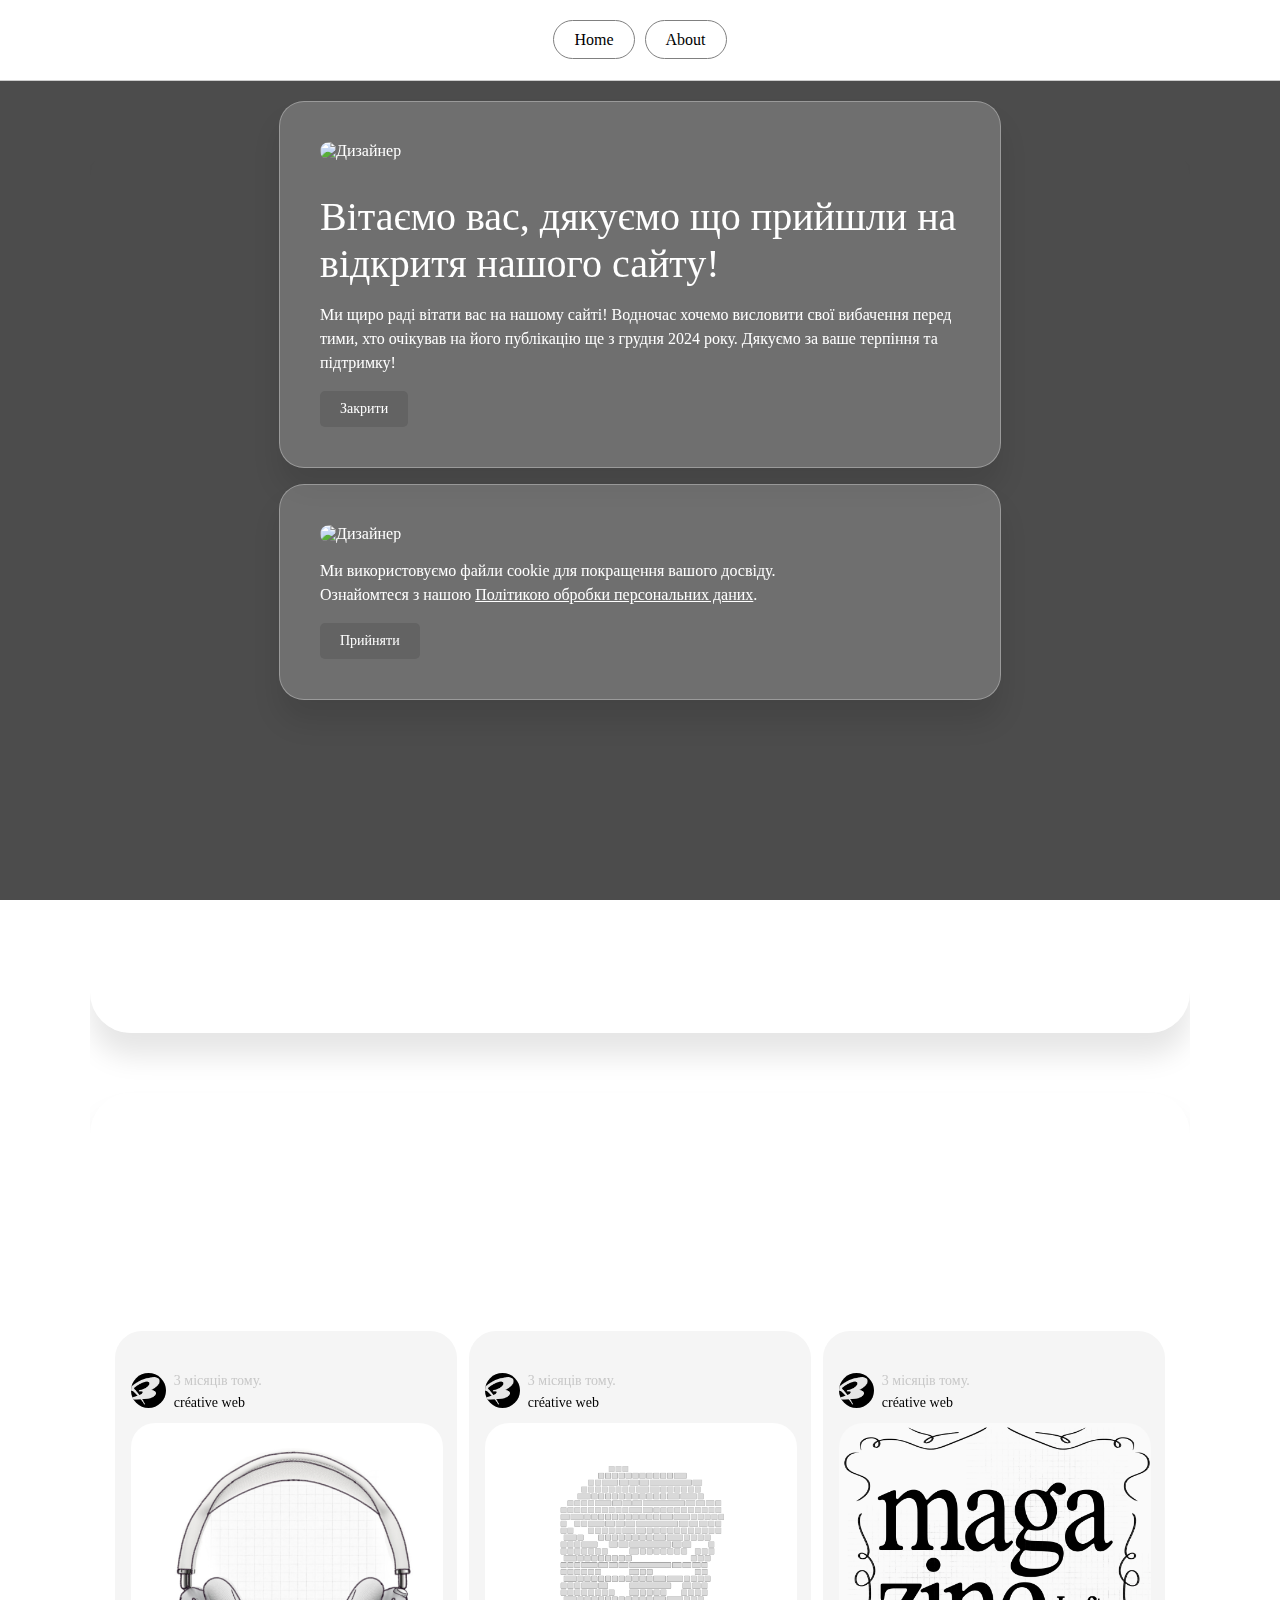
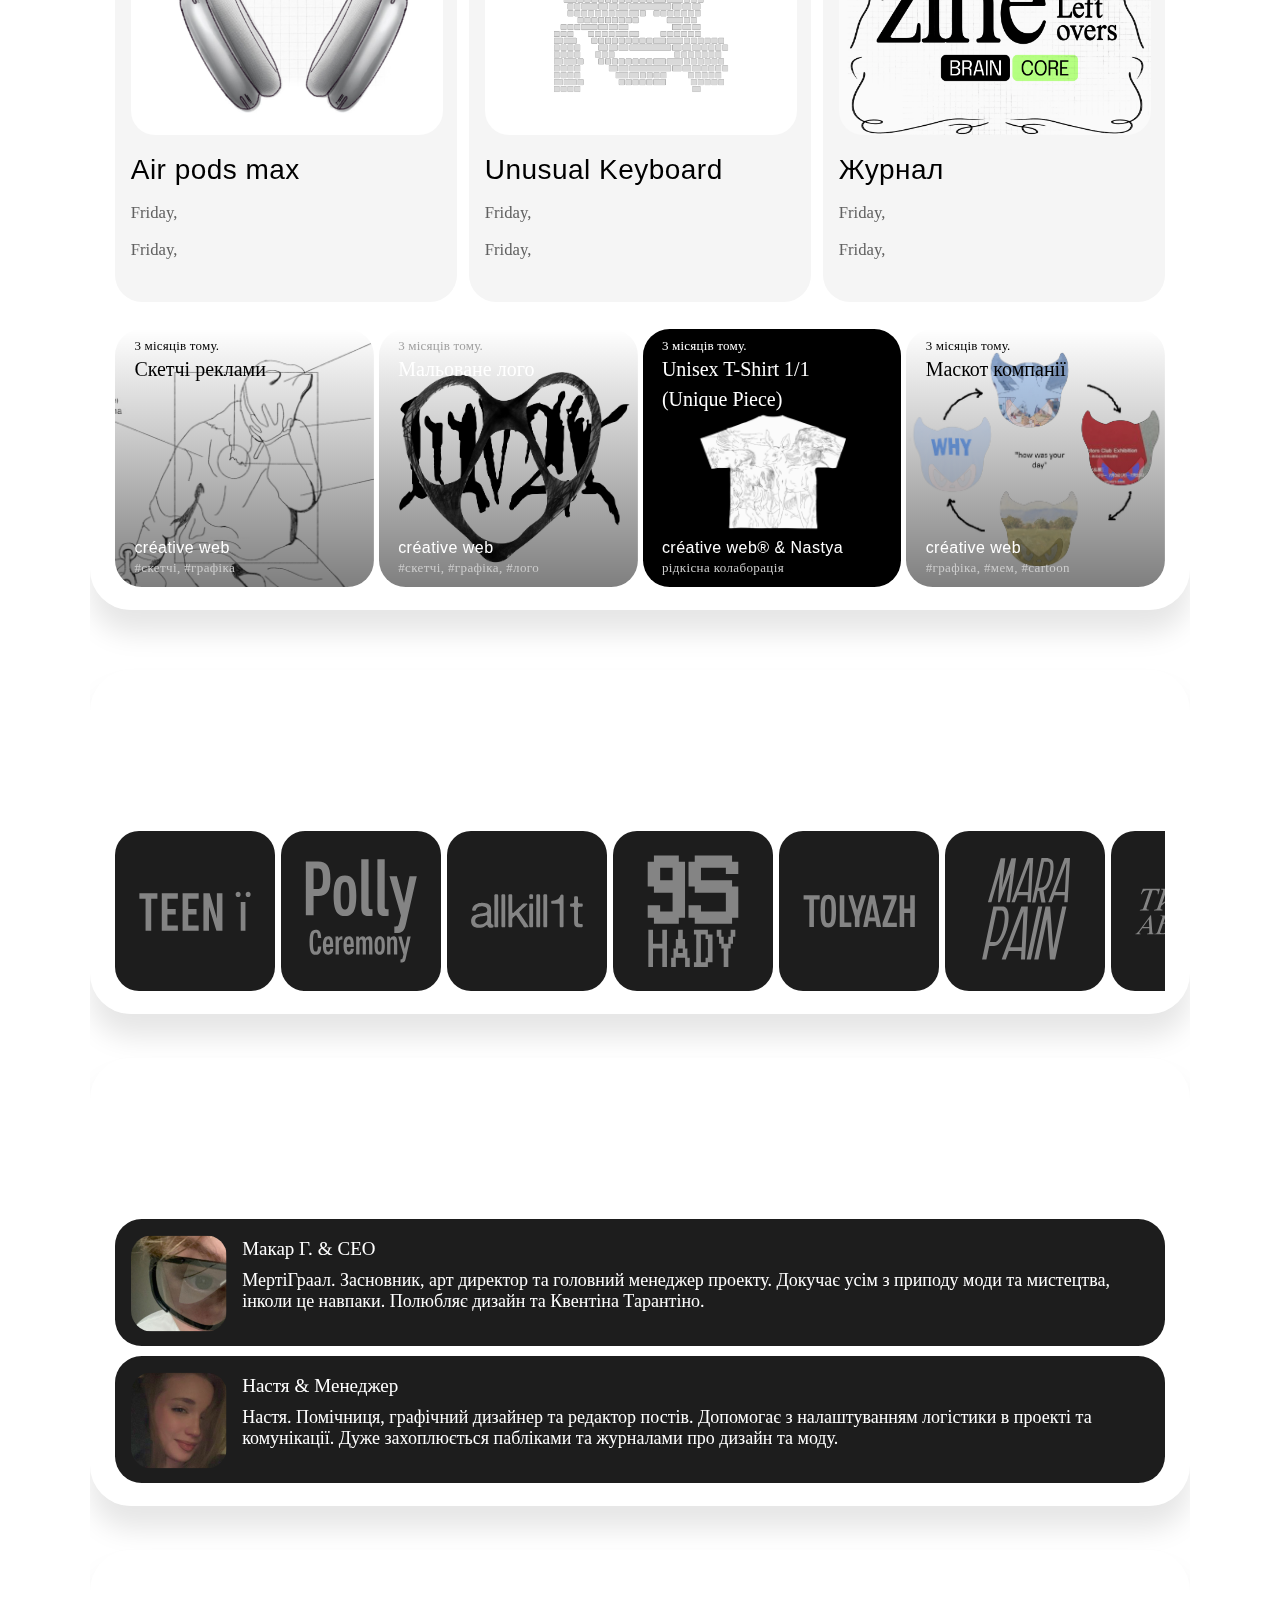
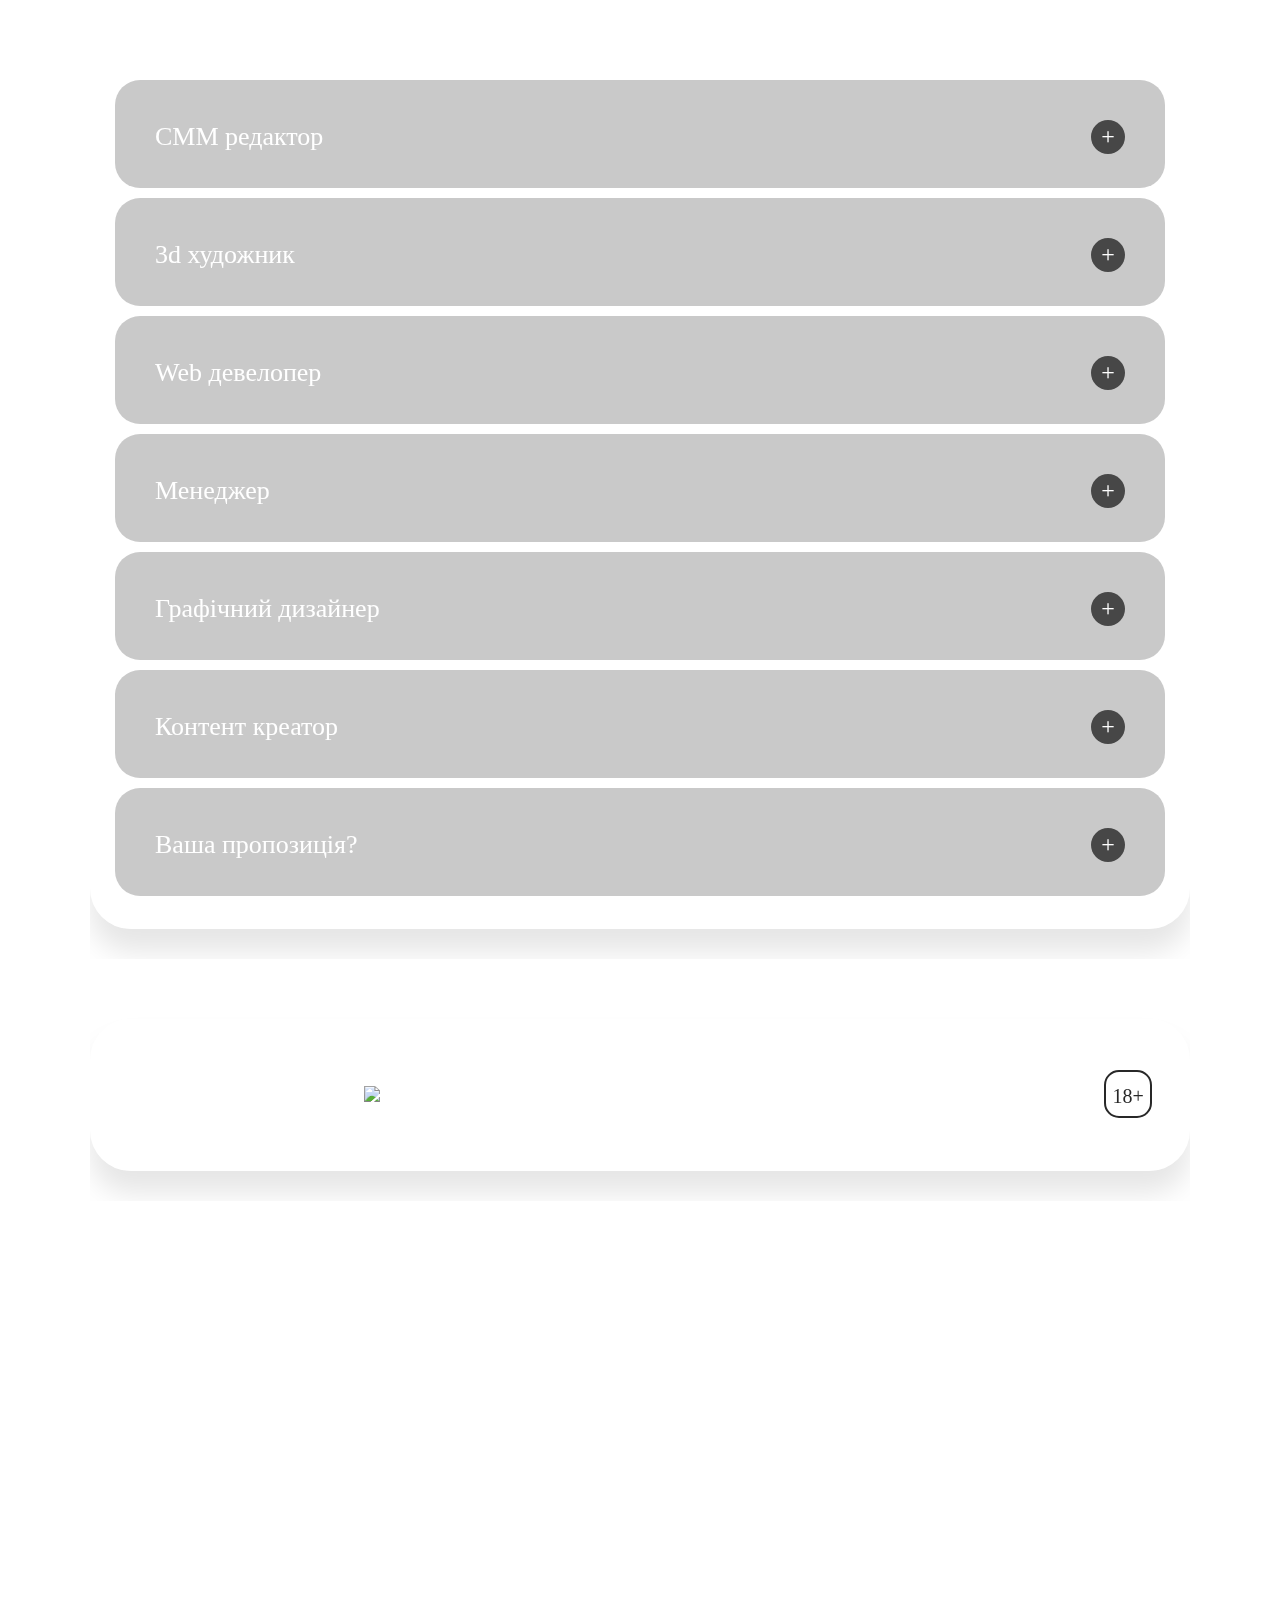
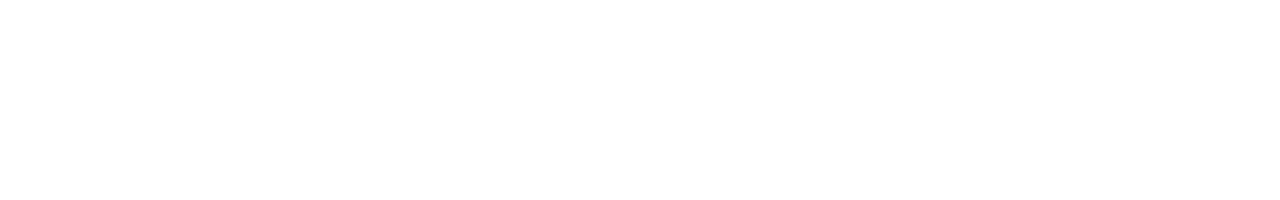
==== commit 70287c74: "Update index.html" ====
--- a/index.html
+++ b/index.html
@@ -156,8 +156,8 @@
                                     <h2 class="over-block-text-h2" style="color: black;">Скетчі реклами</h2>
                                 </article>
                                 <article class="under-block-description">
-                                    <h3 class="under-block-description-h3" >от 3,330 ₽/мес</h3>
-                                    <p class="under-block-description-p">При оплате в рассрочку</p>
+                                    <h3 class="under-block-description-h3" >créative web</h3>
+                                    <p class="under-block-description-p">#скетчі, #графіка</p>
                                 </article>
                             </div>
                         </div>
@@ -169,8 +169,8 @@
                                     <h2 class="over-block-text-h2">Мальоване лого</h2>
                                 </article>
                                 <article class="under-block-description">
-                                    <h3 class="under-block-description-h3">от 3,330 ₽/мес</h3>
-                                    <p class="under-block-description-p">При оплате в рассрочку</p>
+                                    <h3 class="under-block-description-h3">créative web</h3>
+                                    <p class="under-block-description-p">#скетчі, #графіка, #лого</p>
                                 </article>
                             </div>
                         </div>
@@ -195,8 +195,8 @@
                                     <h2 class="over-block-text-h2" style="color: black;">Маскот компанії</h2>
                                 </article>
                                 <article class="under-block-description">
-                                    <h3 class="under-block-description-h3">от 3,330 ₽/мес</h3>
-                                    <p class="under-block-description-p">При оплате в рассрочку</p>
+                                    <h3 class="under-block-description-h3">créative web</h3>
+                                    <p class="under-block-description-p">#графіка, #мем, #cartoon</p>
                                 </article>
                             </div>
                         </div>
@@ -283,9 +283,9 @@
         </div>
 
         <div class="frame-service" style="margin-top: 4%;">
-            <section class="">
+            <section class="section-heading">
                 <article class="heading">
-                    <h2 class="title-container" id="special-title-heading">Ті люди завдяки який цей проект <br />живе та працює.</h2>
+                    <h2 class="title-container" id="special-title-heading">Шукаємо людей в команду, шукайте вашу заявку</h2>
                 </article>
                 <section class="hide-scrollbar">
                     <div class="faq_item" onclick="set_active_item(0)" style="padding-bottom: 24px;">
@@ -293,19 +293,27 @@
                             <div class="faq_item_left_side">
                                 <div class="faq_item_title_text">
                                     <div class="faq_item_title_text_li">
-                                        Как проходит обучение?
-                                    </div>
-                                </div>
-                            </div>
-                            <div class="faq_item_button">
-                                <div class="faq_item_button_label">
-                                    <span class="button-icon">+</span>
-                                </div>
-                            </div>
-                        </div>
-                        <div class="faq_item_body_text">
-                            Уроки доступны в формате предзаписи: вы проходите курс в своем темпе, никто не пугает вас дедлайнами. Коммуникация и фидбэк по курсу происходит в нашем закрытом Дискорд-сообществе.
-                        </div>
+                                        СММ редактор
+                                    </div>
+                                </div>
+                            </div>
+                            <div class="faq_item_button">
+                                <div class="faq_item_button_label">
+                                    <span class="button-icon">+</span>
+                                </div>
+                            </div>
+                        </div>
+                        <div class="faq_item_body_text">
+                            <p class="faq_item_body_text_style">Шукаємо в команду людину, яка буде писати статті для нашого Telegram-каналу, постити цікаві новини та створювати захопливий контент.</p>   
+                        
+                            <p class="faq_item_body_text_style">Що потрібно від тебе: <br id="special-id-br">  
+                                Вміння цікаво писати й доносити думку <br id="special-id-br">  
+                                Бажання вчитися та працювати <br id="special-id-br">  
+                                Вік від 16 років (можливі винятки)  
+                            </p>  
+
+                            <p class="faq_item_body_text_style">Досвід роботи не обов’язковий — ми всьому навчимо! Головне, щоб тобі було цікаво розбиратися в темах, писати тексти та ділитися з людьми важливою та корисною інформацією.</p> 
+                        </div>                                                                                              
                     </div>
         
                     <div class="faq_item" onclick="set_active_item(1)" style="padding-bottom: 24px;">
@@ -313,19 +321,28 @@
                             <div class="faq_item_left_side">
                                 <div class="faq_item_title_text">
                                     <div class="faq_item_title_text_li">
-                                        Есть ли домашние задания?
-                                    </div>
-                                </div>
-                            </div>
-                            <div class="faq_item_button">
-                                <div class="faq_item_button_label">
-                                    <span class="button-icon">+</span>
-                                </div>
-                            </div>
-                        </div>
-                        <div class="faq_item_body_text">
-                            Индивидуальных домашних заданий нет. Вместо этого у нас поддержка кураторами в рамках вашего тарифа.
-                        </div>
+                                        3d художник
+                                    </div>
+                                </div>
+                            </div>
+                            <div class="faq_item_button">
+                                <div class="faq_item_button_label">
+                                    <span class="button-icon">+</span>
+                                </div>
+                            </div>
+                        </div>
+                        <div class="faq_item_body_text">
+                            <p class="faq_item_body_text_style">Шукаємо 3D-художника в команду! <br id="special-id-br"> Якщо тобі цікаво створювати круті 3D-моделі, працювати над візуальним стилем проєктів та розвивати свої навички — тоді тобі до нас!</p>  
+                            
+                            <p class="faq_item_body_text_style">Що потрібно від тебе:  <br id="special-id-br">
+                                Базове вміння працювати в будь-якому 3D-редакторі (Blender, 3ds Max, ZBrush або інші)  <br id="special-id-br">
+                                Бажання вчитися та розвиватися в сфері 3D-графіки  <br id="special-id-br">
+                                Креативність та увага до деталей  <br id="special-id-br">
+                                Вік від 16 років (можливі винятки)</p>  
+                            
+                            <p class="faq_item_body_text_style">Досвід роботи не обов’язковий — головне, щоб у тебе було бажання навчатися та створювати круті проєкти! <br id="special-id-br">
+                            Якщо хочеш стати частиною нашої команди — пиши нам!</p>                       
+                        </div>                        
                     </div>
 
                     <div class="faq_item" onclick="set_active_item(2)" style="padding-bottom: 24px;">
@@ -333,19 +350,29 @@
                             <div class="faq_item_left_side">
                                 <div class="faq_item_title_text">
                                     <div class="faq_item_title_text_li">
-                                        Как проходит обучение?
-                                    </div>
-                                </div>
-                            </div>
-                            <div class="faq_item_button">
-                                <div class="faq_item_button_label">
-                                    <span class="button-icon">+</span>
-                                </div>
-                            </div>
-                        </div>
-                        <div class="faq_item_body_text">
-                            Уроки доступны в формате предзаписи: вы проходите курс в своем темпе, никто не пугает вас дедлайнами. Коммуникация и фидбэк по курсу происходит в нашем закрытом Дискорд-сообществе.
-                        </div>
+                                        Web девелопер
+                                    </div>
+                                </div>
+                            </div>
+                            <div class="faq_item_button">
+                                <div class="faq_item_button_label">
+                                    <span class="button-icon">+</span>
+                                </div>
+                            </div>
+                        </div>
+                        <div class="faq_item_body_text">
+                            <p class="faq_item_body_text_style">Шукаємо Web-розробника в команду! <br id="special-id-br"> Якщо ти хочеш працювати над цікавими проєктами, створювати сучасні та функціональні веб-застосунки, тоді ця можливість для тебе!</p>
+                        
+                            <p class="faq_item_body_text_style">Що потрібно від тебе: <br id="special-id-br">
+                                Досвід роботи з HTML, CSS, JavaScript <br id="special-id-br">
+                                Розуміння основ роботи з фреймворками (React, Vue або Angular) <br id="special-id-br">
+                                Вміння працювати з API та базами даних <br id="special-id-br">
+                                Бажання вчитися та розвиватися <br id="special-id-br">
+                                Вік від 16 років (можливі винятки)
+                            </p>
+                        
+                            <p class="faq_item_body_text_style">Досвід роботи не обов’язковий — головне, щоб у тебе було бажання навчатися, розвиватися та створювати якісний код! <br id="special-id-br"> Якщо хочеш стати частиною нашої команди — пиши нам!</p>
+                        </div>                        
                     </div>
 
                     <div class="faq_item" onclick="set_active_item(3)" style="padding-bottom: 24px;">
@@ -353,19 +380,28 @@
                             <div class="faq_item_left_side">
                                 <div class="faq_item_title_text">
                                     <div class="faq_item_title_text_li">
-                                        Как проходит обучение?
-                                    </div>
-                                </div>
-                            </div>
-                            <div class="faq_item_button">
-                                <div class="faq_item_button_label">
-                                    <span class="button-icon">+</span>
-                                </div>
-                            </div>
-                        </div>
-                        <div class="faq_item_body_text">
-                            Уроки доступны в формате предзаписи: вы проходите курс в своем темпе, никто не пугает вас дедлайнами. Коммуникация и фидбэк по курсу происходит в нашем закрытом Дискорд-сообществе.
-                        </div>
+                                        Менеджер
+                                    </div>
+                                </div>
+                            </div>
+                            <div class="faq_item_button">
+                                <div class="faq_item_button_label">
+                                    <span class="button-icon">+</span>
+                                </div>
+                            </div>
+                        </div>
+                        <div class="faq_item_body_text">
+                            <p class="faq_item_body_text_style">Шукаємо Менеджера в команду! <br id="special-id-br"> Якщо ти вмієш організовувати робочі процеси, спілкуватися з людьми та керувати завданнями, тоді ця можливість для тебе!</p>
+                        
+                            <p class="faq_item_body_text_style">Що потрібно від тебе: <br id="special-id-br">
+                                Організованість та відповідальність <br id="special-id-br">
+                                Вміння працювати в команді та комунікувати <br id="special-id-br">
+                                Бажання вчитися та розвиватися в сфері управління <br id="special-id-br">
+                                Вік від 16 років (можливі винятки)
+                            </p>
+                        
+                            <p class="faq_item_body_text_style">Досвід роботи не обов’язковий — головне, щоб у тебе було бажання навчатися та ефективно організовувати роботу команди! <br id="special-id-br"> Якщо хочеш стати частиною нашої команди — пиши нам!</p>
+                        </div>                        
                     </div>
 
                     <div class="faq_item" onclick="set_active_item(4)" style="padding-bottom: 24px;">
@@ -373,19 +409,28 @@
                             <div class="faq_item_left_side">
                                 <div class="faq_item_title_text">
                                     <div class="faq_item_title_text_li">
-                                        Как проходит обучение?
-                                    </div>
-                                </div>
-                            </div>
-                            <div class="faq_item_button">
-                                <div class="faq_item_button_label">
-                                    <span class="button-icon">+</span>
-                                </div>
-                            </div>
-                        </div>
-                        <div class="faq_item_body_text">
-                            Уроки доступны в формате предзаписи: вы проходите курс в своем темпе, никто не пугает вас дедлайнами. Коммуникация и фидбэк по курсу происходит в нашем закрытом Дискорд-сообществе.
-                        </div>
+                                        Графічний дизайнер
+                                    </div>
+                                </div>
+                            </div>
+                            <div class="faq_item_button">
+                                <div class="faq_item_button_label">
+                                    <span class="button-icon">+</span>
+                                </div>
+                            </div>
+                        </div>
+                        <div class="faq_item_body_text">
+                            <p class="faq_item_body_text_style">Шукаємо Графічного дизайнера в команду! <br id="special-id-br"> Якщо ти любиш створювати стильні та креативні візуальні матеріали, працювати з графікою та розвивати свої навички дизайну — тоді тобі до нас!</p>
+                        
+                            <p class="faq_item_body_text_style">Що потрібно від тебе: <br id="special-id-br">
+                                Базові навички роботи в графічних редакторах (Photoshop, Illustrator, Figma або інші) <br id="special-id-br">
+                                Креативність та відчуття стилю <br id="special-id-br">
+                                Бажання вчитися та розвиватися у сфері дизайну <br id="special-id-br">
+                                Вік від 16 років (можливі винятки)
+                            </p>
+                        
+                            <p class="faq_item_body_text_style">Досвід роботи не обов’язковий — головне, щоб у тебе було бажання навчатися та створювати крутий візуальний контент! <br id="special-id-br"> Якщо хочеш стати частиною нашої команди — пиши нам!</p>
+                        </div>                        
                     </div>
 
                     <div class="faq_item" onclick="set_active_item(5)" style="padding-bottom: 24px;">
@@ -393,7 +438,36 @@
                             <div class="faq_item_left_side">
                                 <div class="faq_item_title_text">
                                     <div class="faq_item_title_text_li">
-                                        Как проходит обучение?
+                                        Контент креатор
+                                    </div>
+                                </div>
+                            </div>
+                            <div class="faq_item_button">
+                                <div class="faq_item_button_label">
+                                    <span class="button-icon">+</span>
+                                </div>
+                            </div>
+                        </div>
+                        <div class="faq_item_body_text">
+                            <p class="faq_item_body_text_style">Шукаємо Контент-креатора в команду! <br id="special-id-br"> Якщо ти вмієш створювати захоплюючий контент, знаєш, як привернути увагу та хочеш працювати над різноманітними проєктами — тоді тобі до нас!</p>
+                        
+                            <p class="faq_item_body_text_style">Що потрібно від тебе: <br id="special-id-br">
+                                Вміння створювати цікаві текстові, відео чи графічні матеріали <br id="special-id-br">
+                                Розуміння актуальних трендів та інтересів аудиторії <br id="special-id-br">
+                                Бажання розвиватися в сфері контенту та маркетингу <br id="special-id-br">
+                                Вік від 16 років (можливі винятки)
+                            </p>
+                        
+                            <p class="faq_item_body_text_style">Досвід роботи не обов’язковий — головне, щоб у тебе було бажання створювати крутий контент та працювати над цікавими проєктами! <br id="special-id-br"> Якщо хочеш стати частиною нашої команди — пиши нам!</p>
+                        </div>                        
+                    </div>
+
+                    <div class="faq_item" onclick="set_active_item(6)" style="padding-bottom: 24px;">
+                        <div class="faq_item_top">
+                            <div class="faq_item_left_side">
+                                <div class="faq_item_title_text">
+                                    <div class="faq_item_title_text_li">
+                                        Ваша пропозиція?
                                     </div>
                                 </div>
                             </div>
@@ -485,9 +559,9 @@
         <!-- Первый баннер -->
         <div class="banner" id="adBanner">
             <div class="banner-content">
-                <img src="link/pictures/discord-banner.png" style="background-size: cover; background-position: center; background-repeat: no-repeat;" alt="Дизайнер" class="banner-image" />
-                <h2 class="banner-title">Ми співпрацюємо з новим дизайнером!</h2>
-                <p class="banner-text">Знайомтесь з нашим дизайнером та його роботами на сторінці наших проектів.</p>
+                <img src="link/pictures/discord-banner-2.png" style="background-size: cover; background-position: center; background-repeat: no-repeat;" alt="Дизайнер" class="banner-image" />
+                <h2 class="banner-title">Вітаємо вас, дякуємо що прийшли на відкритя нашого сайту!</h2>
+                <p class="banner-text">Ми щиро раді вітати вас на нашому сайті! Водночас хочемо висловити свої вибачення перед тими, хто очікував на його публікацію ще з грудня 2024 року. Дякуємо за ваше терпіння та підтримку!</p>
                 <button class="banner-button" id="adCloseButton">Закрити</button>
             </div>
         </div>
@@ -495,10 +569,11 @@
         <!-- Второй баннер -->
         <div class="banner" id="cookieBanner">
             <div class="banner-content">
+                <img src="link/pictures/discord-banner-3.png" style="background-size: cover; background-position: center; background-repeat: no-repeat;" alt="Дизайнер" class="banner-image" />
                 <p class="banner-text">
                     Ми використовуємо файли cookie для покращення вашого досвіду. <br> 
                     Ознайомтеся з нашою
-                    <a href="./link/documents/creative_web_user_agreement.pdf" target="_blank" style="color: white;">Політикою обробки персональних даних</a>.
+                    <a href="./link/documents/creative_web_user_agreement.pdf" target="_blank" style="color: white; text-decoration: underline;">Політикою обробки персональних даних</a>.
                 </p>
                 <button class="banner-button" id="cookieAcceptButton">Прийняти</button>
             </div>
--- a/style.css
+++ b/style.css
@@ -207,6 +207,10 @@
     font-family: 'SF Pro Display', sans-serif;
     font-weight: 200;
     font-size: 19.15px;
+}
+
+b {
+    color: #ffffff;
 }
 
 
@@ -846,7 +850,11 @@
 
 
 
-
+.section-heading {
+    width: 1418px;
+    margin: auto;
+    margin-top: 71px;
+}
 
 .container-content {
     background-color: #171717;
@@ -856,14 +864,14 @@
 }
 
 #special-title-heading {
-    width: 93.27%;
+    width: 100%;
     margin: auto;
     padding-top: 25px;
     margin-bottom: 20px;
 }
 
 .hide-scrollbar {
-    width: 93.27%;
+    width: 100%;
     margin: auto;
     align-content: flex-start;
     display: flex;
@@ -925,7 +933,7 @@
 	color: #fff;
 }
 .faq_item_active .faq_item_body_text{
-    font-size: 16px;
+    font-size: 20px;
     transition: 0.2s ease-in-out;
 	max-height: max-content;
 	height: max-content;
@@ -972,6 +980,13 @@
 	height: max-content;
 	overflow: hidden;
 	transition:all var(--transition-short) ease-in-out;
+}
+
+.faq_item_body_text_style {
+    color: #fff;
+	font-size: 20px;
+    margin-top: 24px;
+    margin-bottom: 5px;
 }
 
 .faq_img_wrapper {
@@ -1249,7 +1264,7 @@
     }
 
     .banner-section {
-        top: -4560px;
+        top: -4720px;
         position: sticky;
         display: flex;
         flex-direction: column;
@@ -1468,8 +1483,15 @@
         margin-top: 40px;
     }
 
+    .section-heading {
+        width: 1243px;
+        margin-top: 40px;
+    }
+
+
+
     .title-container {
-        font-size: 30px;
+        font-size: 38px;
     }
 
     .member-container {
@@ -1508,7 +1530,7 @@
 
 
     .banner-section {
-        top: -4290px;
+        top: -4460px;
     }
 }
 
@@ -1676,6 +1698,11 @@
         margin-top: 40px;
     }
 
+    .section-heading {
+        width: 1050px;
+        margin-top: 40px;
+    }
+
     .partner-container {
         height: 160px;
         width: 160px;
@@ -1687,7 +1714,7 @@
     }
 
     .title-container {
-        font-size: 30px;
+        font-size: 38px;
     }
 
     .team-section {
@@ -1730,7 +1757,7 @@
     }
 
     .banner-section {
-        top: -4130px;
+        top: -4300px;
     }
 
 }
@@ -1897,6 +1924,11 @@
         margin-top: 30px;
     }
 
+    .section-heading {
+        width: 850px;
+        margin-top: 30px;
+    }
+
     .partner-container {
         height: 120px;
         width: 120px;
@@ -1907,8 +1939,17 @@
         height: 70%;
     }
 
+    br {
+        display: none;
+    }
+
+    #special-id-br {
+        display: block;
+        visibility: visible;
+    }
+
     .title-container {
-        font-size: 30px;
+        font-size: 38px;
     }
 
     .team-section {
@@ -1951,11 +1992,19 @@
     }
 
     .banner-section {
-        top: -3550px;
+        top: -3750px;
     }
 }
 
 @media screen and (max-width: 920px) {
+    .home {
+        background: url('link/pictures/backgrounds/background-tabloid-1.png') no-repeat center center fixed; /* Background image */
+        background-size: cover; /* Make the background cover the entire page */
+        color: #000; /* Adjust text color as needed */
+        margin: 0;
+        padding: 0;
+    }
+
     main {
         width: 700px;
     }
@@ -2089,6 +2138,11 @@
         margin-top: 30px;
     }
 
+    .section-heading {
+        width: 658px;
+        margin-top: 30px;
+    }
+
     .partner-container {
         height: 120px;
         width: 120px;
@@ -2099,8 +2153,12 @@
         height: 70%;
     }
 
+    br {
+        display: none;
+    }
+
     .title-container {
-        font-size: 30px;
+        font-size: 38px;
     }
 
     .team-section {
@@ -2146,7 +2204,7 @@
     }
 
     .banner-section {
-        top: -3940px;
+        top: -4180px;
     }
 }
 
@@ -2221,6 +2279,11 @@
         margin-top: 30px;
     }
 
+    .section-heading {
+        width: 580px;
+        margin-top: 30px;
+    }
+
     .partner-container {
         height: 120px;
         width: 120px;
@@ -2231,8 +2294,12 @@
         height: 70%;
     }
 
+    br {
+        display: none;
+    }
+
     .title-container {
-        font-size: 20px;
+        font-size: 36px;
     }
 
     .team-section {
@@ -2278,7 +2345,7 @@
     }
 
     .banner-section {
-        top: -3420px;
+        top: -3720px;
     }
 }
 
@@ -2329,6 +2396,12 @@
         margin-top: 30px;
     }
 
+    
+    .section-heading {
+        width: 480px;
+        margin-top: 30px;
+    }
+
     .partner-container {
         height: 120px;
         width: 120px;
@@ -2338,9 +2411,13 @@
         width: 70%;
         height: 70%;
     }
+    
+    br {
+        display: none;
+    }
 
     .title-container {
-        font-size: 20px;
+        font-size: 30px;
     }
 
     .team-section {
@@ -2392,6 +2469,16 @@
     .banner {
         width: 70%;
     }
+
+    .banner-section {
+        top: -3620px;
+    }
+
+    .faq_item_active .faq_item_body_text {
+        transition: 0.2s ease-in-out;
+        max-height: 600px;
+        opacity: 1;
+    }
 }
 
 @media screen and (max-width: 520px) {
@@ -2431,6 +2518,11 @@
         margin-top: 30px;
     }
 
+    .section-heading {
+        width: 460px;
+        margin-top: 30px;
+    }
+
     .partner-container {
         height: 120px;
         width: 120px;
@@ -2441,8 +2533,12 @@
         height: 70%;
     }
 
+    br {
+        display: none;
+    }
+
     .title-container {
-        font-size: 20px;
+        font-size: 30px;
     }
 
     .team-section {
@@ -2486,9 +2582,19 @@
         font-size: 12px;
         margin-right: 16px;
     }
-}
-
-@media screen and (max-width: 480px) {
+
+    .banner-section {
+        top: -3610px;
+    }
+
+    .faq_item_active .faq_item_body_text {
+        transition: 0.2s ease-in-out;
+        max-height: 700px;
+        opacity: 1;
+    }
+}
+
+@media screen and (max-width: 483px) {
     main {
         width: auto;
     }
@@ -2511,16 +2617,14 @@
     }
     
     .banner-section {
-        top: -3410px;
-    }
-    
-}
-
-@media screen and (max-width: 476px) {  
+        top: -3380px;
+    }
+}
+
+@media screen and (max-width: 452px) {  
     .banner-section {
-        top: auto;
-    }
-    
+        top: -3640px;
+    }
 }
 
 @media screen and (max-width: 375px) {
@@ -2536,3 +2640,13 @@
         height: 300px;
     }
 }
+
+
+
+
+
+
+
+
+
+
